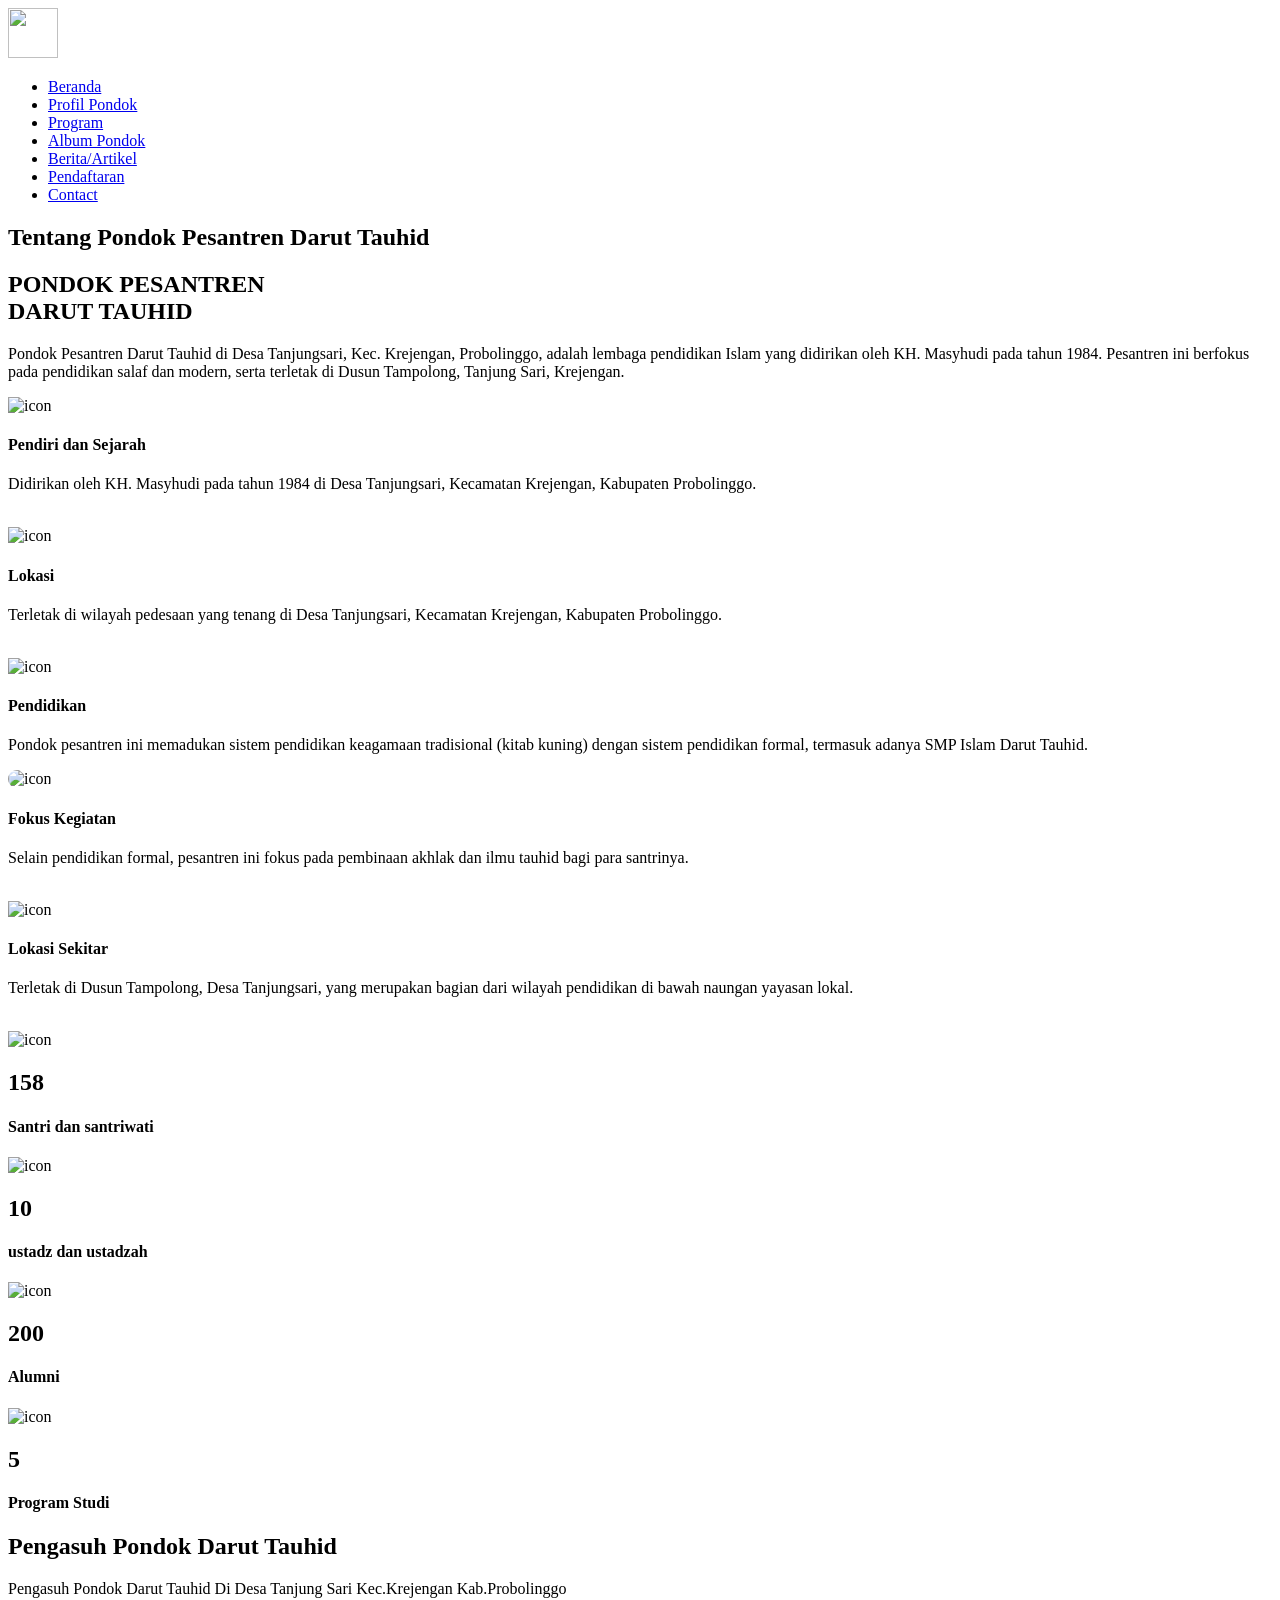
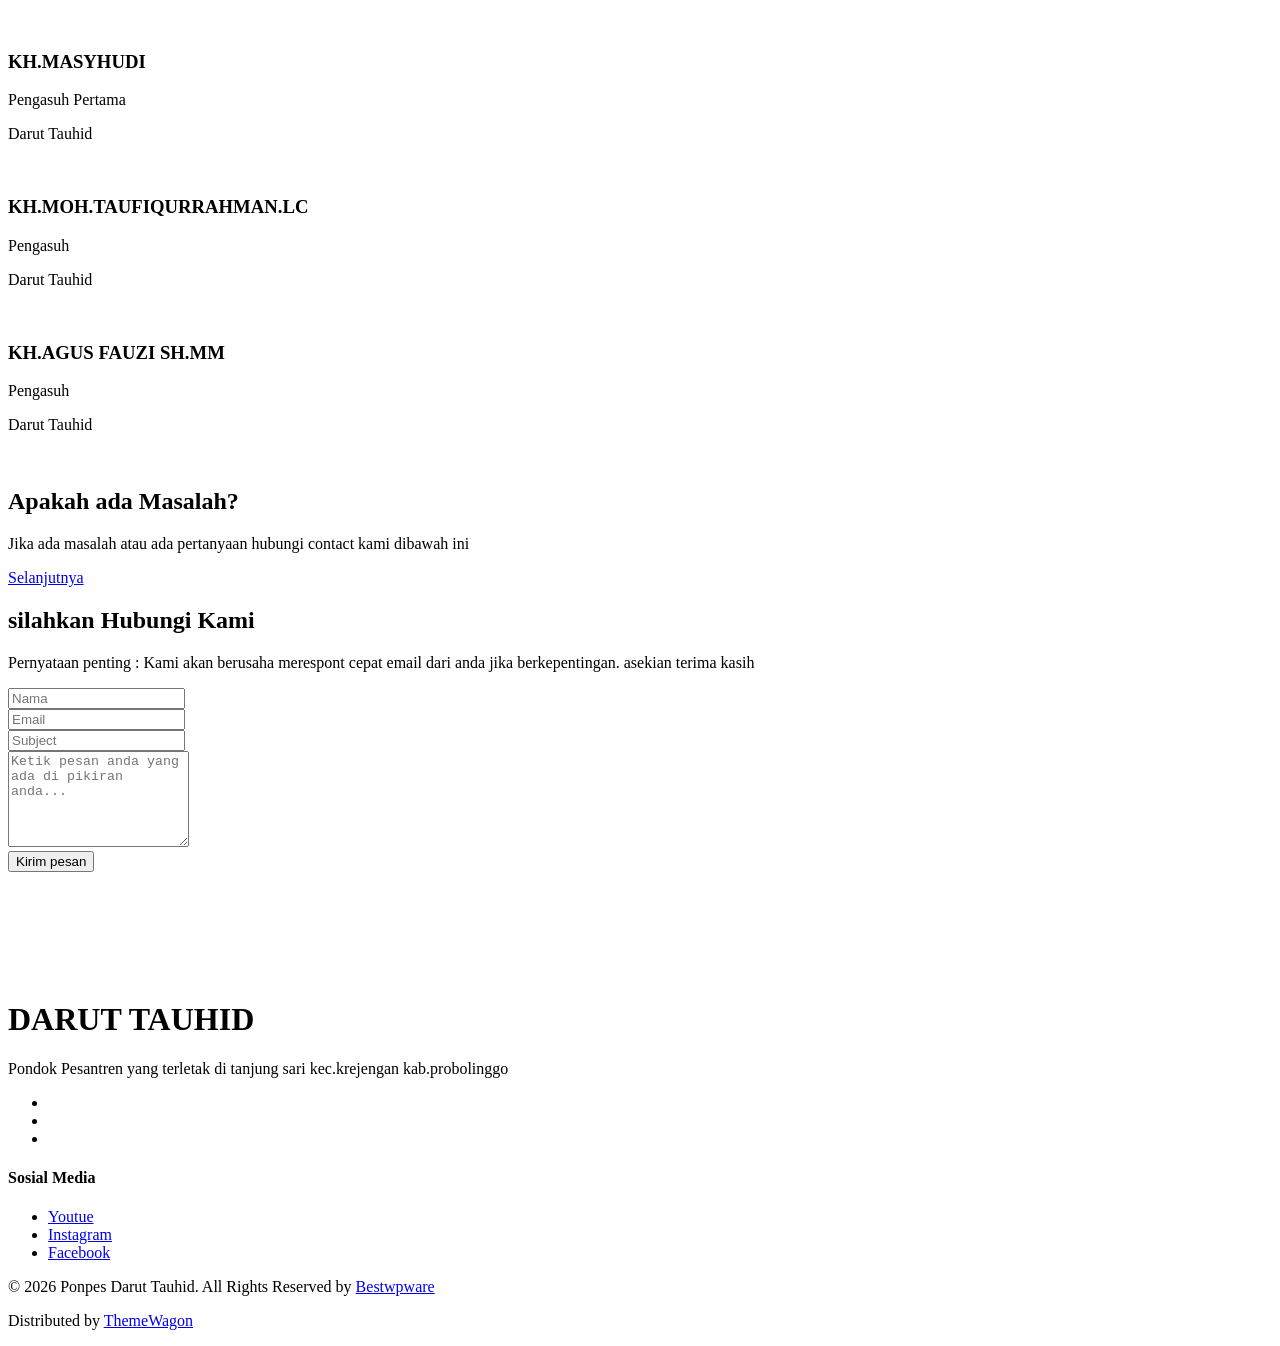
==== about.html @ 18c5227d "Add files via upload" ====
<!DOCTYPE html>
<html lang="en">

	<head>
		<!-- Meta -->
		<meta charset="utf-8">
		<meta http-equiv="X-UA-Compatible" content="IE=edge">
		<meta name="viewport" content="width=device-width, initial-scale=1, shrink-to-fit=no">
		<!-- The above 3 meta tags *must* come first in the head; any other head content must come *after* these tags -->
		<meta name="description" content="Monoline - Design Agency HTML Template">
		<meta name="keywords" content="agency, business, corporate, creative, html5, modern, multipurpose, One Page, parallax, startup ">		
		<!-- SITE TITLE -->
		<title>Profil Pondok Darut Tauhid</title>			
		<!-- Latest Bootstrap min CSS -->
		<link rel="stylesheet" href="assets/bootstrap/css/bootstrap.min.css">		
		<!-- Google Font -->
		<link rel="stylesheet" href="https://fonts.googleapis.com/css?family=Poppins:300,400,500,600,700,800"> 
		<link rel="stylesheet" href="https://fonts.googleapis.com/css?family=Oswald:300,400,500,600">			
		<!-- Font Awesome CSS -->
		<link rel="stylesheet" href="assets/fonts/font-awesome.min.css">
		<link rel="stylesheet" href="assets/fonts/themify-icons.css">
		<!--- owl carousel Css-->
		<link rel="stylesheet" href="assets/owlcarousel/css/owl.carousel.css">
		<link rel="stylesheet" href="assets/owlcarousel/css/owl.theme.css">
		<!--materialdesignicons Css-->
        <link rel="stylesheet" href="assets/css/fonts.css">		
		<!-- animate CSS -->
		<link rel="stylesheet" href="assets/css/animate.css">				
		<!-- MAGNIFIC CSS -->
		<link rel="stylesheet" href="assets/css/magnific-popup.css">					
		<!-- Style CSS -->						
		<link rel="stylesheet" href="assets/css/menu.css">			
		<link rel="stylesheet" href="assets/css/style.css">			
		<link rel="stylesheet" href="assets/css/responsive.css">			
		<!-- HTML5 shim and Respond.js IE8 support of HTML5 elements and media queries -->
		<!-- WARNING: Respond.js doesn't work if you view the page via file:// -->
		<!--[if lt IE 9]>
		  <script src="https://oss.maxcdn.com/html5shiv/3.7.2/html5shiv.min.js"></script>
		  <script src="https://oss.maxcdn.com/respond/1.4.2/respond.min.js"></script>
		<![endif]-->
	</head>
	<style>
		.social li a:hover{
			box-shadow: 0 8px 8px rgb(101, 86, 86);
		}
	</style>
	
    <body data-spy="scroll" data-offset="80">

		<!-- START PRELOADER -->
		<div class="preloader">
			<div class="spinner">
				<div class="double-bounce1"></div>
				<div class="double-bounce2"></div>
			</div>
		</div>
		<!-- END PRELOADER -->		

		 <!-- START NAVBAR -->
	<div class="site-mobile-menu site-navbar-target">
		<div class="site-mobile-menu-header">
			<div class="site-mobile-menu-close mt-3">
				<span class="icon-close2 js-menu-toggle"></span>
			</div>
		</div>
		<div class="site-mobile-menu-body"></div>
	</div>

	<header class="site-navbar js-sticky-header site-navbar-target" role="banner">
		<div class="container">
			<div class="row align-items-center">
				<div class="col-6 col-xl-2">
					<a href="index.html"><img src="assets/img/logo bary.png" alt="" height="50px" width="50px"
							class="rounded"></a>
				</div>
				<div class="col-12 col-md-10 d-none d-xl-block">
					<nav class="site-navigation position-relative text-right" role="navigation">
						<ul class="site-menu main-menu js-clone-nav mr-auto d-none d-lg-block">
							<li>
								<a href="index.html" class="nav-link">Beranda</a>
							</li>
							<li><a class="nav-link" href="about.html">Profil Pondok</a></li>
							<li >
								<a href="program.html" class="nav-link">Program</a>
							</li>
							<li><a href="portfolio_gallery.html" class="nav-link">Album Pondok</a></li>
							<li>
								<a href="berita_artikel.html" class="nav-link">Berita/Artikel</a>
							</li>
							<li>
								<a href="#" class="nav-link">Pendaftaran</a>
							</li>
							<li><a class="nav-link" href="contact.html">Contact</a></li>
						</ul>
					</nav>
				</div>
				<div class="col-6 d-inline-block d-xl-none ml-md-0 py-3" style="position: relative; top: 3px;">
					<a href="#" class="site-menu-toggle js-menu-toggle float-right"><span
							class="icon-menu h3"></span></a>
				</div>
			</div>
		</div>
	</header>
	<!-- END NAVBAR-->							
		
		<!-- START SECTION TOP -->
		<section class="section-top" style="background-image: url(assets/img/FOTO\ MASJID\ HD.jpeg);background-size:cover; background-position: center center;">
			<div class="container">
				<div class="row">
				  <div class="col-lg-12 col-sm-12 col-xs-12 text-center">
					<div class="section-top-title">
						<h1>Tentang Pondok Pesantren Darut Tauhid</h1>		
					</div>
				  </div><!--- END COL -->				  
				</div><!--- END ROW -->
			</div><!--- END CONTAINER -->
		</section>
		<!-- END SECTION TOP -->

		<!-- ABOUT PAGE -->
		<section class="about_page_area">
			<div class="container">				
				<div class="row text-center">					
					<div class="offset-lg-1 col-lg-10 col-sm-12 col-xs-12 wow fadeInUp" data-wow-duration="1s" data-wow-delay="0.1s" data-wow-offset="0">
						<div class="single_about_content">
							<h2>PONDOK PESANTREN <br /> DARUT TAUHID</h2>
							<p>Pondok Pesantren Darut Tauhid di Desa Tanjungsari, Kec. Krejengan, Probolinggo, adalah lembaga pendidikan Islam yang didirikan oleh KH. Masyhudi pada tahun 1984. Pesantren ini berfokus pada pendidikan salaf dan modern, serta terletak di Dusun Tampolong, Tanjung Sari, Krejengan.</p>
						</div>
					</div><!-- END COL -->					
				</div><!-- END ROW -->				
			</div><!--- END CONTAINER -->
		</section>
		<!-- END ABOUT PAGE -->
		
		<!-- FEATURES -->
<section class="feature_area section-padding">
    <div class="container">				
        <div class="row text-center">					
            <div class="col-lg-4 col-sm-6 col-xs-12 no-padding wow fadeInUp " data-wow-duration="1s" data-wow-delay="0.1s" data-wow-offset="0">
                <div class="single_feature text-center">
                    <img src="assets/img/logo bary.png" class="d-block mx-auto" alt="icon" />
                    <h4>Pendiri dan Sejarah</h4>
                    <p>Didirikan oleh KH. Masyhudi pada tahun 1984 di Desa Tanjungsari, Kecamatan Krejengan, Kabupaten Probolinggo.</p><br>
                </div>
            </div><!-- END COL -->				
            
            <div class="col-lg-4 col-sm-6 col-xs-12 no-padding wow fadeInUp" data-wow-duration="1s" data-wow-delay="0.1s" data-wow-offset="0">
                <div class="single_feature text-center">
                    <img src="assets/img/lokasi-logo-25357.png" class="d-block mx-auto" alt="icon" />
                    <h4>Lokasi</h4>
                    <p>Terletak di wilayah pedesaan yang tenang di Desa Tanjungsari, Kecamatan Krejengan, Kabupaten Probolinggo.</p><br>
                </div>
            </div><!-- END COL -->				
            
            <div class="col-lg-4 col-sm-6 col-xs-12 no-padding wow fadeInUp" data-wow-duration="1s" data-wow-delay="0.2s" data-wow-offset="0">
                <div class="single_feature text-center">
                    <img src="assets/img/logo pendidikan.png" class="d-block mx-auto" alt="icon" />
                    <h4>Pendidikan</h4>
                    <p>Pondok pesantren ini memadukan sistem pendidikan keagamaan tradisional (kitab kuning) dengan sistem pendidikan formal, termasuk adanya SMP Islam Darut Tauhid.</p>
                </div>
            </div><!-- END COL -->				
            
            <div class="col-lg-6 col-sm-6 col-xs-12 no-padding wow fadeInUp" data-wow-duration="1s" data-wow-delay="0.3s" data-wow-offset="0">
                <div class="single_feature text-center">
                    <img src="assets/img/logo kegiatan.jpeg" class="d-block mx-auto" style="width: 100px; border-radius: 10px;" alt="icon" />
                    <h4>Fokus Kegiatan</h4>
                    <p>Selain pendidikan formal, pesantren ini fokus pada pembinaan akhlak dan ilmu tauhid bagi para santrinya.</p><br>
                </div>
            </div><!-- END COL -->				
            
            <div class="col-lg-6 col-sm-6 col-xs-12 no-padding wow fadeInUp" data-wow-duration="1s" data-wow-delay="0.4s" data-wow-offset="0">
                <div class="single_feature text-center">
                    <img src="assets/img/logo lokasi sekitar.png" class="d-block mx-auto" alt="icon" />
                    <h4>Lokasi Sekitar</h4>
                    <p>Terletak di Dusun Tampolong, Desa Tanjungsari, yang merupakan bagian dari wilayah pendidikan di bawah naungan yayasan lokal.</p><br>
                </div>
            </div><!-- END COL -->					
        </div><!-- END ROW -->				
    </div><!--- END CONTAINER -->
</section>
<!-- END FEATURES -->
		
			<!-- START COUNTER -->
	<section data-stellar-background-ratio="0.3" class="counter_feature section-padding">
		<div class="container">
			<div class="row text-center">
				<div class="col-lg-3 col-sm-6 col-xs-12 no-padding wow fadeInUp" data-wow-duration="1s"
					data-wow-delay="0.1s" data-wow-offset="0">
					<div class="single-project">
						<img src="assets/img/icon/counter-1.png" alt="icon" />
						<h2 class="counter-num">158</h2>
						<h4>Santri dan santriwati</h4>
					</div>
				</div>
				<div class="col-lg-3 col-sm-6 col-xs-12 no-padding wow fadeInUp" data-wow-duration="1s"
					data-wow-delay="0.2s" data-wow-offset="0">
					<div class="single-project">
						<img src="assets/img/icon/counter-1.png" alt="icon" />
						<h2 class="counter-num">10</h2>
						<h4>ustadz dan ustadzah</h4>
					</div>
				</div><!-- END COL -->
				<div class="col-lg-3 col-sm-6 col-xs-12 no-padding wow fadeInUp" data-wow-duration="1s"
					data-wow-delay="0.3s" data-wow-offset="0">
					<div class="single-project">
						<img src="assets/img/icon/counter-1.png" alt="icon" />
						<h2 class="counter-num">200</h2>
						<h4>Alumni</h4>
					</div>
				</div><!-- END COL -->
				<div class="col-lg-3 col-sm-6 col-xs-12 no-padding wow fadeInUp" data-wow-duration="1s"
					data-wow-delay="0.4s" data-wow-offset="0">
					<div class="single-project single-project-mrnone">
						<img src="assets/img/icon/counter-4.png" alt="icon" />
						<h2 class="counter-num">5</h2>
						<h4>Program Studi</h4>
					</div>
				</div><!-- END COL -->
			</div><!--- END ROW -->
			<div class="row text-center">
				<div class="col-lg-8 offset-lg-2 col-sm-12 col-xs-12 wow fadeInUp" data-wow-duration="1s"
					data-wow-delay="0.3s" data-wow-offset="0">
					<div class="video_btn" style="background-image: url(assets/img/gambar\ pondok.jpg);  background-size:cover; background-position: center center;">
							<a  class="video-play" href="https://www.youtube.com/wacht?v=FG5Y1VMULaM"><i class="ti-video-clapper"></i>		
							</a>
				</div>
			</div><!--- END ROW -->
		</div><!--- END CONTAINER -->
	</section>
	<!-- END COUNTER-->

		<!-- START TEAM MEMBERS -->
		<section id="team" class="team_area section-padding">
			<div class="container">								
				<div class="section-title text-center">
					<h2>Pengasuh Pondok Darut Tauhid</h2>
					<p>Pengasuh Pondok Darut Tauhid Di Desa Tanjung Sari Kec.Krejengan Kab.Probolinggo</p>
				</div>	
				<div class="row text-center">
					<div class="col-lg-4 col-sm-6 col-xs-12 wow fadeInUp" data-wow-duration="1s" data-wow-delay="0.1s" data-wow-offset="0">
						<div class="our-team">
							<div class="single-team">
								<img src="assets/img/foto-galery/pengasuh pertama.png" style="height: 342px;" class="img-fluid" alt="" />
								<h3>KH.MASYHUDI</h3>
								<p>Pengasuh Pertama</p>
								<p>Darut Tauhid</p>
							</div>						
						</div><!--- END OUR TEAM -->	
					</div><!--- END COL -->	
					<div class="col-lg-4 col-sm-6 col-xs-12 wow fadeInUp" data-wow-duration="1s" data-wow-delay="0.2s" data-wow-offset="0">
						<div class="our-team">
							<div class="single-team">
								<img src="assets/img/foto-galery/pengasuh selatan.png"  style="width: 233px;" class="img-fluid" alt="" />
								<h3>KH.MOH.TAUFIQURRAHMAN.LC</h3>
								<p>Pengasuh</p>
								<p>Darut Tauhid</p>
							</div>							
						</div><!--- END OUR TEAM -->	
					</div><!--- END COL -->	
					<div class="col-lg-4 col-sm-6 col-xs-12 wow fadeInUp" data-wow-duration="1s" data-wow-delay="0.3s" data-wow-offset="0">
						<div class="our-team">
							<div class="single-team">
								<img src="assets/img/foto-galery/kiyai utara.png" width="235px" class="img-fluid" alt="" />
								<h3>KH.AGUS FAUZI SH.MM</h3>
								<p>Pengasuh</p>
								<p>Darut Tauhid</p>
							</div>						
						</div><!--- END OUR TEAM -->	
					</div><!--- END COL -->  
				</div><!--- END ROW -->			
			</div><!--- END CONTAINER -->
		</section>
		<!-- END TEAM MEMBERS -->		
		
		<!-- HIRE US -->
		<div class="hire_us_area section-padding">
			<div class="container">			
				<div class="row">					
					<div class="offset-lg-1 col-lg-10 col-sm-12 col-xs-12 wow fadeInUp" data-wow-duration="1s" data-wow-delay="0.2s" data-wow-offset="0">
						<div class="row">
							<div class="col-lg-4 col-sm-6 col-xs-12">
								<div class="hire_img">
									<img src="assets/img/icon/search.png" class="img-fluid" alt="" />
								</div>
							</div><!-- END COL  -->	
							<div class="col-lg-8 col-sm-6 col-xs-12">
								<div class="hire_content">
									<h2>Apakah ada Masalah?</h2>
									<p>Jika ada masalah atau ada pertanyaan hubungi contact kami dibawah ini</p>
									<a class="btn_one" href="contact.html">Selanjutnya</a>
								</div>
							</div><!-- END COL  -->		
						</div><!-- END ROW -->	
					</div><!-- END COL  -->					
				</div><!-- END ROW -->				
			</div><!--- END CONTAINER -->
		</div>
		<!-- END HIRE US -->
		
		<!-- CONTACT -->
	<div id="contact" class="contact_area section-padding">
		<div class="container">
			<div class="section-title text-center">
				<h2 class="section-title-white">silahkan Hubungi Kami</h2>
				<p class="section-title-white">Pernyataan penting : Kami akan berusaha merespont cepat email dari anda jika berkepentingan. asekian terima kasih</p>
			</div>
			<div class="row">
				<div class="offset-lg-1 col-lg-10 col-sm-12 col-xs-12 text-center wow fadeInUp" data-wow-duration="1s"
					data-wow-delay="0.2s" data-wow-offset="0">
					<div class="contact">
						<form id="contact-form" method="post" enctype="multipart/form-data">
							<div class="row">
								<div class="form-group col-md-6">
									<input type="text" name="name" class="form-control" placeholder="Nama"
										required="required">
								</div>
								<div class="form-group col-md-6">
									<input type="email" name="email" class="form-control" placeholder="Email"
										required="required">
								</div>
								<div class="form-group col-md-12">
									<input type="text" name="subject" class="form-control" placeholder="Subject"
										required="required">
								</div>
								<div class="form-group col-md-12">
									<textarea rows="6" name="message" class="form-control"
										placeholder="Ketik pesan anda yang ada di pikiran anda..."
										required="required"></textarea>
								</div>
								<div class="col-md-12 text-center">
									<button type="submit" value="Send message" name="submit" id="submitButton"
										class="contact_btn" title="Submit Your Message!">Kirim pesan</button>
								</div>
							</div>
						</form>
					</div>
				</div><!-- END COL  -->
			</div><!-- END ROW -->
		</div><!--- END CONTAINER -->
	</div>
	<!-- END CONTACT -->	

			<!-- START PARTNER LOGO -->
		<div class="partner-logo section-padding">
			<div class="container">										
				<div class="row text-center">
					<div class="col-lg-2 col-sm-4 col-xs-12 no-padding wow fadeInUp" data-wow-duration="1s" data-wow-delay="0.1s" data-wow-offset="0">
						<div class="single_logo single_logo_bm">
							<a href="#"><img src="assets/img/logo yt.png" style="border-radius: 50px;" alt="" class="img-fluid"/></a>
						</div>						
					</div><!--- END COL -->
					<div class="col-lg-2 col-sm-4 col-xs-12 no-padding wow fadeInUp" data-wow-duration="1s" data-wow-delay="0.2s" data-wow-offset="0">
						<div class="single_logo">
							<a href="#"><img src="assets/img/logo bary.png" alt="" class="img-fluid"/></a>
						</div>						
					</div><!--- END COL -->
					<div class="col-lg-2 col-sm-4 col-xs-12 no-padding wow fadeInUp" data-wow-duration="1s" data-wow-delay="0.3s" data-wow-offset="0">
						<div class="single_logo single_logo_bm">
							<a href="#"><img src="assets/img/logo mts.png"  alt="" class="img-fluid"/></a>
						</div>						
					</div><!--- END COL -->
					<div class="col-lg-2 col-sm-4 col-xs-12 no-padding wow fadeInUp" data-wow-duration="1s" data-wow-delay="0.4s" data-wow-offset="0">
						<div class="single_logo">
							<a href="#"><img src="assets/img/logo ma.jpeg" alt="" style="width: 120px;" class="img-fluid"/></a>
						</div>						
					</div><!--- END COL -->
					<div class="col-lg-2 col-sm-4 col-xs-12 no-padding wow fadeInUp" data-wow-duration="1s" data-wow-delay="0.5s" data-wow-offset="0">
						<div class="single_logo">
							<a href="#"><img src="assets/img/logo bary.png" alt="" class="img-fluid"/></a>
						</div>						
					</div><!--- END COL -->
					<div class="col-lg-2 col-sm-4 col-xs-12 no-padding wow fadeInUp" data-wow-duration="1s" data-wow-delay="0.6s" data-wow-offset="0">
						<div class="single_logo">
							<a href="#"><img src="assets/img/logo mts.png" alt="" class="img-fluid"/></a>
						</div>						
					</div><!--- END COL -->
				</div><!--- END ROW -->
			</div><!--- END CONTAINER -->	
		</div>
		<!-- END PARTNER LOGO -->
		
		<!-- START FOOTER -->
	<div class="footer" style="background-image: url(assets/img/bg/footer.png);  background-size:cover;">
		<div class="container">
			<div class="row footer_bg">						
					<div class="col-lg-3 col-sm-6 col-xs-12">
						<div class="footer_logo">
							<div><h1 class="text-white">DARUT TAUHID</h1></div>
							<p>Pondok Pesantren yang terletak di tanjung sari kec.krejengan kab.probolinggo</p>
						</div>
						<div class="social_profile">
							<ul>
								<li><a href="https://www.facebook.com/darut.tauhidqu" class="f_facebook"><i class="fa fa-facebook" title="Facebook"></i></a></li>
								<li><a href="https://www.instagram.com/darut_tauhidqu?igsh=dGo4MnJsaWF2bmM0" class="f_twitter"><i class="fa fa-instagram" title="Twitter"></i></a></li>
								<li><a href="https://youtube.com/@newdaruttauhidqu758?si=KoxZycliTTYF4xdL" class="f_instagram"><i class="fa fa-youtube" title="youtube"></i></a></li>
							</ul>
						</div>							
					</div><!--- END COL -->						
					<div class="col-lg-3 col-sm-6 col-xs-12">
						<div class="single_footer">
							<h4>Sosial Media</h4>
							<ul>
								<li><a href="#">Youtue</a></li>
								<li><a href="#">Instagram</a></li>
								<li><a href="#">Facebook</a></li>
							</ul>
						</div>
				</div><!--- END ROW -->		
				<div class="row">
					<div class="col-lg-12 text-center">
						<div class="footer_copyright">
							<p>&copy; 2026 Ponpes Darut Tauhid. All Rights Reserved by <a href="https://bestwpware.com/" target="_blank">Bestwpware</a></p>
              <p>Distributed by <a href="https://themewagon.com" target="_blank">ThemeWagon</a></p>
						</div>
					</div>
				</div>				
			</div><!--- END CONTAINER -->
	</div>
	<!-- END FOOTER -->

		<!-- Latest jQuery -->
			<script src="assets/js/jquery-1.12.4.min.js"></script>
		<!-- Latest compiled and minified Bootstrap -->
			<script src="assets/bootstrap/js/bootstrap.min.js"></script>
		<!-- modernizer JS -->		
			<script src="assets/js/modernizr-2.8.3.min.js"></script>																		
		<!-- owl-carousel min js  -->
			<script src="assets/owlcarousel/js/owl.carousel.min.js"></script>					
		<!-- magnific-popup js -->               
			<script src="assets/js/jquery.magnific-popup.min.js"></script>			
		<!-- jquery mixitup js -->   
			<script src="assets/js/jquery.mixitup.js"></script>			
		<!-- jquery appear js -->
			<script src="assets/js/jquery.appear.js"></script>							
		<!-- countTo js -->
			<script src="assets/js/jquery.inview.min.js"></script>	
		<!-- stellar js -->
			<script src="assets/js/jquery.stellar.min.js"></script>			
		<!-- WOW - Reveal Animations When You Scroll -->
			<script src="assets/js/wow.min.js"></script>	
		<!-- Menu js -->
			<script src="assets/js/menu.js"></script>																				
			<script src="assets/js/jquery.sticky.js"></script>			
		<!-- scrolltopcontrol js -->																				
			<script src="assets/js/scrolltopcontrol.js"></script>																				
		<!-- scripts js -->
			<script src="assets/js/scripts.js"></script>		
    </body>
</html>
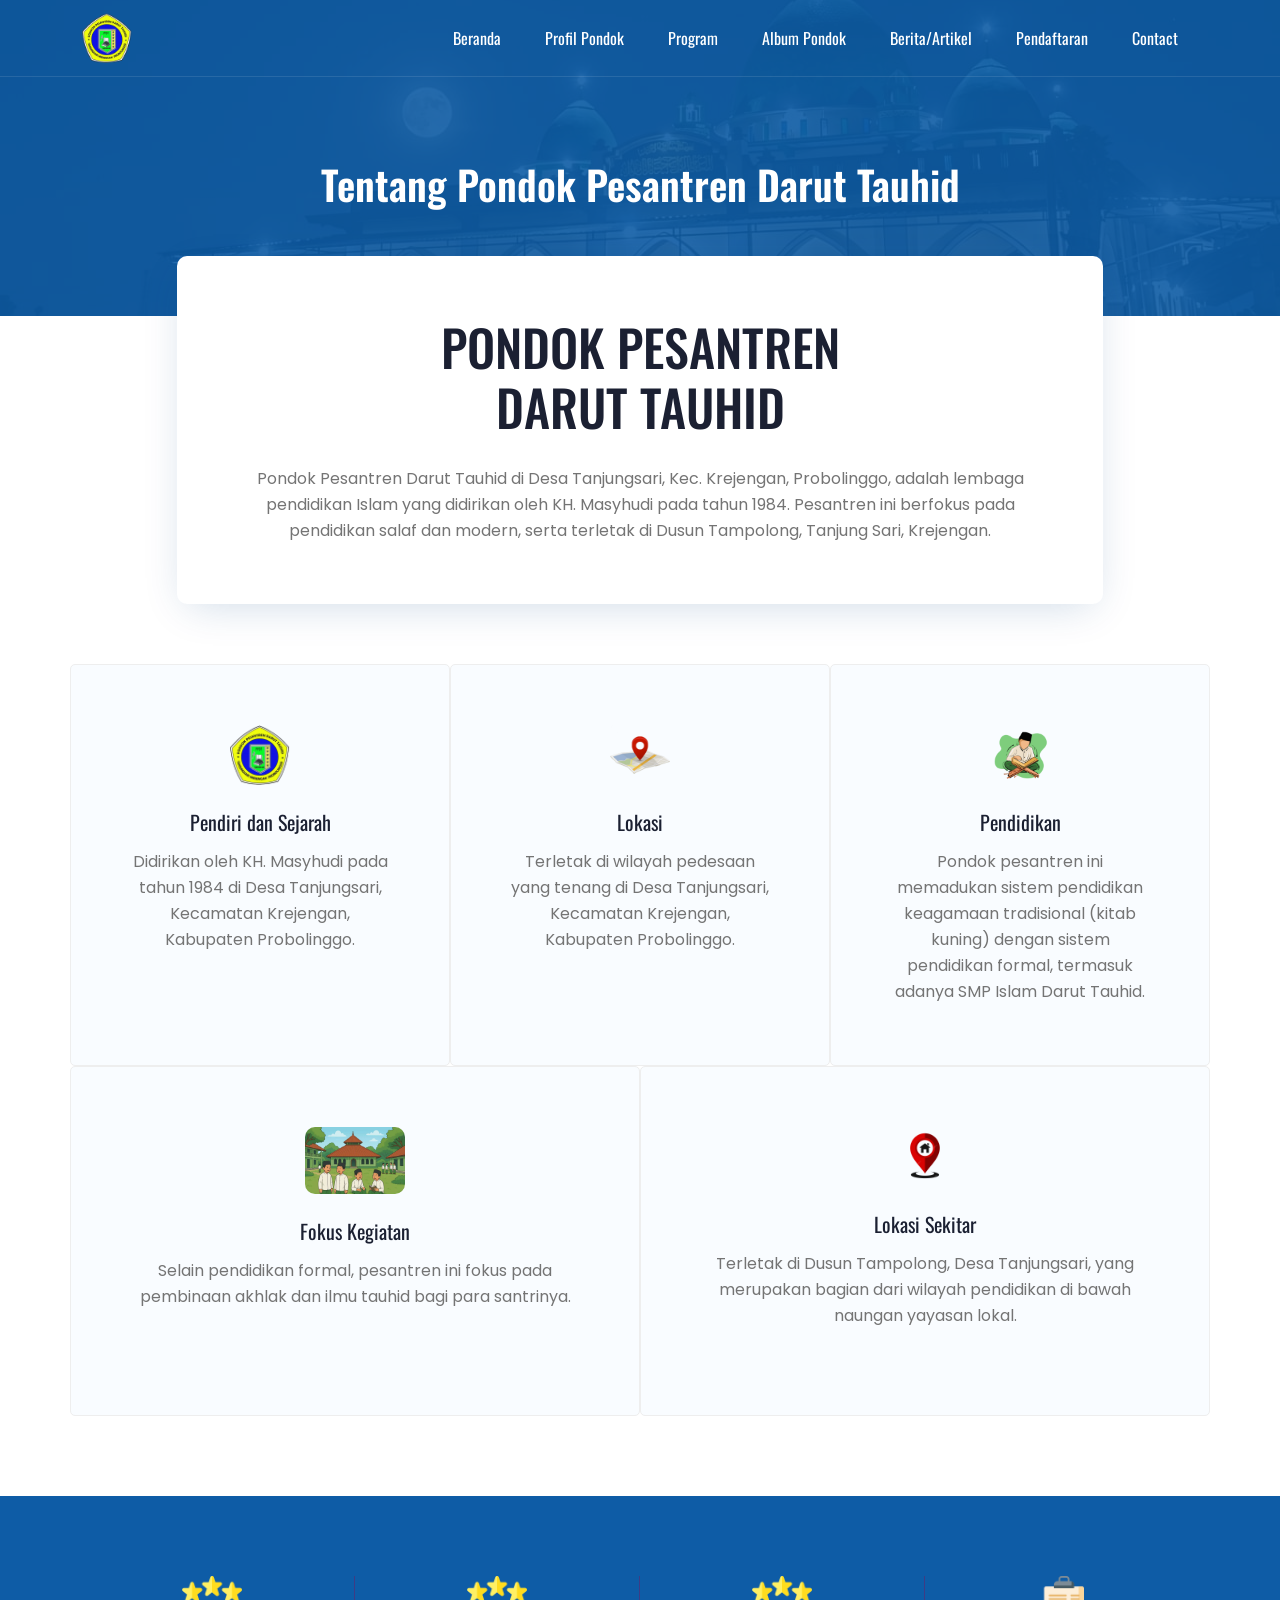
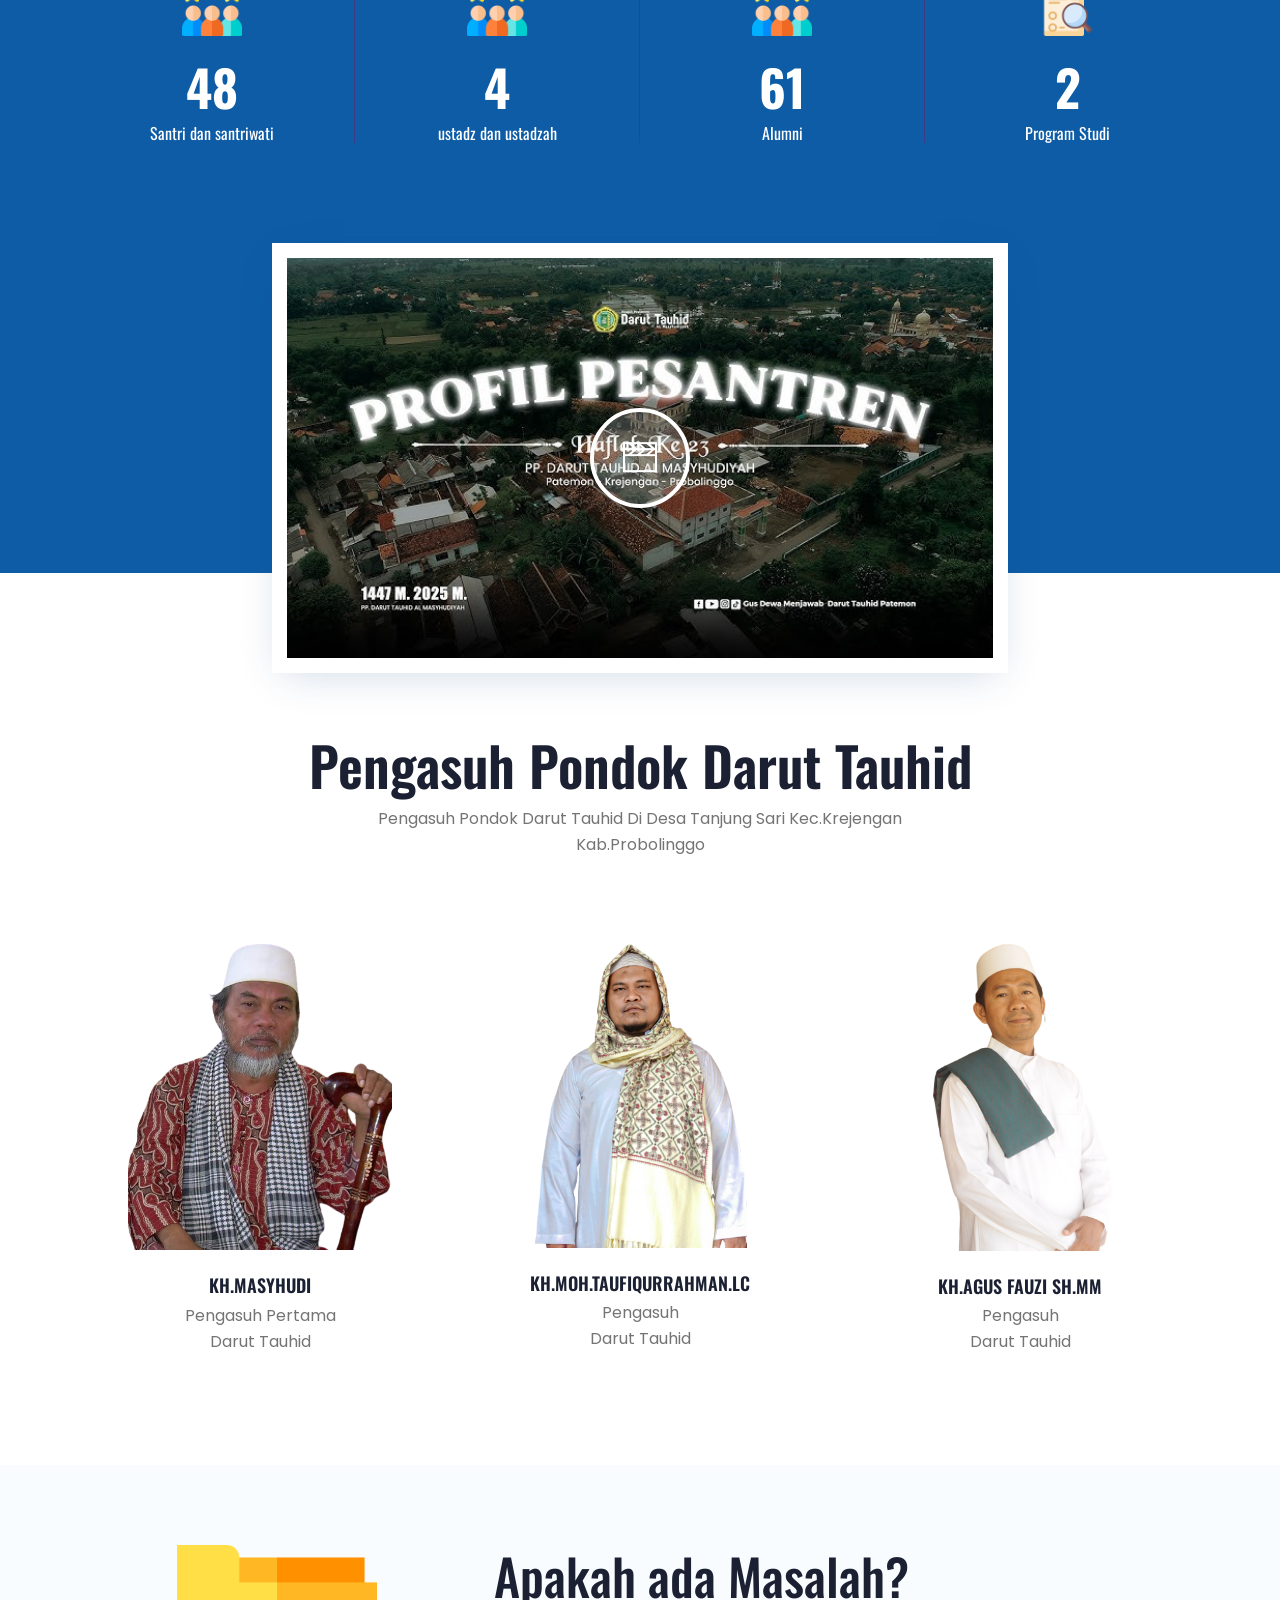
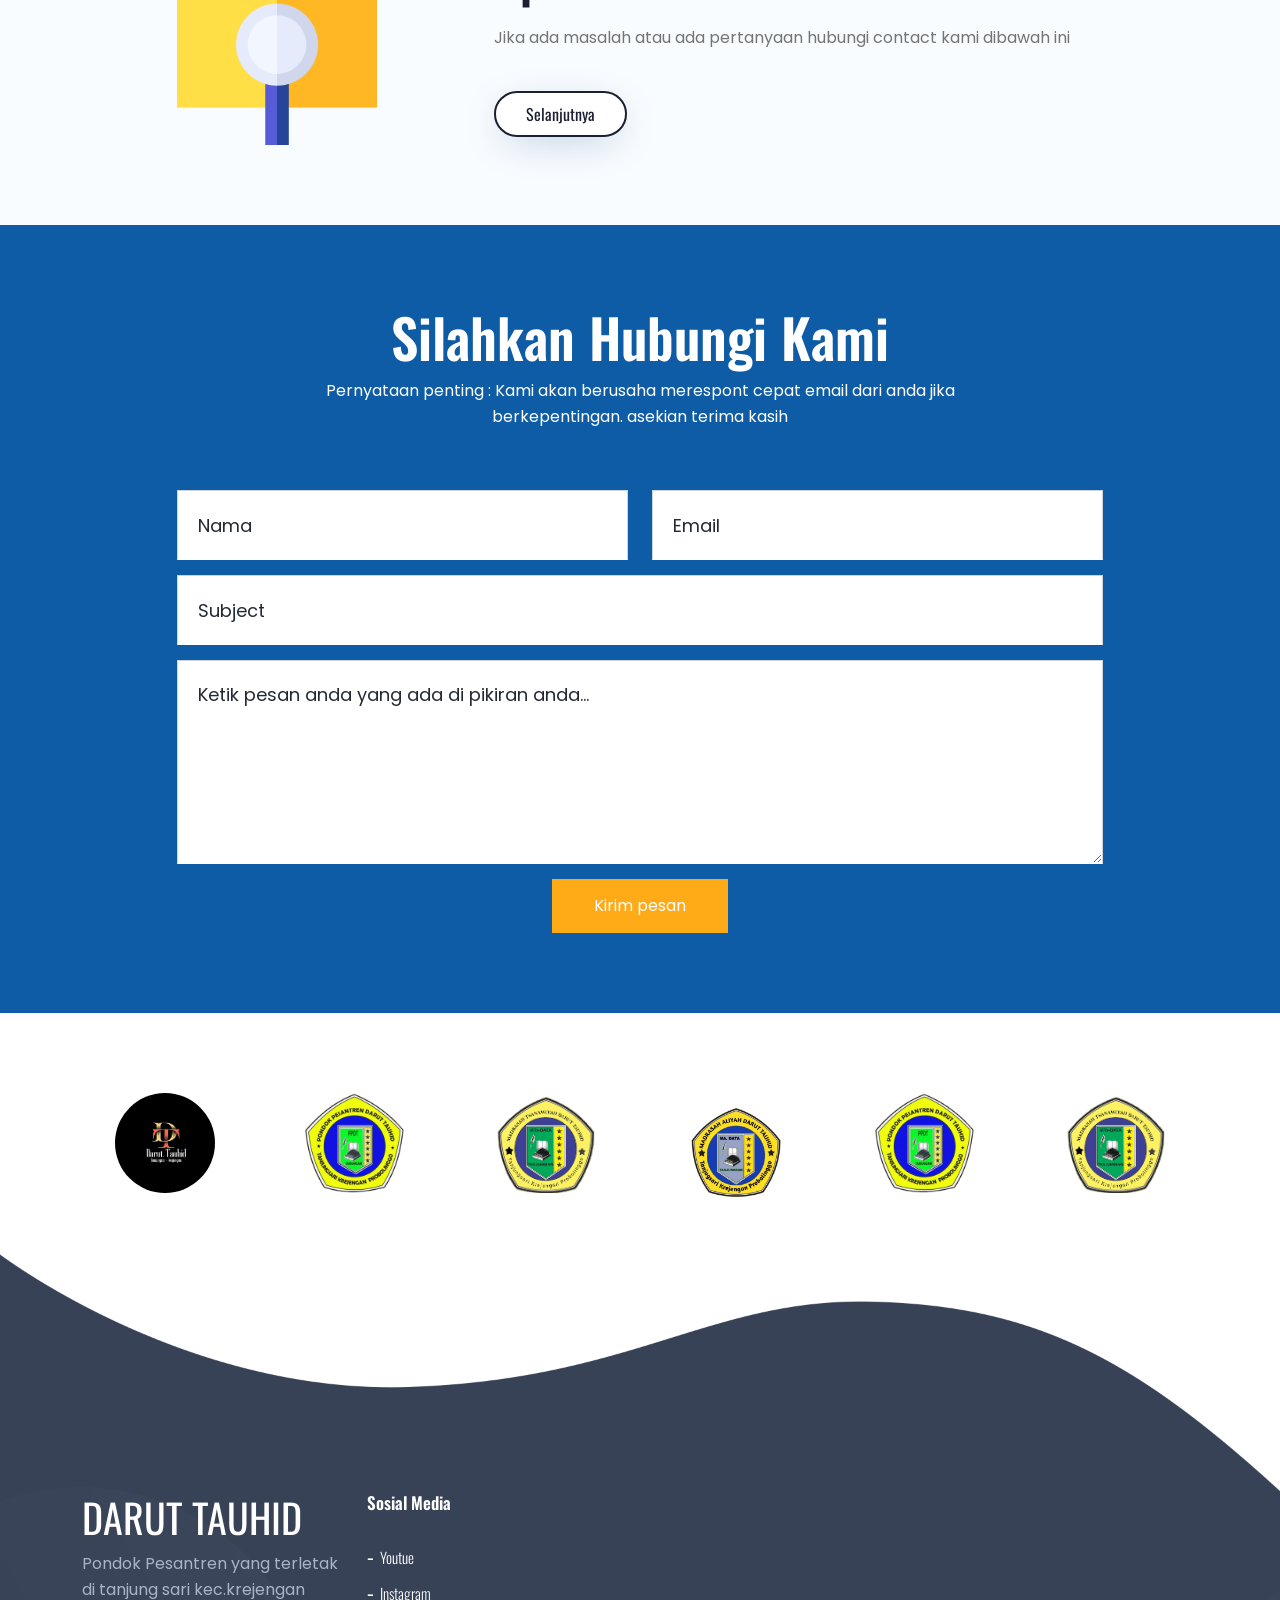
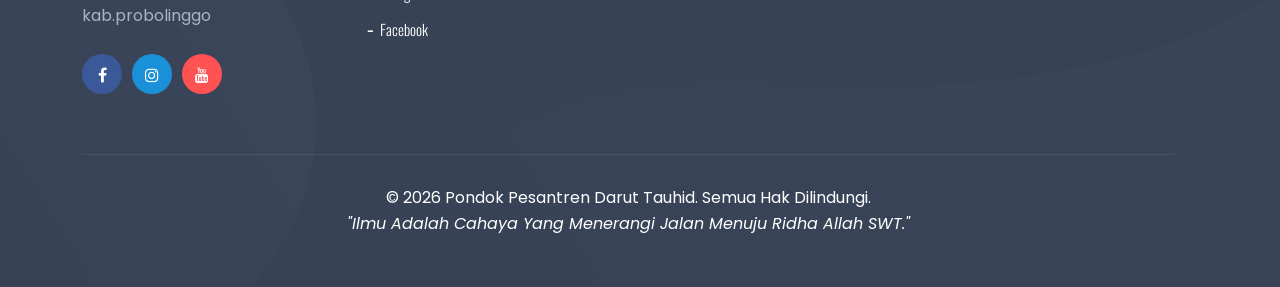
==== commit df8ad361: "Update about.html" ====
--- a/about.html
+++ b/about.html
@@ -409,8 +409,8 @@
 				<div class="row">
 					<div class="col-lg-12 text-center">
 						<div class="footer_copyright">
-							<p>&copy; 2026 Ponpes Darut Tauhid. All Rights Reserved by <a href="https://bestwpware.com/" target="_blank">Bestwpware</a></p>
-              <p>Distributed by <a href="https://themewagon.com" target="_blank">ThemeWagon</a></p>
+							<p>&copy; 2026 Pondok Pesantren Darut Tauhid. Semua Hak Dilindungi.</p>
+							<p><em>"Ilmu adalah cahaya yang menerangi jalan menuju ridha Allah SWT."</em></p>
 						</div>
 					</div>
 				</div>				
@@ -446,4 +446,4 @@
 		<!-- scripts js -->
 			<script src="assets/js/scripts.js"></script>		
     </body>
-</html>+</html>
--- a/assets/fonts/themify-icons.css
+++ b/assets/fonts/themify-icons.css
@@ -0,0 +1,1081 @@
+@font-face {
+	font-family: 'themify';
+	src:url('../fonts/themify.eot?-fvbane');
+	src:url('../fonts/themify.eot?#iefix-fvbane') format('embedded-opentype'),
+		url('../fonts/themify.woff?-fvbane') format('woff'),
+		url('../fonts/themify.ttf?-fvbane') format('truetype'),
+		url('../fonts/themify.svg?-fvbane#themify') format('svg');
+	font-weight: normal;
+	font-style: normal;
+}
+
+[class^="ti-"], [class*=" ti-"] {
+	font-family: 'themify';
+	speak: none;
+	font-style: normal;
+	font-weight: normal;
+	font-variant: normal;
+	text-transform: none;
+	line-height: 1;
+
+	/* Better Font Rendering =========== */
+	-webkit-font-smoothing: antialiased;
+	-moz-osx-font-smoothing: grayscale;
+}
+
+.ti-wand:before {
+	content: "\e600";
+}
+.ti-volume:before {
+	content: "\e601";
+}
+.ti-user:before {
+	content: "\e602";
+}
+.ti-unlock:before {
+	content: "\e603";
+}
+.ti-unlink:before {
+	content: "\e604";
+}
+.ti-trash:before {
+	content: "\e605";
+}
+.ti-thought:before {
+	content: "\e606";
+}
+.ti-target:before {
+	content: "\e607";
+}
+.ti-tag:before {
+	content: "\e608";
+}
+.ti-tablet:before {
+	content: "\e609";
+}
+.ti-star:before {
+	content: "\e60a";
+}
+.ti-spray:before {
+	content: "\e60b";
+}
+.ti-signal:before {
+	content: "\e60c";
+}
+.ti-shopping-cart:before {
+	content: "\e60d";
+}
+.ti-shopping-cart-full:before {
+	content: "\e60e";
+}
+.ti-settings:before {
+	content: "\e60f";
+}
+.ti-search:before {
+	content: "\e610";
+}
+.ti-zoom-in:before {
+	content: "\e611";
+}
+.ti-zoom-out:before {
+	content: "\e612";
+}
+.ti-cut:before {
+	content: "\e613";
+}
+.ti-ruler:before {
+	content: "\e614";
+}
+.ti-ruler-pencil:before {
+	content: "\e615";
+}
+.ti-ruler-alt:before {
+	content: "\e616";
+}
+.ti-bookmark:before {
+	content: "\e617";
+}
+.ti-bookmark-alt:before {
+	content: "\e618";
+}
+.ti-reload:before {
+	content: "\e619";
+}
+.ti-plus:before {
+	content: "\e61a";
+}
+.ti-pin:before {
+	content: "\e61b";
+}
+.ti-pencil:before {
+	content: "\e61c";
+}
+.ti-pencil-alt:before {
+	content: "\e61d";
+}
+.ti-paint-roller:before {
+	content: "\e61e";
+}
+.ti-paint-bucket:before {
+	content: "\e61f";
+}
+.ti-na:before {
+	content: "\e620";
+}
+.ti-mobile:before {
+	content: "\e621";
+}
+.ti-minus:before {
+	content: "\e622";
+}
+.ti-medall:before {
+	content: "\e623";
+}
+.ti-medall-alt:before {
+	content: "\e624";
+}
+.ti-marker:before {
+	content: "\e625";
+}
+.ti-marker-alt:before {
+	content: "\e626";
+}
+.ti-arrow-up:before {
+	content: "\e627";
+}
+.ti-arrow-right:before {
+	content: "\e628";
+}
+.ti-arrow-left:before {
+	content: "\e629";
+}
+.ti-arrow-down:before {
+	content: "\e62a";
+}
+.ti-lock:before {
+	content: "\e62b";
+}
+.ti-location-arrow:before {
+	content: "\e62c";
+}
+.ti-link:before {
+	content: "\e62d";
+}
+.ti-layout:before {
+	content: "\e62e";
+}
+.ti-layers:before {
+	content: "\e62f";
+}
+.ti-layers-alt:before {
+	content: "\e630";
+}
+.ti-key:before {
+	content: "\e631";
+}
+.ti-import:before {
+	content: "\e632";
+}
+.ti-image:before {
+	content: "\e633";
+}
+.ti-heart:before {
+	content: "\e634";
+}
+.ti-heart-broken:before {
+	content: "\e635";
+}
+.ti-hand-stop:before {
+	content: "\e636";
+}
+.ti-hand-open:before {
+	content: "\e637";
+}
+.ti-hand-drag:before {
+	content: "\e638";
+}
+.ti-folder:before {
+	content: "\e639";
+}
+.ti-flag:before {
+	content: "\e63a";
+}
+.ti-flag-alt:before {
+	content: "\e63b";
+}
+.ti-flag-alt-2:before {
+	content: "\e63c";
+}
+.ti-eye:before {
+	content: "\e63d";
+}
+.ti-export:before {
+	content: "\e63e";
+}
+.ti-exchange-vertical:before {
+	content: "\e63f";
+}
+.ti-desktop:before {
+	content: "\e640";
+}
+.ti-cup:before {
+	content: "\e641";
+}
+.ti-crown:before {
+	content: "\e642";
+}
+.ti-comments:before {
+	content: "\e643";
+}
+.ti-comment:before {
+	content: "\e644";
+}
+.ti-comment-alt:before {
+	content: "\e645";
+}
+.ti-close:before {
+	content: "\e646";
+}
+.ti-clip:before {
+	content: "\e647";
+}
+.ti-angle-up:before {
+	content: "\e648";
+}
+.ti-angle-right:before {
+	content: "\e649";
+}
+.ti-angle-left:before {
+	content: "\e64a";
+}
+.ti-angle-down:before {
+	content: "\e64b";
+}
+.ti-check:before {
+	content: "\e64c";
+}
+.ti-check-box:before {
+	content: "\e64d";
+}
+.ti-camera:before {
+	content: "\e64e";
+}
+.ti-announcement:before {
+	content: "\e64f";
+}
+.ti-brush:before {
+	content: "\e650";
+}
+.ti-briefcase:before {
+	content: "\e651";
+}
+.ti-bolt:before {
+	content: "\e652";
+}
+.ti-bolt-alt:before {
+	content: "\e653";
+}
+.ti-blackboard:before {
+	content: "\e654";
+}
+.ti-bag:before {
+	content: "\e655";
+}
+.ti-move:before {
+	content: "\e656";
+}
+.ti-arrows-vertical:before {
+	content: "\e657";
+}
+.ti-arrows-horizontal:before {
+	content: "\e658";
+}
+.ti-fullscreen:before {
+	content: "\e659";
+}
+.ti-arrow-top-right:before {
+	content: "\e65a";
+}
+.ti-arrow-top-left:before {
+	content: "\e65b";
+}
+.ti-arrow-circle-up:before {
+	content: "\e65c";
+}
+.ti-arrow-circle-right:before {
+	content: "\e65d";
+}
+.ti-arrow-circle-left:before {
+	content: "\e65e";
+}
+.ti-arrow-circle-down:before {
+	content: "\e65f";
+}
+.ti-angle-double-up:before {
+	content: "\e660";
+}
+.ti-angle-double-right:before {
+	content: "\e661";
+}
+.ti-angle-double-left:before {
+	content: "\e662";
+}
+.ti-angle-double-down:before {
+	content: "\e663";
+}
+.ti-zip:before {
+	content: "\e664";
+}
+.ti-world:before {
+	content: "\e665";
+}
+.ti-wheelchair:before {
+	content: "\e666";
+}
+.ti-view-list:before {
+	content: "\e667";
+}
+.ti-view-list-alt:before {
+	content: "\e668";
+}
+.ti-view-grid:before {
+	content: "\e669";
+}
+.ti-uppercase:before {
+	content: "\e66a";
+}
+.ti-upload:before {
+	content: "\e66b";
+}
+.ti-underline:before {
+	content: "\e66c";
+}
+.ti-truck:before {
+	content: "\e66d";
+}
+.ti-timer:before {
+	content: "\e66e";
+}
+.ti-ticket:before {
+	content: "\e66f";
+}
+.ti-thumb-up:before {
+	content: "\e670";
+}
+.ti-thumb-down:before {
+	content: "\e671";
+}
+.ti-text:before {
+	content: "\e672";
+}
+.ti-stats-up:before {
+	content: "\e673";
+}
+.ti-stats-down:before {
+	content: "\e674";
+}
+.ti-split-v:before {
+	content: "\e675";
+}
+.ti-split-h:before {
+	content: "\e676";
+}
+.ti-smallcap:before {
+	content: "\e677";
+}
+.ti-shine:before {
+	content: "\e678";
+}
+.ti-shift-right:before {
+	content: "\e679";
+}
+.ti-shift-left:before {
+	content: "\e67a";
+}
+.ti-shield:before {
+	content: "\e67b";
+}
+.ti-notepad:before {
+	content: "\e67c";
+}
+.ti-server:before {
+	content: "\e67d";
+}
+.ti-quote-right:before {
+	content: "\e67e";
+}
+.ti-quote-left:before {
+	content: "\e67f";
+}
+.ti-pulse:before {
+	content: "\e680";
+}
+.ti-printer:before {
+	content: "\e681";
+}
+.ti-power-off:before {
+	content: "\e682";
+}
+.ti-plug:before {
+	content: "\e683";
+}
+.ti-pie-chart:before {
+	content: "\e684";
+}
+.ti-paragraph:before {
+	content: "\e685";
+}
+.ti-panel:before {
+	content: "\e686";
+}
+.ti-package:before {
+	content: "\e687";
+}
+.ti-music:before {
+	content: "\e688";
+}
+.ti-music-alt:before {
+	content: "\e689";
+}
+.ti-mouse:before {
+	content: "\e68a";
+}
+.ti-mouse-alt:before {
+	content: "\e68b";
+}
+.ti-money:before {
+	content: "\e68c";
+}
+.ti-microphone:before {
+	content: "\e68d";
+}
+.ti-menu:before {
+	content: "\e68e";
+}
+.ti-menu-alt:before {
+	content: "\e68f";
+}
+.ti-map:before {
+	content: "\e690";
+}
+.ti-map-alt:before {
+	content: "\e691";
+}
+.ti-loop:before {
+	content: "\e692";
+}
+.ti-location-pin:before {
+	content: "\e693";
+}
+.ti-list:before {
+	content: "\e694";
+}
+.ti-light-bulb:before {
+	content: "\e695";
+}
+.ti-Italic:before {
+	content: "\e696";
+}
+.ti-info:before {
+	content: "\e697";
+}
+.ti-infinite:before {
+	content: "\e698";
+}
+.ti-id-badge:before {
+	content: "\e699";
+}
+.ti-hummer:before {
+	content: "\e69a";
+}
+.ti-home:before {
+	content: "\e69b";
+}
+.ti-help:before {
+	content: "\e69c";
+}
+.ti-headphone:before {
+	content: "\e69d";
+}
+.ti-harddrives:before {
+	content: "\e69e";
+}
+.ti-harddrive:before {
+	content: "\e69f";
+}
+.ti-gift:before {
+	content: "\e6a0";
+}
+.ti-game:before {
+	content: "\e6a1";
+}
+.ti-filter:before {
+	content: "\e6a2";
+}
+.ti-files:before {
+	content: "\e6a3";
+}
+.ti-file:before {
+	content: "\e6a4";
+}
+.ti-eraser:before {
+	content: "\e6a5";
+}
+.ti-envelope:before {
+	content: "\e6a6";
+}
+.ti-download:before {
+	content: "\e6a7";
+}
+.ti-direction:before {
+	content: "\e6a8";
+}
+.ti-direction-alt:before {
+	content: "\e6a9";
+}
+.ti-dashboard:before {
+	content: "\e6aa";
+}
+.ti-control-stop:before {
+	content: "\e6ab";
+}
+.ti-control-shuffle:before {
+	content: "\e6ac";
+}
+.ti-control-play:before {
+	content: "\e6ad";
+}
+.ti-control-pause:before {
+	content: "\e6ae";
+}
+.ti-control-forward:before {
+	content: "\e6af";
+}
+.ti-control-backward:before {
+	content: "\e6b0";
+}
+.ti-cloud:before {
+	content: "\e6b1";
+}
+.ti-cloud-up:before {
+	content: "\e6b2";
+}
+.ti-cloud-down:before {
+	content: "\e6b3";
+}
+.ti-clipboard:before {
+	content: "\e6b4";
+}
+.ti-car:before {
+	content: "\e6b5";
+}
+.ti-calendar:before {
+	content: "\e6b6";
+}
+.ti-book:before {
+	content: "\e6b7";
+}
+.ti-bell:before {
+	content: "\e6b8";
+}
+.ti-basketball:before {
+	content: "\e6b9";
+}
+.ti-bar-chart:before {
+	content: "\e6ba";
+}
+.ti-bar-chart-alt:before {
+	content: "\e6bb";
+}
+.ti-back-right:before {
+	content: "\e6bc";
+}
+.ti-back-left:before {
+	content: "\e6bd";
+}
+.ti-arrows-corner:before {
+	content: "\e6be";
+}
+.ti-archive:before {
+	content: "\e6bf";
+}
+.ti-anchor:before {
+	content: "\e6c0";
+}
+.ti-align-right:before {
+	content: "\e6c1";
+}
+.ti-align-left:before {
+	content: "\e6c2";
+}
+.ti-align-justify:before {
+	content: "\e6c3";
+}
+.ti-align-center:before {
+	content: "\e6c4";
+}
+.ti-alert:before {
+	content: "\e6c5";
+}
+.ti-alarm-clock:before {
+	content: "\e6c6";
+}
+.ti-agenda:before {
+	content: "\e6c7";
+}
+.ti-write:before {
+	content: "\e6c8";
+}
+.ti-window:before {
+	content: "\e6c9";
+}
+.ti-widgetized:before {
+	content: "\e6ca";
+}
+.ti-widget:before {
+	content: "\e6cb";
+}
+.ti-widget-alt:before {
+	content: "\e6cc";
+}
+.ti-wallet:before {
+	content: "\e6cd";
+}
+.ti-video-clapper:before {
+	content: "\e6ce";
+}
+.ti-video-camera:before {
+	content: "\e6cf";
+}
+.ti-vector:before {
+	content: "\e6d0";
+}
+.ti-themify-logo:before {
+	content: "\e6d1";
+}
+.ti-themify-favicon:before {
+	content: "\e6d2";
+}
+.ti-themify-favicon-alt:before {
+	content: "\e6d3";
+}
+.ti-support:before {
+	content: "\e6d4";
+}
+.ti-stamp:before {
+	content: "\e6d5";
+}
+.ti-split-v-alt:before {
+	content: "\e6d6";
+}
+.ti-slice:before {
+	content: "\e6d7";
+}
+.ti-shortcode:before {
+	content: "\e6d8";
+}
+.ti-shift-right-alt:before {
+	content: "\e6d9";
+}
+.ti-shift-left-alt:before {
+	content: "\e6da";
+}
+.ti-ruler-alt-2:before {
+	content: "\e6db";
+}
+.ti-receipt:before {
+	content: "\e6dc";
+}
+.ti-pin2:before {
+	content: "\e6dd";
+}
+.ti-pin-alt:before {
+	content: "\e6de";
+}
+.ti-pencil-alt2:before {
+	content: "\e6df";
+}
+.ti-palette:before {
+	content: "\e6e0";
+}
+.ti-more:before {
+	content: "\e6e1";
+}
+.ti-more-alt:before {
+	content: "\e6e2";
+}
+.ti-microphone-alt:before {
+	content: "\e6e3";
+}
+.ti-magnet:before {
+	content: "\e6e4";
+}
+.ti-line-double:before {
+	content: "\e6e5";
+}
+.ti-line-dotted:before {
+	content: "\e6e6";
+}
+.ti-line-dashed:before {
+	content: "\e6e7";
+}
+.ti-layout-width-full:before {
+	content: "\e6e8";
+}
+.ti-layout-width-default:before {
+	content: "\e6e9";
+}
+.ti-layout-width-default-alt:before {
+	content: "\e6ea";
+}
+.ti-layout-tab:before {
+	content: "\e6eb";
+}
+.ti-layout-tab-window:before {
+	content: "\e6ec";
+}
+.ti-layout-tab-v:before {
+	content: "\e6ed";
+}
+.ti-layout-tab-min:before {
+	content: "\e6ee";
+}
+.ti-layout-slider:before {
+	content: "\e6ef";
+}
+.ti-layout-slider-alt:before {
+	content: "\e6f0";
+}
+.ti-layout-sidebar-right:before {
+	content: "\e6f1";
+}
+.ti-layout-sidebar-none:before {
+	content: "\e6f2";
+}
+.ti-layout-sidebar-left:before {
+	content: "\e6f3";
+}
+.ti-layout-placeholder:before {
+	content: "\e6f4";
+}
+.ti-layout-menu:before {
+	content: "\e6f5";
+}
+.ti-layout-menu-v:before {
+	content: "\e6f6";
+}
+.ti-layout-menu-separated:before {
+	content: "\e6f7";
+}
+.ti-layout-menu-full:before {
+	content: "\e6f8";
+}
+.ti-layout-media-right-alt:before {
+	content: "\e6f9";
+}
+.ti-layout-media-right:before {
+	content: "\e6fa";
+}
+.ti-layout-media-overlay:before {
+	content: "\e6fb";
+}
+.ti-layout-media-overlay-alt:before {
+	content: "\e6fc";
+}
+.ti-layout-media-overlay-alt-2:before {
+	content: "\e6fd";
+}
+.ti-layout-media-left-alt:before {
+	content: "\e6fe";
+}
+.ti-layout-media-left:before {
+	content: "\e6ff";
+}
+.ti-layout-media-center-alt:before {
+	content: "\e700";
+}
+.ti-layout-media-center:before {
+	content: "\e701";
+}
+.ti-layout-list-thumb:before {
+	content: "\e702";
+}
+.ti-layout-list-thumb-alt:before {
+	content: "\e703";
+}
+.ti-layout-list-post:before {
+	content: "\e704";
+}
+.ti-layout-list-large-image:before {
+	content: "\e705";
+}
+.ti-layout-line-solid:before {
+	content: "\e706";
+}
+.ti-layout-grid4:before {
+	content: "\e707";
+}
+.ti-layout-grid3:before {
+	content: "\e708";
+}
+.ti-layout-grid2:before {
+	content: "\e709";
+}
+.ti-layout-grid2-thumb:before {
+	content: "\e70a";
+}
+.ti-layout-cta-right:before {
+	content: "\e70b";
+}
+.ti-layout-cta-left:before {
+	content: "\e70c";
+}
+.ti-layout-cta-center:before {
+	content: "\e70d";
+}
+.ti-layout-cta-btn-right:before {
+	content: "\e70e";
+}
+.ti-layout-cta-btn-left:before {
+	content: "\e70f";
+}
+.ti-layout-column4:before {
+	content: "\e710";
+}
+.ti-layout-column3:before {
+	content: "\e711";
+}
+.ti-layout-column2:before {
+	content: "\e712";
+}
+.ti-layout-accordion-separated:before {
+	content: "\e713";
+}
+.ti-layout-accordion-merged:before {
+	content: "\e714";
+}
+.ti-layout-accordion-list:before {
+	content: "\e715";
+}
+.ti-ink-pen:before {
+	content: "\e716";
+}
+.ti-info-alt:before {
+	content: "\e717";
+}
+.ti-help-alt:before {
+	content: "\e718";
+}
+.ti-headphone-alt:before {
+	content: "\e719";
+}
+.ti-hand-point-up:before {
+	content: "\e71a";
+}
+.ti-hand-point-right:before {
+	content: "\e71b";
+}
+.ti-hand-point-left:before {
+	content: "\e71c";
+}
+.ti-hand-point-down:before {
+	content: "\e71d";
+}
+.ti-gallery:before {
+	content: "\e71e";
+}
+.ti-face-smile:before {
+	content: "\e71f";
+}
+.ti-face-sad:before {
+	content: "\e720";
+}
+.ti-credit-card:before {
+	content: "\e721";
+}
+.ti-control-skip-forward:before {
+	content: "\e722";
+}
+.ti-control-skip-backward:before {
+	content: "\e723";
+}
+.ti-control-record:before {
+	content: "\e724";
+}
+.ti-control-eject:before {
+	content: "\e725";
+}
+.ti-comments-smiley:before {
+	content: "\e726";
+}
+.ti-brush-alt:before {
+	content: "\e727";
+}
+.ti-youtube:before {
+	content: "\e728";
+}
+.ti-vimeo:before {
+	content: "\e729";
+}
+.ti-twitter:before {
+	content: "\e72a";
+}
+.ti-time:before {
+	content: "\e72b";
+}
+.ti-tumblr:before {
+	content: "\e72c";
+}
+.ti-skype:before {
+	content: "\e72d";
+}
+.ti-share:before {
+	content: "\e72e";
+}
+.ti-share-alt:before {
+	content: "\e72f";
+}
+.ti-rocket:before {
+	content: "\e730";
+}
+.ti-pinterest:before {
+	content: "\e731";
+}
+.ti-new-window:before {
+	content: "\e732";
+}
+.ti-microsoft:before {
+	content: "\e733";
+}
+.ti-list-ol:before {
+	content: "\e734";
+}
+.ti-linkedin:before {
+	content: "\e735";
+}
+.ti-layout-sidebar-2:before {
+	content: "\e736";
+}
+.ti-layout-grid4-alt:before {
+	content: "\e737";
+}
+.ti-layout-grid3-alt:before {
+	content: "\e738";
+}
+.ti-layout-grid2-alt:before {
+	content: "\e739";
+}
+.ti-layout-column4-alt:before {
+	content: "\e73a";
+}
+.ti-layout-column3-alt:before {
+	content: "\e73b";
+}
+.ti-layout-column2-alt:before {
+	content: "\e73c";
+}
+.ti-instagram:before {
+	content: "\e73d";
+}
+.ti-google:before {
+	content: "\e73e";
+}
+.ti-github:before {
+	content: "\e73f";
+}
+.ti-flickr:before {
+	content: "\e740";
+}
+.ti-facebook:before {
+	content: "\e741";
+}
+.ti-dropbox:before {
+	content: "\e742";
+}
+.ti-dribbble:before {
+	content: "\e743";
+}
+.ti-apple:before {
+	content: "\e744";
+}
+.ti-android:before {
+	content: "\e745";
+}
+.ti-save:before {
+	content: "\e746";
+}
+.ti-save-alt:before {
+	content: "\e747";
+}
+.ti-yahoo:before {
+	content: "\e748";
+}
+.ti-wordpress:before {
+	content: "\e749";
+}
+.ti-vimeo-alt:before {
+	content: "\e74a";
+}
+.ti-twitter-alt:before {
+	content: "\e74b";
+}
+.ti-tumblr-alt:before {
+	content: "\e74c";
+}
+.ti-trello:before {
+	content: "\e74d";
+}
+.ti-stack-overflow:before {
+	content: "\e74e";
+}
+.ti-soundcloud:before {
+	content: "\e74f";
+}
+.ti-sharethis:before {
+	content: "\e750";
+}
+.ti-sharethis-alt:before {
+	content: "\e751";
+}
+.ti-reddit:before {
+	content: "\e752";
+}
+.ti-pinterest-alt:before {
+	content: "\e753";
+}
+.ti-microsoft-alt:before {
+	content: "\e754";
+}
+.ti-linux:before {
+	content: "\e755";
+}
+.ti-jsfiddle:before {
+	content: "\e756";
+}
+.ti-joomla:before {
+	content: "\e757";
+}
+.ti-html5:before {
+	content: "\e758";
+}
+.ti-flickr-alt:before {
+	content: "\e759";
+}
+.ti-email:before {
+	content: "\e75a";
+}
+.ti-drupal:before {
+	content: "\e75b";
+}
+.ti-dropbox-alt:before {
+	content: "\e75c";
+}
+.ti-css3:before {
+	content: "\e75d";
+}
+.ti-rss:before {
+	content: "\e75e";
+}
+.ti-rss-alt:before {
+	content: "\e75f";
+}
--- a/assets/css/fonts.css
+++ b/assets/css/fonts.css
@@ -0,0 +1,4919 @@
+@font-face {
+  font-family: 'icomoon';
+  src:  url('../fonts/icomoon.eot?10si43');
+  src:  url('../fonts/icomoon.eot?10si43#iefix') format('embedded-opentype'),
+    url('../fonts/icomoon.ttf?10si43') format('truetype'),
+    url('../fonts/icomoon.woff?10si43') format('woff'),
+    url('../fonts/icomoon.svg?10si43#icomoon') format('svg');
+  font-weight: normal;
+  font-style: normal;
+}
+
+[class^="icon-"], [class*=" icon-"] {
+  /* use !important to prevent issues with browser extensions that change fonts */
+  font-family: 'icomoon' !important;
+  speak: none;
+  font-style: normal;
+  font-weight: normal;
+  font-variant: normal;
+  text-transform: none;
+  line-height: 1;
+
+  /* Better Font Rendering =========== */
+  -webkit-font-smoothing: antialiased;
+  -moz-osx-font-smoothing: grayscale;
+}
+
+.icon-asterisk:before {
+  content: "\f069";
+}
+.icon-plus:before {
+  content: "\f067";
+}
+.icon-question:before {
+  content: "\f128";
+}
+.icon-minus:before {
+  content: "\f068";
+}
+.icon-glass:before {
+  content: "\f000";
+}
+.icon-music:before {
+  content: "\f001";
+}
+.icon-search:before {
+  content: "\f002";
+}
+.icon-envelope-o:before {
+  content: "\f003";
+}
+.icon-heart:before {
+  content: "\f004";
+}
+.icon-star:before {
+  content: "\f005";
+}
+.icon-star-o:before {
+  content: "\f006";
+}
+.icon-user:before {
+  content: "\f007";
+}
+.icon-film:before {
+  content: "\f008";
+}
+.icon-th-large:before {
+  content: "\f009";
+}
+.icon-th:before {
+  content: "\f00a";
+}
+.icon-th-list:before {
+  content: "\f00b";
+}
+.icon-check:before {
+  content: "\f00c";
+}
+.icon-close:before {
+  content: "\f00d";
+}
+.icon-remove:before {
+  content: "\f00d";
+}
+.icon-times:before {
+  content: "\f00d";
+}
+.icon-search-plus:before {
+  content: "\f00e";
+}
+.icon-search-minus:before {
+  content: "\f010";
+}
+.icon-power-off:before {
+  content: "\f011";
+}
+.icon-signal:before {
+  content: "\f012";
+}
+.icon-cog:before {
+  content: "\f013";
+}
+.icon-gear:before {
+  content: "\f013";
+}
+.icon-trash-o:before {
+  content: "\f014";
+}
+.icon-home:before {
+  content: "\f015";
+}
+.icon-file-o:before {
+  content: "\f016";
+}
+.icon-clock-o:before {
+  content: "\f017";
+}
+.icon-road:before {
+  content: "\f018";
+}
+.icon-download:before {
+  content: "\f019";
+}
+.icon-arrow-circle-o-down:before {
+  content: "\f01a";
+}
+.icon-arrow-circle-o-up:before {
+  content: "\f01b";
+}
+.icon-inbox:before {
+  content: "\f01c";
+}
+.icon-play-circle-o:before {
+  content: "\f01d";
+}
+.icon-repeat:before {
+  content: "\f01e";
+}
+.icon-rotate-right:before {
+  content: "\f01e";
+}
+.icon-refresh:before {
+  content: "\f021";
+}
+.icon-list-alt:before {
+  content: "\f022";
+}
+.icon-lock:before {
+  content: "\f023";
+}
+.icon-flag:before {
+  content: "\f024";
+}
+.icon-headphones:before {
+  content: "\f025";
+}
+.icon-volume-off:before {
+  content: "\f026";
+}
+.icon-volume-down:before {
+  content: "\f027";
+}
+.icon-volume-up:before {
+  content: "\f028";
+}
+.icon-qrcode:before {
+  content: "\f029";
+}
+.icon-barcode:before {
+  content: "\f02a";
+}
+.icon-tag:before {
+  content: "\f02b";
+}
+.icon-tags:before {
+  content: "\f02c";
+}
+.icon-book:before {
+  content: "\f02d";
+}
+.icon-bookmark:before {
+  content: "\f02e";
+}
+.icon-print:before {
+  content: "\f02f";
+}
+.icon-camera:before {
+  content: "\f030";
+}
+.icon-font:before {
+  content: "\f031";
+}
+.icon-bold:before {
+  content: "\f032";
+}
+.icon-italic:before {
+  content: "\f033";
+}
+.icon-text-height:before {
+  content: "\f034";
+}
+.icon-text-width:before {
+  content: "\f035";
+}
+.icon-align-left:before {
+  content: "\f036";
+}
+.icon-align-center:before {
+  content: "\f037";
+}
+.icon-align-right:before {
+  content: "\f038";
+}
+.icon-align-justify:before {
+  content: "\f039";
+}
+.icon-list:before {
+  content: "\f03a";
+}
+.icon-dedent:before {
+  content: "\f03b";
+}
+.icon-outdent:before {
+  content: "\f03b";
+}
+.icon-indent:before {
+  content: "\f03c";
+}
+.icon-video-camera:before {
+  content: "\f03d";
+}
+.icon-image:before {
+  content: "\f03e";
+}
+.icon-photo:before {
+  content: "\f03e";
+}
+.icon-picture-o:before {
+  content: "\f03e";
+}
+.icon-pencil:before {
+  content: "\f040";
+}
+.icon-map-marker:before {
+  content: "\f041";
+}
+.icon-adjust:before {
+  content: "\f042";
+}
+.icon-tint:before {
+  content: "\f043";
+}
+.icon-edit:before {
+  content: "\f044";
+}
+.icon-pencil-square-o:before {
+  content: "\f044";
+}
+.icon-share-square-o:before {
+  content: "\f045";
+}
+.icon-check-square-o:before {
+  content: "\f046";
+}
+.icon-arrows:before {
+  content: "\f047";
+}
+.icon-step-backward:before {
+  content: "\f048";
+}
+.icon-fast-backward:before {
+  content: "\f049";
+}
+.icon-backward:before {
+  content: "\f04a";
+}
+.icon-play:before {
+  content: "\f04b";
+}
+.icon-pause:before {
+  content: "\f04c";
+}
+.icon-stop:before {
+  content: "\f04d";
+}
+.icon-forward:before {
+  content: "\f04e";
+}
+.icon-fast-forward:before {
+  content: "\f050";
+}
+.icon-step-forward:before {
+  content: "\f051";
+}
+.icon-eject:before {
+  content: "\f052";
+}
+.icon-chevron-left:before {
+  content: "\f053";
+}
+.icon-chevron-right:before {
+  content: "\f054";
+}
+.icon-plus-circle:before {
+  content: "\f055";
+}
+.icon-minus-circle:before {
+  content: "\f056";
+}
+.icon-times-circle:before {
+  content: "\f057";
+}
+.icon-check-circle:before {
+  content: "\f058";
+}
+.icon-question-circle:before {
+  content: "\f059";
+}
+.icon-info-circle:before {
+  content: "\f05a";
+}
+.icon-crosshairs:before {
+  content: "\f05b";
+}
+.icon-times-circle-o:before {
+  content: "\f05c";
+}
+.icon-check-circle-o:before {
+  content: "\f05d";
+}
+.icon-ban:before {
+  content: "\f05e";
+}
+.icon-arrow-left:before {
+  content: "\f060";
+}
+.icon-arrow-right:before {
+  content: "\f061";
+}
+.icon-arrow-up:before {
+  content: "\f062";
+}
+.icon-arrow-down:before {
+  content: "\f063";
+}
+.icon-mail-forward:before {
+  content: "\f064";
+}
+.icon-share:before {
+  content: "\f064";
+}
+.icon-expand:before {
+  content: "\f065";
+}
+.icon-compress:before {
+  content: "\f066";
+}
+.icon-exclamation-circle:before {
+  content: "\f06a";
+}
+.icon-gift:before {
+  content: "\f06b";
+}
+.icon-leaf:before {
+  content: "\f06c";
+}
+.icon-fire:before {
+  content: "\f06d";
+}
+.icon-eye:before {
+  content: "\f06e";
+}
+.icon-eye-slash:before {
+  content: "\f070";
+}
+.icon-exclamation-triangle:before {
+  content: "\f071";
+}
+.icon-warning:before {
+  content: "\f071";
+}
+.icon-plane:before {
+  content: "\f072";
+}
+.icon-calendar:before {
+  content: "\f073";
+}
+.icon-random:before {
+  content: "\f074";
+}
+.icon-comment:before {
+  content: "\f075";
+}
+.icon-magnet:before {
+  content: "\f076";
+}
+.icon-chevron-up:before {
+  content: "\f077";
+}
+.icon-chevron-down:before {
+  content: "\f078";
+}
+.icon-retweet:before {
+  content: "\f079";
+}
+.icon-shopping-cart:before {
+  content: "\f07a";
+}
+.icon-folder:before {
+  content: "\f07b";
+}
+.icon-folder-open:before {
+  content: "\f07c";
+}
+.icon-arrows-v:before {
+  content: "\f07d";
+}
+.icon-arrows-h:before {
+  content: "\f07e";
+}
+.icon-bar-chart:before {
+  content: "\f080";
+}
+.icon-bar-chart-o:before {
+  content: "\f080";
+}
+.icon-twitter-square:before {
+  content: "\f081";
+}
+.icon-facebook-square:before {
+  content: "\f082";
+}
+.icon-camera-retro:before {
+  content: "\f083";
+}
+.icon-key:before {
+  content: "\f084";
+}
+.icon-cogs:before {
+  content: "\f085";
+}
+.icon-gears:before {
+  content: "\f085";
+}
+.icon-comments:before {
+  content: "\f086";
+}
+.icon-thumbs-o-up:before {
+  content: "\f087";
+}
+.icon-thumbs-o-down:before {
+  content: "\f088";
+}
+.icon-star-half:before {
+  content: "\f089";
+}
+.icon-heart-o:before {
+  content: "\f08a";
+}
+.icon-sign-out:before {
+  content: "\f08b";
+}
+.icon-linkedin-square:before {
+  content: "\f08c";
+}
+.icon-thumb-tack:before {
+  content: "\f08d";
+}
+.icon-external-link:before {
+  content: "\f08e";
+}
+.icon-sign-in:before {
+  content: "\f090";
+}
+.icon-trophy:before {
+  content: "\f091";
+}
+.icon-github-square:before {
+  content: "\f092";
+}
+.icon-upload:before {
+  content: "\f093";
+}
+.icon-lemon-o:before {
+  content: "\f094";
+}
+.icon-phone:before {
+  content: "\f095";
+}
+.icon-square-o:before {
+  content: "\f096";
+}
+.icon-bookmark-o:before {
+  content: "\f097";
+}
+.icon-phone-square:before {
+  content: "\f098";
+}
+.icon-twitter:before {
+  content: "\f099";
+}
+.icon-facebook:before {
+  content: "\f09a";
+}
+.icon-facebook-f:before {
+  content: "\f09a";
+}
+.icon-github:before {
+  content: "\f09b";
+}
+.icon-unlock:before {
+  content: "\f09c";
+}
+.icon-credit-card:before {
+  content: "\f09d";
+}
+.icon-feed:before {
+  content: "\f09e";
+}
+.icon-rss:before {
+  content: "\f09e";
+}
+.icon-hdd-o:before {
+  content: "\f0a0";
+}
+.icon-bullhorn:before {
+  content: "\f0a1";
+}
+.icon-bell-o:before {
+  content: "\f0a2";
+}
+.icon-certificate:before {
+  content: "\f0a3";
+}
+.icon-hand-o-right:before {
+  content: "\f0a4";
+}
+.icon-hand-o-left:before {
+  content: "\f0a5";
+}
+.icon-hand-o-up:before {
+  content: "\f0a6";
+}
+.icon-hand-o-down:before {
+  content: "\f0a7";
+}
+.icon-arrow-circle-left:before {
+  content: "\f0a8";
+}
+.icon-arrow-circle-right:before {
+  content: "\f0a9";
+}
+.icon-arrow-circle-up:before {
+  content: "\f0aa";
+}
+.icon-arrow-circle-down:before {
+  content: "\f0ab";
+}
+.icon-globe:before {
+  content: "\f0ac";
+}
+.icon-wrench:before {
+  content: "\f0ad";
+}
+.icon-tasks:before {
+  content: "\f0ae";
+}
+.icon-filter:before {
+  content: "\f0b0";
+}
+.icon-briefcase:before {
+  content: "\f0b1";
+}
+.icon-arrows-alt:before {
+  content: "\f0b2";
+}
+.icon-group:before {
+  content: "\f0c0";
+}
+.icon-users:before {
+  content: "\f0c0";
+}
+.icon-chain:before {
+  content: "\f0c1";
+}
+.icon-link:before {
+  content: "\f0c1";
+}
+.icon-cloud:before {
+  content: "\f0c2";
+}
+.icon-flask:before {
+  content: "\f0c3";
+}
+.icon-cut:before {
+  content: "\f0c4";
+}
+.icon-scissors:before {
+  content: "\f0c4";
+}
+.icon-copy:before {
+  content: "\f0c5";
+}
+.icon-files-o:before {
+  content: "\f0c5";
+}
+.icon-paperclip:before {
+  content: "\f0c6";
+}
+.icon-floppy-o:before {
+  content: "\f0c7";
+}
+.icon-save:before {
+  content: "\f0c7";
+}
+.icon-square:before {
+  content: "\f0c8";
+}
+.icon-bars:before {
+  content: "\f0c9";
+}
+.icon-navicon:before {
+  content: "\f0c9";
+}
+.icon-reorder:before {
+  content: "\f0c9";
+}
+.icon-list-ul:before {
+  content: "\f0ca";
+}
+.icon-list-ol:before {
+  content: "\f0cb";
+}
+.icon-strikethrough:before {
+  content: "\f0cc";
+}
+.icon-underline:before {
+  content: "\f0cd";
+}
+.icon-table:before {
+  content: "\f0ce";
+}
+.icon-magic:before {
+  content: "\f0d0";
+}
+.icon-truck:before {
+  content: "\f0d1";
+}
+.icon-pinterest:before {
+  content: "\f0d2";
+}
+.icon-pinterest-square:before {
+  content: "\f0d3";
+}
+.icon-google-plus-square:before {
+  content: "\f0d4";
+}
+.icon-google-plus:before {
+  content: "\f0d5";
+}
+.icon-money:before {
+  content: "\f0d6";
+}
+.icon-caret-down:before {
+  content: "\f0d7";
+}
+.icon-caret-up:before {
+  content: "\f0d8";
+}
+.icon-caret-left:before {
+  content: "\f0d9";
+}
+.icon-caret-right:before {
+  content: "\f0da";
+}
+.icon-columns:before {
+  content: "\f0db";
+}
+.icon-sort:before {
+  content: "\f0dc";
+}
+.icon-unsorted:before {
+  content: "\f0dc";
+}
+.icon-sort-desc:before {
+  content: "\f0dd";
+}
+.icon-sort-down:before {
+  content: "\f0dd";
+}
+.icon-sort-asc:before {
+  content: "\f0de";
+}
+.icon-sort-up:before {
+  content: "\f0de";
+}
+.icon-envelope:before {
+  content: "\f0e0";
+}
+.icon-linkedin:before {
+  content: "\f0e1";
+}
+.icon-rotate-left:before {
+  content: "\f0e2";
+}
+.icon-undo:before {
+  content: "\f0e2";
+}
+.icon-gavel:before {
+  content: "\f0e3";
+}
+.icon-legal:before {
+  content: "\f0e3";
+}
+.icon-dashboard:before {
+  content: "\f0e4";
+}
+.icon-tachometer:before {
+  content: "\f0e4";
+}
+.icon-comment-o:before {
+  content: "\f0e5";
+}
+.icon-comments-o:before {
+  content: "\f0e6";
+}
+.icon-bolt:before {
+  content: "\f0e7";
+}
+.icon-flash:before {
+  content: "\f0e7";
+}
+.icon-sitemap:before {
+  content: "\f0e8";
+}
+.icon-umbrella:before {
+  content: "\f0e9";
+}
+.icon-clipboard:before {
+  content: "\f0ea";
+}
+.icon-paste:before {
+  content: "\f0ea";
+}
+.icon-lightbulb-o:before {
+  content: "\f0eb";
+}
+.icon-exchange:before {
+  content: "\f0ec";
+}
+.icon-cloud-download:before {
+  content: "\f0ed";
+}
+.icon-cloud-upload:before {
+  content: "\f0ee";
+}
+.icon-user-md:before {
+  content: "\f0f0";
+}
+.icon-stethoscope:before {
+  content: "\f0f1";
+}
+.icon-suitcase:before {
+  content: "\f0f2";
+}
+.icon-bell:before {
+  content: "\f0f3";
+}
+.icon-coffee:before {
+  content: "\f0f4";
+}
+.icon-cutlery:before {
+  content: "\f0f5";
+}
+.icon-file-text-o:before {
+  content: "\f0f6";
+}
+.icon-building-o:before {
+  content: "\f0f7";
+}
+.icon-hospital-o:before {
+  content: "\f0f8";
+}
+.icon-ambulance:before {
+  content: "\f0f9";
+}
+.icon-medkit:before {
+  content: "\f0fa";
+}
+.icon-fighter-jet:before {
+  content: "\f0fb";
+}
+.icon-beer:before {
+  content: "\f0fc";
+}
+.icon-h-square:before {
+  content: "\f0fd";
+}
+.icon-plus-square:before {
+  content: "\f0fe";
+}
+.icon-angle-double-left:before {
+  content: "\f100";
+}
+.icon-angle-double-right:before {
+  content: "\f101";
+}
+.icon-angle-double-up:before {
+  content: "\f102";
+}
+.icon-angle-double-down:before {
+  content: "\f103";
+}
+.icon-angle-left:before {
+  content: "\f104";
+}
+.icon-angle-right:before {
+  content: "\f105";
+}
+.icon-angle-up:before {
+  content: "\f106";
+}
+.icon-angle-down:before {
+  content: "\f107";
+}
+.icon-desktop:before {
+  content: "\f108";
+}
+.icon-laptop:before {
+  content: "\f109";
+}
+.icon-tablet:before {
+  content: "\f10a";
+}
+.icon-mobile:before {
+  content: "\f10b";
+}
+.icon-mobile-phone:before {
+  content: "\f10b";
+}
+.icon-circle-o:before {
+  content: "\f10c";
+}
+.icon-quote-left:before {
+  content: "\f10d";
+}
+.icon-quote-right:before {
+  content: "\f10e";
+}
+.icon-spinner:before {
+  content: "\f110";
+}
+.icon-circle:before {
+  content: "\f111";
+}
+.icon-mail-reply:before {
+  content: "\f112";
+}
+.icon-reply:before {
+  content: "\f112";
+}
+.icon-github-alt:before {
+  content: "\f113";
+}
+.icon-folder-o:before {
+  content: "\f114";
+}
+.icon-folder-open-o:before {
+  content: "\f115";
+}
+.icon-smile-o:before {
+  content: "\f118";
+}
+.icon-frown-o:before {
+  content: "\f119";
+}
+.icon-meh-o:before {
+  content: "\f11a";
+}
+.icon-gamepad:before {
+  content: "\f11b";
+}
+.icon-keyboard-o:before {
+  content: "\f11c";
+}
+.icon-flag-o:before {
+  content: "\f11d";
+}
+.icon-flag-checkered:before {
+  content: "\f11e";
+}
+.icon-terminal:before {
+  content: "\f120";
+}
+.icon-code:before {
+  content: "\f121";
+}
+.icon-mail-reply-all:before {
+  content: "\f122";
+}
+.icon-reply-all:before {
+  content: "\f122";
+}
+.icon-star-half-empty:before {
+  content: "\f123";
+}
+.icon-star-half-full:before {
+  content: "\f123";
+}
+.icon-star-half-o:before {
+  content: "\f123";
+}
+.icon-location-arrow:before {
+  content: "\f124";
+}
+.icon-crop:before {
+  content: "\f125";
+}
+.icon-code-fork:before {
+  content: "\f126";
+}
+.icon-chain-broken:before {
+  content: "\f127";
+}
+.icon-unlink:before {
+  content: "\f127";
+}
+.icon-info:before {
+  content: "\f129";
+}
+.icon-exclamation:before {
+  content: "\f12a";
+}
+.icon-superscript:before {
+  content: "\f12b";
+}
+.icon-subscript:before {
+  content: "\f12c";
+}
+.icon-eraser:before {
+  content: "\f12d";
+}
+.icon-puzzle-piece:before {
+  content: "\f12e";
+}
+.icon-microphone:before {
+  content: "\f130";
+}
+.icon-microphone-slash:before {
+  content: "\f131";
+}
+.icon-shield:before {
+  content: "\f132";
+}
+.icon-calendar-o:before {
+  content: "\f133";
+}
+.icon-fire-extinguisher:before {
+  content: "\f134";
+}
+.icon-rocket:before {
+  content: "\f135";
+}
+.icon-maxcdn:before {
+  content: "\f136";
+}
+.icon-chevron-circle-left:before {
+  content: "\f137";
+}
+.icon-chevron-circle-right:before {
+  content: "\f138";
+}
+.icon-chevron-circle-up:before {
+  content: "\f139";
+}
+.icon-chevron-circle-down:before {
+  content: "\f13a";
+}
+.icon-html5:before {
+  content: "\f13b";
+}
+.icon-css3:before {
+  content: "\f13c";
+}
+.icon-anchor:before {
+  content: "\f13d";
+}
+.icon-unlock-alt:before {
+  content: "\f13e";
+}
+.icon-bullseye:before {
+  content: "\f140";
+}
+.icon-ellipsis-h:before {
+  content: "\f141";
+}
+.icon-ellipsis-v:before {
+  content: "\f142";
+}
+.icon-rss-square:before {
+  content: "\f143";
+}
+.icon-play-circle:before {
+  content: "\f144";
+}
+.icon-ticket:before {
+  content: "\f145";
+}
+.icon-minus-square:before {
+  content: "\f146";
+}
+.icon-minus-square-o:before {
+  content: "\f147";
+}
+.icon-level-up:before {
+  content: "\f148";
+}
+.icon-level-down:before {
+  content: "\f149";
+}
+.icon-check-square:before {
+  content: "\f14a";
+}
+.icon-pencil-square:before {
+  content: "\f14b";
+}
+.icon-external-link-square:before {
+  content: "\f14c";
+}
+.icon-share-square:before {
+  content: "\f14d";
+}
+.icon-compass:before {
+  content: "\f14e";
+}
+.icon-caret-square-o-down:before {
+  content: "\f150";
+}
+.icon-toggle-down:before {
+  content: "\f150";
+}
+.icon-caret-square-o-up:before {
+  content: "\f151";
+}
+.icon-toggle-up:before {
+  content: "\f151";
+}
+.icon-caret-square-o-right:before {
+  content: "\f152";
+}
+.icon-toggle-right:before {
+  content: "\f152";
+}
+.icon-eur:before {
+  content: "\f153";
+}
+.icon-euro:before {
+  content: "\f153";
+}
+.icon-gbp:before {
+  content: "\f154";
+}
+.icon-dollar:before {
+  content: "\f155";
+}
+.icon-usd:before {
+  content: "\f155";
+}
+.icon-inr:before {
+  content: "\f156";
+}
+.icon-rupee:before {
+  content: "\f156";
+}
+.icon-cny:before {
+  content: "\f157";
+}
+.icon-jpy:before {
+  content: "\f157";
+}
+.icon-rmb:before {
+  content: "\f157";
+}
+.icon-yen:before {
+  content: "\f157";
+}
+.icon-rouble:before {
+  content: "\f158";
+}
+.icon-rub:before {
+  content: "\f158";
+}
+.icon-ruble:before {
+  content: "\f158";
+}
+.icon-krw:before {
+  content: "\f159";
+}
+.icon-won:before {
+  content: "\f159";
+}
+.icon-bitcoin:before {
+  content: "\f15a";
+}
+.icon-btc:before {
+  content: "\f15a";
+}
+.icon-file:before {
+  content: "\f15b";
+}
+.icon-file-text:before {
+  content: "\f15c";
+}
+.icon-sort-alpha-asc:before {
+  content: "\f15d";
+}
+.icon-sort-alpha-desc:before {
+  content: "\f15e";
+}
+.icon-sort-amount-asc:before {
+  content: "\f160";
+}
+.icon-sort-amount-desc:before {
+  content: "\f161";
+}
+.icon-sort-numeric-asc:before {
+  content: "\f162";
+}
+.icon-sort-numeric-desc:before {
+  content: "\f163";
+}
+.icon-thumbs-up:before {
+  content: "\f164";
+}
+.icon-thumbs-down:before {
+  content: "\f165";
+}
+.icon-youtube-square:before {
+  content: "\f166";
+}
+.icon-youtube:before {
+  content: "\f167";
+}
+.icon-xing:before {
+  content: "\f168";
+}
+.icon-xing-square:before {
+  content: "\f169";
+}
+.icon-youtube-play:before {
+  content: "\f16a";
+}
+.icon-dropbox:before {
+  content: "\f16b";
+}
+.icon-stack-overflow:before {
+  content: "\f16c";
+}
+.icon-instagram:before {
+  content: "\f16d";
+}
+.icon-flickr:before {
+  content: "\f16e";
+}
+.icon-adn:before {
+  content: "\f170";
+}
+.icon-bitbucket:before {
+  content: "\f171";
+}
+.icon-bitbucket-square:before {
+  content: "\f172";
+}
+.icon-tumblr:before {
+  content: "\f173";
+}
+.icon-tumblr-square:before {
+  content: "\f174";
+}
+.icon-long-arrow-down:before {
+  content: "\f175";
+}
+.icon-long-arrow-up:before {
+  content: "\f176";
+}
+.icon-long-arrow-left:before {
+  content: "\f177";
+}
+.icon-long-arrow-right:before {
+  content: "\f178";
+}
+.icon-apple:before {
+  content: "\f179";
+}
+.icon-windows:before {
+  content: "\f17a";
+}
+.icon-android:before {
+  content: "\f17b";
+}
+.icon-linux:before {
+  content: "\f17c";
+}
+.icon-dribbble:before {
+  content: "\f17d";
+}
+.icon-skype:before {
+  content: "\f17e";
+}
+.icon-foursquare:before {
+  content: "\f180";
+}
+.icon-trello:before {
+  content: "\f181";
+}
+.icon-female:before {
+  content: "\f182";
+}
+.icon-male:before {
+  content: "\f183";
+}
+.icon-gittip:before {
+  content: "\f184";
+}
+.icon-gratipay:before {
+  content: "\f184";
+}
+.icon-sun-o:before {
+  content: "\f185";
+}
+.icon-moon-o:before {
+  content: "\f186";
+}
+.icon-archive:before {
+  content: "\f187";
+}
+.icon-bug:before {
+  content: "\f188";
+}
+.icon-vk:before {
+  content: "\f189";
+}
+.icon-weibo:before {
+  content: "\f18a";
+}
+.icon-renren:before {
+  content: "\f18b";
+}
+.icon-pagelines:before {
+  content: "\f18c";
+}
+.icon-stack-exchange:before {
+  content: "\f18d";
+}
+.icon-arrow-circle-o-right:before {
+  content: "\f18e";
+}
+.icon-arrow-circle-o-left:before {
+  content: "\f190";
+}
+.icon-caret-square-o-left:before {
+  content: "\f191";
+}
+.icon-toggle-left:before {
+  content: "\f191";
+}
+.icon-dot-circle-o:before {
+  content: "\f192";
+}
+.icon-wheelchair:before {
+  content: "\f193";
+}
+.icon-vimeo-square:before {
+  content: "\f194";
+}
+.icon-try:before {
+  content: "\f195";
+}
+.icon-turkish-lira:before {
+  content: "\f195";
+}
+.icon-plus-square-o:before {
+  content: "\f196";
+}
+.icon-space-shuttle:before {
+  content: "\f197";
+}
+.icon-slack:before {
+  content: "\f198";
+}
+.icon-envelope-square:before {
+  content: "\f199";
+}
+.icon-wordpress:before {
+  content: "\f19a";
+}
+.icon-openid:before {
+  content: "\f19b";
+}
+.icon-bank:before {
+  content: "\f19c";
+}
+.icon-institution:before {
+  content: "\f19c";
+}
+.icon-university:before {
+  content: "\f19c";
+}
+.icon-graduation-cap:before {
+  content: "\f19d";
+}
+.icon-mortar-board:before {
+  content: "\f19d";
+}
+.icon-yahoo:before {
+  content: "\f19e";
+}
+.icon-google:before {
+  content: "\f1a0";
+}
+.icon-reddit:before {
+  content: "\f1a1";
+}
+.icon-reddit-square:before {
+  content: "\f1a2";
+}
+.icon-stumbleupon-circle:before {
+  content: "\f1a3";
+}
+.icon-stumbleupon:before {
+  content: "\f1a4";
+}
+.icon-delicious:before {
+  content: "\f1a5";
+}
+.icon-digg:before {
+  content: "\f1a6";
+}
+.icon-pied-piper-pp:before {
+  content: "\f1a7";
+}
+.icon-pied-piper-alt:before {
+  content: "\f1a8";
+}
+.icon-drupal:before {
+  content: "\f1a9";
+}
+.icon-joomla:before {
+  content: "\f1aa";
+}
+.icon-language:before {
+  content: "\f1ab";
+}
+.icon-fax:before {
+  content: "\f1ac";
+}
+.icon-building:before {
+  content: "\f1ad";
+}
+.icon-child:before {
+  content: "\f1ae";
+}
+.icon-paw:before {
+  content: "\f1b0";
+}
+.icon-spoon:before {
+  content: "\f1b1";
+}
+.icon-cube:before {
+  content: "\f1b2";
+}
+.icon-cubes:before {
+  content: "\f1b3";
+}
+.icon-behance:before {
+  content: "\f1b4";
+}
+.icon-behance-square:before {
+  content: "\f1b5";
+}
+.icon-steam:before {
+  content: "\f1b6";
+}
+.icon-steam-square:before {
+  content: "\f1b7";
+}
+.icon-recycle:before {
+  content: "\f1b8";
+}
+.icon-automobile:before {
+  content: "\f1b9";
+}
+.icon-car:before {
+  content: "\f1b9";
+}
+.icon-cab:before {
+  content: "\f1ba";
+}
+.icon-taxi:before {
+  content: "\f1ba";
+}
+.icon-tree:before {
+  content: "\f1bb";
+}
+.icon-spotify:before {
+  content: "\f1bc";
+}
+.icon-deviantart:before {
+  content: "\f1bd";
+}
+.icon-soundcloud:before {
+  content: "\f1be";
+}
+.icon-database:before {
+  content: "\f1c0";
+}
+.icon-file-pdf-o:before {
+  content: "\f1c1";
+}
+.icon-file-word-o:before {
+  content: "\f1c2";
+}
+.icon-file-excel-o:before {
+  content: "\f1c3";
+}
+.icon-file-powerpoint-o:before {
+  content: "\f1c4";
+}
+.icon-file-image-o:before {
+  content: "\f1c5";
+}
+.icon-file-photo-o:before {
+  content: "\f1c5";
+}
+.icon-file-picture-o:before {
+  content: "\f1c5";
+}
+.icon-file-archive-o:before {
+  content: "\f1c6";
+}
+.icon-file-zip-o:before {
+  content: "\f1c6";
+}
+.icon-file-audio-o:before {
+  content: "\f1c7";
+}
+.icon-file-sound-o:before {
+  content: "\f1c7";
+}
+.icon-file-movie-o:before {
+  content: "\f1c8";
+}
+.icon-file-video-o:before {
+  content: "\f1c8";
+}
+.icon-file-code-o:before {
+  content: "\f1c9";
+}
+.icon-vine:before {
+  content: "\f1ca";
+}
+.icon-codepen:before {
+  content: "\f1cb";
+}
+.icon-jsfiddle:before {
+  content: "\f1cc";
+}
+.icon-life-bouy:before {
+  content: "\f1cd";
+}
+.icon-life-buoy:before {
+  content: "\f1cd";
+}
+.icon-life-ring:before {
+  content: "\f1cd";
+}
+.icon-life-saver:before {
+  content: "\f1cd";
+}
+.icon-support:before {
+  content: "\f1cd";
+}
+.icon-circle-o-notch:before {
+  content: "\f1ce";
+}
+.icon-ra:before {
+  content: "\f1d0";
+}
+.icon-rebel:before {
+  content: "\f1d0";
+}
+.icon-resistance:before {
+  content: "\f1d0";
+}
+.icon-empire:before {
+  content: "\f1d1";
+}
+.icon-ge:before {
+  content: "\f1d1";
+}
+.icon-git-square:before {
+  content: "\f1d2";
+}
+.icon-git:before {
+  content: "\f1d3";
+}
+.icon-hacker-news:before {
+  content: "\f1d4";
+}
+.icon-y-combinator-square:before {
+  content: "\f1d4";
+}
+.icon-yc-square:before {
+  content: "\f1d4";
+}
+.icon-tencent-weibo:before {
+  content: "\f1d5";
+}
+.icon-qq:before {
+  content: "\f1d6";
+}
+.icon-wechat:before {
+  content: "\f1d7";
+}
+.icon-weixin:before {
+  content: "\f1d7";
+}
+.icon-paper-plane:before {
+  content: "\f1d8";
+}
+.icon-send:before {
+  content: "\f1d8";
+}
+.icon-paper-plane-o:before {
+  content: "\f1d9";
+}
+.icon-send-o:before {
+  content: "\f1d9";
+}
+.icon-history:before {
+  content: "\f1da";
+}
+.icon-circle-thin:before {
+  content: "\f1db";
+}
+.icon-header:before {
+  content: "\f1dc";
+}
+.icon-paragraph:before {
+  content: "\f1dd";
+}
+.icon-sliders:before {
+  content: "\f1de";
+}
+.icon-share-alt:before {
+  content: "\f1e0";
+}
+.icon-share-alt-square:before {
+  content: "\f1e1";
+}
+.icon-bomb:before {
+  content: "\f1e2";
+}
+.icon-futbol-o:before {
+  content: "\f1e3";
+}
+.icon-soccer-ball-o:before {
+  content: "\f1e3";
+}
+.icon-tty:before {
+  content: "\f1e4";
+}
+.icon-binoculars:before {
+  content: "\f1e5";
+}
+.icon-plug:before {
+  content: "\f1e6";
+}
+.icon-slideshare:before {
+  content: "\f1e7";
+}
+.icon-twitch:before {
+  content: "\f1e8";
+}
+.icon-yelp:before {
+  content: "\f1e9";
+}
+.icon-newspaper-o:before {
+  content: "\f1ea";
+}
+.icon-wifi:before {
+  content: "\f1eb";
+}
+.icon-calculator:before {
+  content: "\f1ec";
+}
+.icon-paypal:before {
+  content: "\f1ed";
+}
+.icon-google-wallet:before {
+  content: "\f1ee";
+}
+.icon-cc-visa:before {
+  content: "\f1f0";
+}
+.icon-cc-mastercard:before {
+  content: "\f1f1";
+}
+.icon-cc-discover:before {
+  content: "\f1f2";
+}
+.icon-cc-amex:before {
+  content: "\f1f3";
+}
+.icon-cc-paypal:before {
+  content: "\f1f4";
+}
+.icon-cc-stripe:before {
+  content: "\f1f5";
+}
+.icon-bell-slash:before {
+  content: "\f1f6";
+}
+.icon-bell-slash-o:before {
+  content: "\f1f7";
+}
+.icon-trash:before {
+  content: "\f1f8";
+}
+.icon-copyright:before {
+  content: "\f1f9";
+}
+.icon-at:before {
+  content: "\f1fa";
+}
+.icon-eyedropper:before {
+  content: "\f1fb";
+}
+.icon-paint-brush:before {
+  content: "\f1fc";
+}
+.icon-birthday-cake:before {
+  content: "\f1fd";
+}
+.icon-area-chart:before {
+  content: "\f1fe";
+}
+.icon-pie-chart:before {
+  content: "\f200";
+}
+.icon-line-chart:before {
+  content: "\f201";
+}
+.icon-lastfm:before {
+  content: "\f202";
+}
+.icon-lastfm-square:before {
+  content: "\f203";
+}
+.icon-toggle-off:before {
+  content: "\f204";
+}
+.icon-toggle-on:before {
+  content: "\f205";
+}
+.icon-bicycle:before {
+  content: "\f206";
+}
+.icon-bus:before {
+  content: "\f207";
+}
+.icon-ioxhost:before {
+  content: "\f208";
+}
+.icon-angellist:before {
+  content: "\f209";
+}
+.icon-cc:before {
+  content: "\f20a";
+}
+.icon-ils:before {
+  content: "\f20b";
+}
+.icon-shekel:before {
+  content: "\f20b";
+}
+.icon-sheqel:before {
+  content: "\f20b";
+}
+.icon-meanpath:before {
+  content: "\f20c";
+}
+.icon-buysellads:before {
+  content: "\f20d";
+}
+.icon-connectdevelop:before {
+  content: "\f20e";
+}
+.icon-dashcube:before {
+  content: "\f210";
+}
+.icon-forumbee:before {
+  content: "\f211";
+}
+.icon-leanpub:before {
+  content: "\f212";
+}
+.icon-sellsy:before {
+  content: "\f213";
+}
+.icon-shirtsinbulk:before {
+  content: "\f214";
+}
+.icon-simplybuilt:before {
+  content: "\f215";
+}
+.icon-skyatlas:before {
+  content: "\f216";
+}
+.icon-cart-plus:before {
+  content: "\f217";
+}
+.icon-cart-arrow-down:before {
+  content: "\f218";
+}
+.icon-diamond:before {
+  content: "\f219";
+}
+.icon-ship:before {
+  content: "\f21a";
+}
+.icon-user-secret:before {
+  content: "\f21b";
+}
+.icon-motorcycle:before {
+  content: "\f21c";
+}
+.icon-street-view:before {
+  content: "\f21d";
+}
+.icon-heartbeat:before {
+  content: "\f21e";
+}
+.icon-venus:before {
+  content: "\f221";
+}
+.icon-mars:before {
+  content: "\f222";
+}
+.icon-mercury:before {
+  content: "\f223";
+}
+.icon-intersex:before {
+  content: "\f224";
+}
+.icon-transgender:before {
+  content: "\f224";
+}
+.icon-transgender-alt:before {
+  content: "\f225";
+}
+.icon-venus-double:before {
+  content: "\f226";
+}
+.icon-mars-double:before {
+  content: "\f227";
+}
+.icon-venus-mars:before {
+  content: "\f228";
+}
+.icon-mars-stroke:before {
+  content: "\f229";
+}
+.icon-mars-stroke-v:before {
+  content: "\f22a";
+}
+.icon-mars-stroke-h:before {
+  content: "\f22b";
+}
+.icon-neuter:before {
+  content: "\f22c";
+}
+.icon-genderless:before {
+  content: "\f22d";
+}
+.icon-facebook-official:before {
+  content: "\f230";
+}
+.icon-pinterest-p:before {
+  content: "\f231";
+}
+.icon-whatsapp:before {
+  content: "\f232";
+}
+.icon-server:before {
+  content: "\f233";
+}
+.icon-user-plus:before {
+  content: "\f234";
+}
+.icon-user-times:before {
+  content: "\f235";
+}
+.icon-bed:before {
+  content: "\f236";
+}
+.icon-hotel:before {
+  content: "\f236";
+}
+.icon-viacoin:before {
+  content: "\f237";
+}
+.icon-train:before {
+  content: "\f238";
+}
+.icon-subway:before {
+  content: "\f239";
+}
+.icon-medium:before {
+  content: "\f23a";
+}
+.icon-y-combinator:before {
+  content: "\f23b";
+}
+.icon-yc:before {
+  content: "\f23b";
+}
+.icon-optin-monster:before {
+  content: "\f23c";
+}
+.icon-opencart:before {
+  content: "\f23d";
+}
+.icon-expeditedssl:before {
+  content: "\f23e";
+}
+.icon-battery:before {
+  content: "\f240";
+}
+.icon-battery-4:before {
+  content: "\f240";
+}
+.icon-battery-full:before {
+  content: "\f240";
+}
+.icon-battery-3:before {
+  content: "\f241";
+}
+.icon-battery-three-quarters:before {
+  content: "\f241";
+}
+.icon-battery-2:before {
+  content: "\f242";
+}
+.icon-battery-half:before {
+  content: "\f242";
+}
+.icon-battery-1:before {
+  content: "\f243";
+}
+.icon-battery-quarter:before {
+  content: "\f243";
+}
+.icon-battery-0:before {
+  content: "\f244";
+}
+.icon-battery-empty:before {
+  content: "\f244";
+}
+.icon-mouse-pointer:before {
+  content: "\f245";
+}
+.icon-i-cursor:before {
+  content: "\f246";
+}
+.icon-object-group:before {
+  content: "\f247";
+}
+.icon-object-ungroup:before {
+  content: "\f248";
+}
+.icon-sticky-note:before {
+  content: "\f249";
+}
+.icon-sticky-note-o:before {
+  content: "\f24a";
+}
+.icon-cc-jcb:before {
+  content: "\f24b";
+}
+.icon-cc-diners-club:before {
+  content: "\f24c";
+}
+.icon-clone:before {
+  content: "\f24d";
+}
+.icon-balance-scale:before {
+  content: "\f24e";
+}
+.icon-hourglass-o:before {
+  content: "\f250";
+}
+.icon-hourglass-1:before {
+  content: "\f251";
+}
+.icon-hourglass-start:before {
+  content: "\f251";
+}
+.icon-hourglass-2:before {
+  content: "\f252";
+}
+.icon-hourglass-half:before {
+  content: "\f252";
+}
+.icon-hourglass-3:before {
+  content: "\f253";
+}
+.icon-hourglass-end:before {
+  content: "\f253";
+}
+.icon-hourglass:before {
+  content: "\f254";
+}
+.icon-hand-grab-o:before {
+  content: "\f255";
+}
+.icon-hand-rock-o:before {
+  content: "\f255";
+}
+.icon-hand-paper-o:before {
+  content: "\f256";
+}
+.icon-hand-stop-o:before {
+  content: "\f256";
+}
+.icon-hand-scissors-o:before {
+  content: "\f257";
+}
+.icon-hand-lizard-o:before {
+  content: "\f258";
+}
+.icon-hand-spock-o:before {
+  content: "\f259";
+}
+.icon-hand-pointer-o:before {
+  content: "\f25a";
+}
+.icon-hand-peace-o:before {
+  content: "\f25b";
+}
+.icon-trademark:before {
+  content: "\f25c";
+}
+.icon-registered:before {
+  content: "\f25d";
+}
+.icon-creative-commons:before {
+  content: "\f25e";
+}
+.icon-gg:before {
+  content: "\f260";
+}
+.icon-gg-circle:before {
+  content: "\f261";
+}
+.icon-tripadvisor:before {
+  content: "\f262";
+}
+.icon-odnoklassniki:before {
+  content: "\f263";
+}
+.icon-odnoklassniki-square:before {
+  content: "\f264";
+}
+.icon-get-pocket:before {
+  content: "\f265";
+}
+.icon-wikipedia-w:before {
+  content: "\f266";
+}
+.icon-safari:before {
+  content: "\f267";
+}
+.icon-chrome:before {
+  content: "\f268";
+}
+.icon-firefox:before {
+  content: "\f269";
+}
+.icon-opera:before {
+  content: "\f26a";
+}
+.icon-internet-explorer:before {
+  content: "\f26b";
+}
+.icon-television:before {
+  content: "\f26c";
+}
+.icon-tv:before {
+  content: "\f26c";
+}
+.icon-contao:before {
+  content: "\f26d";
+}
+.icon-500px:before {
+  content: "\f26e";
+}
+.icon-amazon:before {
+  content: "\f270";
+}
+.icon-calendar-plus-o:before {
+  content: "\f271";
+}
+.icon-calendar-minus-o:before {
+  content: "\f272";
+}
+.icon-calendar-times-o:before {
+  content: "\f273";
+}
+.icon-calendar-check-o:before {
+  content: "\f274";
+}
+.icon-industry:before {
+  content: "\f275";
+}
+.icon-map-pin:before {
+  content: "\f276";
+}
+.icon-map-signs:before {
+  content: "\f277";
+}
+.icon-map-o:before {
+  content: "\f278";
+}
+.icon-map:before {
+  content: "\f279";
+}
+.icon-commenting:before {
+  content: "\f27a";
+}
+.icon-commenting-o:before {
+  content: "\f27b";
+}
+.icon-houzz:before {
+  content: "\f27c";
+}
+.icon-vimeo:before {
+  content: "\f27d";
+}
+.icon-black-tie:before {
+  content: "\f27e";
+}
+.icon-fonticons:before {
+  content: "\f280";
+}
+.icon-reddit-alien:before {
+  content: "\f281";
+}
+.icon-edge:before {
+  content: "\f282";
+}
+.icon-credit-card-alt:before {
+  content: "\f283";
+}
+.icon-codiepie:before {
+  content: "\f284";
+}
+.icon-modx:before {
+  content: "\f285";
+}
+.icon-fort-awesome:before {
+  content: "\f286";
+}
+.icon-usb:before {
+  content: "\f287";
+}
+.icon-product-hunt:before {
+  content: "\f288";
+}
+.icon-mixcloud:before {
+  content: "\f289";
+}
+.icon-scribd:before {
+  content: "\f28a";
+}
+.icon-pause-circle:before {
+  content: "\f28b";
+}
+.icon-pause-circle-o:before {
+  content: "\f28c";
+}
+.icon-stop-circle:before {
+  content: "\f28d";
+}
+.icon-stop-circle-o:before {
+  content: "\f28e";
+}
+.icon-shopping-bag:before {
+  content: "\f290";
+}
+.icon-shopping-basket:before {
+  content: "\f291";
+}
+.icon-hashtag:before {
+  content: "\f292";
+}
+.icon-bluetooth:before {
+  content: "\f293";
+}
+.icon-bluetooth-b:before {
+  content: "\f294";
+}
+.icon-percent:before {
+  content: "\f295";
+}
+.icon-gitlab:before {
+  content: "\f296";
+}
+.icon-wpbeginner:before {
+  content: "\f297";
+}
+.icon-wpforms:before {
+  content: "\f298";
+}
+.icon-envira:before {
+  content: "\f299";
+}
+.icon-universal-access:before {
+  content: "\f29a";
+}
+.icon-wheelchair-alt:before {
+  content: "\f29b";
+}
+.icon-question-circle-o:before {
+  content: "\f29c";
+}
+.icon-blind:before {
+  content: "\f29d";
+}
+.icon-audio-description:before {
+  content: "\f29e";
+}
+.icon-volume-control-phone:before {
+  content: "\f2a0";
+}
+.icon-braille:before {
+  content: "\f2a1";
+}
+.icon-assistive-listening-systems:before {
+  content: "\f2a2";
+}
+.icon-american-sign-language-interpreting:before {
+  content: "\f2a3";
+}
+.icon-asl-interpreting:before {
+  content: "\f2a3";
+}
+.icon-deaf:before {
+  content: "\f2a4";
+}
+.icon-deafness:before {
+  content: "\f2a4";
+}
+.icon-hard-of-hearing:before {
+  content: "\f2a4";
+}
+.icon-glide:before {
+  content: "\f2a5";
+}
+.icon-glide-g:before {
+  content: "\f2a6";
+}
+.icon-sign-language:before {
+  content: "\f2a7";
+}
+.icon-signing:before {
+  content: "\f2a7";
+}
+.icon-low-vision:before {
+  content: "\f2a8";
+}
+.icon-viadeo:before {
+  content: "\f2a9";
+}
+.icon-viadeo-square:before {
+  content: "\f2aa";
+}
+.icon-snapchat:before {
+  content: "\f2ab";
+}
+.icon-snapchat-ghost:before {
+  content: "\f2ac";
+}
+.icon-snapchat-square:before {
+  content: "\f2ad";
+}
+.icon-pied-piper:before {
+  content: "\f2ae";
+}
+.icon-first-order:before {
+  content: "\f2b0";
+}
+.icon-yoast:before {
+  content: "\f2b1";
+}
+.icon-themeisle:before {
+  content: "\f2b2";
+}
+.icon-google-plus-circle:before {
+  content: "\f2b3";
+}
+.icon-google-plus-official:before {
+  content: "\f2b3";
+}
+.icon-fa:before {
+  content: "\f2b4";
+}
+.icon-font-awesome:before {
+  content: "\f2b4";
+}
+.icon-handshake-o:before {
+  content: "\f2b5";
+}
+.icon-envelope-open:before {
+  content: "\f2b6";
+}
+.icon-envelope-open-o:before {
+  content: "\f2b7";
+}
+.icon-linode:before {
+  content: "\f2b8";
+}
+.icon-address-book:before {
+  content: "\f2b9";
+}
+.icon-address-book-o:before {
+  content: "\f2ba";
+}
+.icon-address-card:before {
+  content: "\f2bb";
+}
+.icon-vcard:before {
+  content: "\f2bb";
+}
+.icon-address-card-o:before {
+  content: "\f2bc";
+}
+.icon-vcard-o:before {
+  content: "\f2bc";
+}
+.icon-user-circle:before {
+  content: "\f2bd";
+}
+.icon-user-circle-o:before {
+  content: "\f2be";
+}
+.icon-user-o:before {
+  content: "\f2c0";
+}
+.icon-id-badge:before {
+  content: "\f2c1";
+}
+.icon-drivers-license:before {
+  content: "\f2c2";
+}
+.icon-id-card:before {
+  content: "\f2c2";
+}
+.icon-drivers-license-o:before {
+  content: "\f2c3";
+}
+.icon-id-card-o:before {
+  content: "\f2c3";
+}
+.icon-quora:before {
+  content: "\f2c4";
+}
+.icon-free-code-camp:before {
+  content: "\f2c5";
+}
+.icon-telegram:before {
+  content: "\f2c6";
+}
+.icon-thermometer:before {
+  content: "\f2c7";
+}
+.icon-thermometer-4:before {
+  content: "\f2c7";
+}
+.icon-thermometer-full:before {
+  content: "\f2c7";
+}
+.icon-thermometer-3:before {
+  content: "\f2c8";
+}
+.icon-thermometer-three-quarters:before {
+  content: "\f2c8";
+}
+.icon-thermometer-2:before {
+  content: "\f2c9";
+}
+.icon-thermometer-half:before {
+  content: "\f2c9";
+}
+.icon-thermometer-1:before {
+  content: "\f2ca";
+}
+.icon-thermometer-quarter:before {
+  content: "\f2ca";
+}
+.icon-thermometer-0:before {
+  content: "\f2cb";
+}
+.icon-thermometer-empty:before {
+  content: "\f2cb";
+}
+.icon-shower:before {
+  content: "\f2cc";
+}
+.icon-bath:before {
+  content: "\f2cd";
+}
+.icon-bathtub:before {
+  content: "\f2cd";
+}
+.icon-s15:before {
+  content: "\f2cd";
+}
+.icon-podcast:before {
+  content: "\f2ce";
+}
+.icon-window-maximize:before {
+  content: "\f2d0";
+}
+.icon-window-minimize:before {
+  content: "\f2d1";
+}
+.icon-window-restore:before {
+  content: "\f2d2";
+}
+.icon-times-rectangle:before {
+  content: "\f2d3";
+}
+.icon-window-close:before {
+  content: "\f2d3";
+}
+.icon-times-rectangle-o:before {
+  content: "\f2d4";
+}
+.icon-window-close-o:before {
+  content: "\f2d4";
+}
+.icon-bandcamp:before {
+  content: "\f2d5";
+}
+.icon-grav:before {
+  content: "\f2d6";
+}
+.icon-etsy:before {
+  content: "\f2d7";
+}
+.icon-imdb:before {
+  content: "\f2d8";
+}
+.icon-ravelry:before {
+  content: "\f2d9";
+}
+.icon-eercast:before {
+  content: "\f2da";
+}
+.icon-microchip:before {
+  content: "\f2db";
+}
+.icon-snowflake-o:before {
+  content: "\f2dc";
+}
+.icon-superpowers:before {
+  content: "\f2dd";
+}
+.icon-wpexplorer:before {
+  content: "\f2de";
+}
+.icon-meetup:before {
+  content: "\f2e0";
+}
+.icon-3d_rotation:before {
+  content: "\e84d";
+}
+.icon-ac_unit:before {
+  content: "\eb3b";
+}
+.icon-alarm:before {
+  content: "\e855";
+}
+.icon-access_alarms:before {
+  content: "\e191";
+}
+.icon-schedule:before {
+  content: "\e8b5";
+}
+.icon-accessibility:before {
+  content: "\e84e";
+}
+.icon-accessible:before {
+  content: "\e914";
+}
+.icon-account_balance:before {
+  content: "\e84f";
+}
+.icon-account_balance_wallet:before {
+  content: "\e850";
+}
+.icon-account_box:before {
+  content: "\e851";
+}
+.icon-account_circle:before {
+  content: "\e853";
+}
+.icon-adb:before {
+  content: "\e60e";
+}
+.icon-add:before {
+  content: "\e145";
+}
+.icon-add_a_photo:before {
+  content: "\e439";
+}
+.icon-alarm_add:before {
+  content: "\e856";
+}
+.icon-add_alert:before {
+  content: "\e003";
+}
+.icon-add_box:before {
+  content: "\e146";
+}
+.icon-add_circle:before {
+  content: "\e147";
+}
+.icon-control_point:before {
+  content: "\e3ba";
+}
+.icon-add_location:before {
+  content: "\e567";
+}
+.icon-add_shopping_cart:before {
+  content: "\e854";
+}
+.icon-queue:before {
+  content: "\e03c";
+}
+.icon-add_to_queue:before {
+  content: "\e05c";
+}
+.icon-adjust2:before {
+  content: "\e39e";
+}
+.icon-airline_seat_flat:before {
+  content: "\e630";
+}
+.icon-airline_seat_flat_angled:before {
+  content: "\e631";
+}
+.icon-airline_seat_individual_suite:before {
+  content: "\e632";
+}
+.icon-airline_seat_legroom_extra:before {
+  content: "\e633";
+}
+.icon-airline_seat_legroom_normal:before {
+  content: "\e634";
+}
+.icon-airline_seat_legroom_reduced:before {
+  content: "\e635";
+}
+.icon-airline_seat_recline_extra:before {
+  content: "\e636";
+}
+.icon-airline_seat_recline_normal:before {
+  content: "\e637";
+}
+.icon-flight:before {
+  content: "\e539";
+}
+.icon-airplanemode_inactive:before {
+  content: "\e194";
+}
+.icon-airplay:before {
+  content: "\e055";
+}
+.icon-airport_shuttle:before {
+  content: "\eb3c";
+}
+.icon-alarm_off:before {
+  content: "\e857";
+}
+.icon-alarm_on:before {
+  content: "\e858";
+}
+.icon-album:before {
+  content: "\e019";
+}
+.icon-all_inclusive:before {
+  content: "\eb3d";
+}
+.icon-all_out:before {
+  content: "\e90b";
+}
+.icon-android2:before {
+  content: "\e859";
+}
+.icon-announcement:before {
+  content: "\e85a";
+}
+.icon-apps:before {
+  content: "\e5c3";
+}
+.icon-archive2:before {
+  content: "\e149";
+}
+.icon-arrow_back:before {
+  content: "\e5c4";
+}
+.icon-arrow_downward:before {
+  content: "\e5db";
+}
+.icon-arrow_drop_down:before {
+  content: "\e5c5";
+}
+.icon-arrow_drop_down_circle:before {
+  content: "\e5c6";
+}
+.icon-arrow_drop_up:before {
+  content: "\e5c7";
+}
+.icon-arrow_forward:before {
+  content: "\e5c8";
+}
+.icon-arrow_upward:before {
+  content: "\e5d8";
+}
+.icon-art_track:before {
+  content: "\e060";
+}
+.icon-aspect_ratio:before {
+  content: "\e85b";
+}
+.icon-poll:before {
+  content: "\e801";
+}
+.icon-assignment:before {
+  content: "\e85d";
+}
+.icon-assignment_ind:before {
+  content: "\e85e";
+}
+.icon-assignment_late:before {
+  content: "\e85f";
+}
+.icon-assignment_return:before {
+  content: "\e860";
+}
+.icon-assignment_returned:before {
+  content: "\e861";
+}
+.icon-assignment_turned_in:before {
+  content: "\e862";
+}
+.icon-assistant:before {
+  content: "\e39f";
+}
+.icon-flag2:before {
+  content: "\e153";
+}
+.icon-attach_file:before {
+  content: "\e226";
+}
+.icon-attach_money:before {
+  content: "\e227";
+}
+.icon-attachment:before {
+  content: "\e2bc";
+}
+.icon-audiotrack:before {
+  content: "\e3a1";
+}
+.icon-autorenew:before {
+  content: "\e863";
+}
+.icon-av_timer:before {
+  content: "\e01b";
+}
+.icon-backspace:before {
+  content: "\e14a";
+}
+.icon-cloud_upload:before {
+  content: "\e2c3";
+}
+.icon-battery_alert:before {
+  content: "\e19c";
+}
+.icon-battery_charging_full:before {
+  content: "\e1a3";
+}
+.icon-battery_std:before {
+  content: "\e1a5";
+}
+.icon-battery_unknown:before {
+  content: "\e1a6";
+}
+.icon-beach_access:before {
+  content: "\eb3e";
+}
+.icon-beenhere:before {
+  content: "\e52d";
+}
+.icon-block:before {
+  content: "\e14b";
+}
+.icon-bluetooth2:before {
+  content: "\e1a7";
+}
+.icon-bluetooth_searching:before {
+  content: "\e1aa";
+}
+.icon-bluetooth_connected:before {
+  content: "\e1a8";
+}
+.icon-bluetooth_disabled:before {
+  content: "\e1a9";
+}
+.icon-blur_circular:before {
+  content: "\e3a2";
+}
+.icon-blur_linear:before {
+  content: "\e3a3";
+}
+.icon-blur_off:before {
+  content: "\e3a4";
+}
+.icon-blur_on:before {
+  content: "\e3a5";
+}
+.icon-class:before {
+  content: "\e86e";
+}
+.icon-turned_in:before {
+  content: "\e8e6";
+}
+.icon-turned_in_not:before {
+  content: "\e8e7";
+}
+.icon-border_all:before {
+  content: "\e228";
+}
+.icon-border_bottom:before {
+  content: "\e229";
+}
+.icon-border_clear:before {
+  content: "\e22a";
+}
+.icon-border_color:before {
+  content: "\e22b";
+}
+.icon-border_horizontal:before {
+  content: "\e22c";
+}
+.icon-border_inner:before {
+  content: "\e22d";
+}
+.icon-border_left:before {
+  content: "\e22e";
+}
+.icon-border_outer:before {
+  content: "\e22f";
+}
+.icon-border_right:before {
+  content: "\e230";
+}
+.icon-border_style:before {
+  content: "\e231";
+}
+.icon-border_top:before {
+  content: "\e232";
+}
+.icon-border_vertical:before {
+  content: "\e233";
+}
+.icon-branding_watermark:before {
+  content: "\e06b";
+}
+.icon-brightness_1:before {
+  content: "\e3a6";
+}
+.icon-brightness_2:before {
+  content: "\e3a7";
+}
+.icon-brightness_3:before {
+  content: "\e3a8";
+}
+.icon-brightness_4:before {
+  content: "\e3a9";
+}
+.icon-brightness_low:before {
+  content: "\e1ad";
+}
+.icon-brightness_medium:before {
+  content: "\e1ae";
+}
+.icon-brightness_high:before {
+  content: "\e1ac";
+}
+.icon-brightness_auto:before {
+  content: "\e1ab";
+}
+.icon-broken_image:before {
+  content: "\e3ad";
+}
+.icon-brush:before {
+  content: "\e3ae";
+}
+.icon-bubble_chart:before {
+  content: "\e6dd";
+}
+.icon-bug_report:before {
+  content: "\e868";
+}
+.icon-build:before {
+  content: "\e869";
+}
+.icon-burst_mode:before {
+  content: "\e43c";
+}
+.icon-domain:before {
+  content: "\e7ee";
+}
+.icon-business_center:before {
+  content: "\eb3f";
+}
+.icon-cached:before {
+  content: "\e86a";
+}
+.icon-cake:before {
+  content: "\e7e9";
+}
+.icon-phone2:before {
+  content: "\e0cd";
+}
+.icon-call_end:before {
+  content: "\e0b1";
+}
+.icon-call_made:before {
+  content: "\e0b2";
+}
+.icon-merge_type:before {
+  content: "\e252";
+}
+.icon-call_missed:before {
+  content: "\e0b4";
+}
+.icon-call_missed_outgoing:before {
+  content: "\e0e4";
+}
+.icon-call_received:before {
+  content: "\e0b5";
+}
+.icon-call_split:before {
+  content: "\e0b6";
+}
+.icon-call_to_action:before {
+  content: "\e06c";
+}
+.icon-camera2:before {
+  content: "\e3af";
+}
+.icon-photo_camera:before {
+  content: "\e412";
+}
+.icon-camera_enhance:before {
+  content: "\e8fc";
+}
+.icon-camera_front:before {
+  content: "\e3b1";
+}
+.icon-camera_rear:before {
+  content: "\e3b2";
+}
+.icon-camera_roll:before {
+  content: "\e3b3";
+}
+.icon-cancel:before {
+  content: "\e5c9";
+}
+.icon-redeem:before {
+  content: "\e8b1";
+}
+.icon-card_membership:before {
+  content: "\e8f7";
+}
+.icon-card_travel:before {
+  content: "\e8f8";
+}
+.icon-casino:before {
+  content: "\eb40";
+}
+.icon-cast:before {
+  content: "\e307";
+}
+.icon-cast_connected:before {
+  content: "\e308";
+}
+.icon-center_focus_strong:before {
+  content: "\e3b4";
+}
+.icon-center_focus_weak:before {
+  content: "\e3b5";
+}
+.icon-change_history:before {
+  content: "\e86b";
+}
+.icon-chat:before {
+  content: "\e0b7";
+}
+.icon-chat_bubble:before {
+  content: "\e0ca";
+}
+.icon-chat_bubble_outline:before {
+  content: "\e0cb";
+}
+.icon-check2:before {
+  content: "\e5ca";
+}
+.icon-check_box:before {
+  content: "\e834";
+}
+.icon-check_box_outline_blank:before {
+  content: "\e835";
+}
+.icon-check_circle:before {
+  content: "\e86c";
+}
+.icon-navigate_before:before {
+  content: "\e408";
+}
+.icon-navigate_next:before {
+  content: "\e409";
+}
+.icon-child_care:before {
+  content: "\eb41";
+}
+.icon-child_friendly:before {
+  content: "\eb42";
+}
+.icon-chrome_reader_mode:before {
+  content: "\e86d";
+}
+.icon-close2:before {
+  content: "\e5cd";
+}
+.icon-clear_all:before {
+  content: "\e0b8";
+}
+.icon-closed_caption:before {
+  content: "\e01c";
+}
+.icon-wb_cloudy:before {
+  content: "\e42d";
+}
+.icon-cloud_circle:before {
+  content: "\e2be";
+}
+.icon-cloud_done:before {
+  content: "\e2bf";
+}
+.icon-cloud_download:before {
+  content: "\e2c0";
+}
+.icon-cloud_off:before {
+  content: "\e2c1";
+}
+.icon-cloud_queue:before {
+  content: "\e2c2";
+}
+.icon-code2:before {
+  content: "\e86f";
+}
+.icon-photo_library:before {
+  content: "\e413";
+}
+.icon-collections_bookmark:before {
+  content: "\e431";
+}
+.icon-palette:before {
+  content: "\e40a";
+}
+.icon-colorize:before {
+  content: "\e3b8";
+}
+.icon-comment2:before {
+  content: "\e0b9";
+}
+.icon-compare:before {
+  content: "\e3b9";
+}
+.icon-compare_arrows:before {
+  content: "\e915";
+}
+.icon-laptop2:before {
+  content: "\e31e";
+}
+.icon-confirmation_number:before {
+  content: "\e638";
+}
+.icon-contact_mail:before {
+  content: "\e0d0";
+}
+.icon-contact_phone:before {
+  content: "\e0cf";
+}
+.icon-contacts:before {
+  content: "\e0ba";
+}
+.icon-content_copy:before {
+  content: "\e14d";
+}
+.icon-content_cut:before {
+  content: "\e14e";
+}
+.icon-content_paste:before {
+  content: "\e14f";
+}
+.icon-control_point_duplicate:before {
+  content: "\e3bb";
+}
+.icon-copyright2:before {
+  content: "\e90c";
+}
+.icon-mode_edit:before {
+  content: "\e254";
+}
+.icon-create_new_folder:before {
+  content: "\e2cc";
+}
+.icon-payment:before {
+  content: "\e8a1";
+}
+.icon-crop2:before {
+  content: "\e3be";
+}
+.icon-crop_16_9:before {
+  content: "\e3bc";
+}
+.icon-crop_3_2:before {
+  content: "\e3bd";
+}
+.icon-crop_landscape:before {
+  content: "\e3c3";
+}
+.icon-crop_7_5:before {
+  content: "\e3c0";
+}
+.icon-crop_din:before {
+  content: "\e3c1";
+}
+.icon-crop_free:before {
+  content: "\e3c2";
+}
+.icon-crop_original:before {
+  content: "\e3c4";
+}
+.icon-crop_portrait:before {
+  content: "\e3c5";
+}
+.icon-crop_rotate:before {
+  content: "\e437";
+}
+.icon-crop_square:before {
+  content: "\e3c6";
+}
+.icon-dashboard2:before {
+  content: "\e871";
+}
+.icon-data_usage:before {
+  content: "\e1af";
+}
+.icon-date_range:before {
+  content: "\e916";
+}
+.icon-dehaze:before {
+  content: "\e3c7";
+}
+.icon-delete:before {
+  content: "\e872";
+}
+.icon-delete_forever:before {
+  content: "\e92b";
+}
+.icon-delete_sweep:before {
+  content: "\e16c";
+}
+.icon-description:before {
+  content: "\e873";
+}
+.icon-desktop_mac:before {
+  content: "\e30b";
+}
+.icon-desktop_windows:before {
+  content: "\e30c";
+}
+.icon-details:before {
+  content: "\e3c8";
+}
+.icon-developer_board:before {
+  content: "\e30d";
+}
+.icon-developer_mode:before {
+  content: "\e1b0";
+}
+.icon-device_hub:before {
+  content: "\e335";
+}
+.icon-phonelink:before {
+  content: "\e326";
+}
+.icon-devices_other:before {
+  content: "\e337";
+}
+.icon-dialer_sip:before {
+  content: "\e0bb";
+}
+.icon-dialpad:before {
+  content: "\e0bc";
+}
+.icon-directions:before {
+  content: "\e52e";
+}
+.icon-directions_bike:before {
+  content: "\e52f";
+}
+.icon-directions_boat:before {
+  content: "\e532";
+}
+.icon-directions_bus:before {
+  content: "\e530";
+}
+.icon-directions_car:before {
+  content: "\e531";
+}
+.icon-directions_railway:before {
+  content: "\e534";
+}
+.icon-directions_run:before {
+  content: "\e566";
+}
+.icon-directions_transit:before {
+  content: "\e535";
+}
+.icon-directions_walk:before {
+  content: "\e536";
+}
+.icon-disc_full:before {
+  content: "\e610";
+}
+.icon-dns:before {
+  content: "\e875";
+}
+.icon-not_interested:before {
+  content: "\e033";
+}
+.icon-do_not_disturb_alt:before {
+  content: "\e611";
+}
+.icon-do_not_disturb_off:before {
+  content: "\e643";
+}
+.icon-remove_circle:before {
+  content: "\e15c";
+}
+.icon-dock:before {
+  content: "\e30e";
+}
+.icon-done:before {
+  content: "\e876";
+}
+.icon-done_all:before {
+  content: "\e877";
+}
+.icon-donut_large:before {
+  content: "\e917";
+}
+.icon-donut_small:before {
+  content: "\e918";
+}
+.icon-drafts:before {
+  content: "\e151";
+}
+.icon-drag_handle:before {
+  content: "\e25d";
+}
+.icon-time_to_leave:before {
+  content: "\e62c";
+}
+.icon-dvr:before {
+  content: "\e1b2";
+}
+.icon-edit_location:before {
+  content: "\e568";
+}
+.icon-eject2:before {
+  content: "\e8fb";
+}
+.icon-markunread:before {
+  content: "\e159";
+}
+.icon-enhanced_encryption:before {
+  content: "\e63f";
+}
+.icon-equalizer:before {
+  content: "\e01d";
+}
+.icon-error:before {
+  content: "\e000";
+}
+.icon-error_outline:before {
+  content: "\e001";
+}
+.icon-euro_symbol:before {
+  content: "\e926";
+}
+.icon-ev_station:before {
+  content: "\e56d";
+}
+.icon-insert_invitation:before {
+  content: "\e24f";
+}
+.icon-event_available:before {
+  content: "\e614";
+}
+.icon-event_busy:before {
+  content: "\e615";
+}
+.icon-event_note:before {
+  content: "\e616";
+}
+.icon-event_seat:before {
+  content: "\e903";
+}
+.icon-exit_to_app:before {
+  content: "\e879";
+}
+.icon-expand_less:before {
+  content: "\e5ce";
+}
+.icon-expand_more:before {
+  content: "\e5cf";
+}
+.icon-explicit:before {
+  content: "\e01e";
+}
+.icon-explore:before {
+  content: "\e87a";
+}
+.icon-exposure:before {
+  content: "\e3ca";
+}
+.icon-exposure_neg_1:before {
+  content: "\e3cb";
+}
+.icon-exposure_neg_2:before {
+  content: "\e3cc";
+}
+.icon-exposure_plus_1:before {
+  content: "\e3cd";
+}
+.icon-exposure_plus_2:before {
+  content: "\e3ce";
+}
+.icon-exposure_zero:before {
+  content: "\e3cf";
+}
+.icon-extension:before {
+  content: "\e87b";
+}
+.icon-face:before {
+  content: "\e87c";
+}
+.icon-fast_forward:before {
+  content: "\e01f";
+}
+.icon-fast_rewind:before {
+  content: "\e020";
+}
+.icon-favorite:before {
+  content: "\e87d";
+}
+.icon-favorite_border:before {
+  content: "\e87e";
+}
+.icon-featured_play_list:before {
+  content: "\e06d";
+}
+.icon-featured_video:before {
+  content: "\e06e";
+}
+.icon-sms_failed:before {
+  content: "\e626";
+}
+.icon-fiber_dvr:before {
+  content: "\e05d";
+}
+.icon-fiber_manual_record:before {
+  content: "\e061";
+}
+.icon-fiber_new:before {
+  content: "\e05e";
+}
+.icon-fiber_pin:before {
+  content: "\e06a";
+}
+.icon-fiber_smart_record:before {
+  content: "\e062";
+}
+.icon-get_app:before {
+  content: "\e884";
+}
+.icon-file_upload:before {
+  content: "\e2c6";
+}
+.icon-filter2:before {
+  content: "\e3d3";
+}
+.icon-filter_1:before {
+  content: "\e3d0";
+}
+.icon-filter_2:before {
+  content: "\e3d1";
+}
+.icon-filter_3:before {
+  content: "\e3d2";
+}
+.icon-filter_4:before {
+  content: "\e3d4";
+}
+.icon-filter_5:before {
+  content: "\e3d5";
+}
+.icon-filter_6:before {
+  content: "\e3d6";
+}
+.icon-filter_7:before {
+  content: "\e3d7";
+}
+.icon-filter_8:before {
+  content: "\e3d8";
+}
+.icon-filter_9:before {
+  content: "\e3d9";
+}
+.icon-filter_9_plus:before {
+  content: "\e3da";
+}
+.icon-filter_b_and_w:before {
+  content: "\e3db";
+}
+.icon-filter_center_focus:before {
+  content: "\e3dc";
+}
+.icon-filter_drama:before {
+  content: "\e3dd";
+}
+.icon-filter_frames:before {
+  content: "\e3de";
+}
+.icon-terrain:before {
+  content: "\e564";
+}
+.icon-filter_list:before {
+  content: "\e152";
+}
+.icon-filter_none:before {
+  content: "\e3e0";
+}
+.icon-filter_tilt_shift:before {
+  content: "\e3e2";
+}
+.icon-filter_vintage:before {
+  content: "\e3e3";
+}
+.icon-find_in_page:before {
+  content: "\e880";
+}
+.icon-find_replace:before {
+  content: "\e881";
+}
+.icon-fingerprint:before {
+  content: "\e90d";
+}
+.icon-first_page:before {
+  content: "\e5dc";
+}
+.icon-fitness_center:before {
+  content: "\eb43";
+}
+.icon-flare:before {
+  content: "\e3e4";
+}
+.icon-flash_auto:before {
+  content: "\e3e5";
+}
+.icon-flash_off:before {
+  content: "\e3e6";
+}
+.icon-flash_on:before {
+  content: "\e3e7";
+}
+.icon-flight_land:before {
+  content: "\e904";
+}
+.icon-flight_takeoff:before {
+  content: "\e905";
+}
+.icon-flip:before {
+  content: "\e3e8";
+}
+.icon-flip_to_back:before {
+  content: "\e882";
+}
+.icon-flip_to_front:before {
+  content: "\e883";
+}
+.icon-folder2:before {
+  content: "\e2c7";
+}
+.icon-folder_open:before {
+  content: "\e2c8";
+}
+.icon-folder_shared:before {
+  content: "\e2c9";
+}
+.icon-folder_special:before {
+  content: "\e617";
+}
+.icon-font_download:before {
+  content: "\e167";
+}
+.icon-format_align_center:before {
+  content: "\e234";
+}
+.icon-format_align_justify:before {
+  content: "\e235";
+}
+.icon-format_align_left:before {
+  content: "\e236";
+}
+.icon-format_align_right:before {
+  content: "\e237";
+}
+.icon-format_bold:before {
+  content: "\e238";
+}
+.icon-format_clear:before {
+  content: "\e239";
+}
+.icon-format_color_fill:before {
+  content: "\e23a";
+}
+.icon-format_color_reset:before {
+  content: "\e23b";
+}
+.icon-format_color_text:before {
+  content: "\e23c";
+}
+.icon-format_indent_decrease:before {
+  content: "\e23d";
+}
+.icon-format_indent_increase:before {
+  content: "\e23e";
+}
+.icon-format_italic:before {
+  content: "\e23f";
+}
+.icon-format_line_spacing:before {
+  content: "\e240";
+}
+.icon-format_list_bulleted:before {
+  content: "\e241";
+}
+.icon-format_list_numbered:before {
+  content: "\e242";
+}
+.icon-format_paint:before {
+  content: "\e243";
+}
+.icon-format_quote:before {
+  content: "\e244";
+}
+.icon-format_shapes:before {
+  content: "\e25e";
+}
+.icon-format_size:before {
+  content: "\e245";
+}
+.icon-format_strikethrough:before {
+  content: "\e246";
+}
+.icon-format_textdirection_l_to_r:before {
+  content: "\e247";
+}
+.icon-format_textdirection_r_to_l:before {
+  content: "\e248";
+}
+.icon-format_underlined:before {
+  content: "\e249";
+}
+.icon-question_answer:before {
+  content: "\e8af";
+}
+.icon-forward2:before {
+  content: "\e154";
+}
+.icon-forward_10:before {
+  content: "\e056";
+}
+.icon-forward_30:before {
+  content: "\e057";
+}
+.icon-forward_5:before {
+  content: "\e058";
+}
+.icon-free_breakfast:before {
+  content: "\eb44";
+}
+.icon-fullscreen:before {
+  content: "\e5d0";
+}
+.icon-fullscreen_exit:before {
+  content: "\e5d1";
+}
+.icon-functions:before {
+  content: "\e24a";
+}
+.icon-g_translate:before {
+  content: "\e927";
+}
+.icon-games:before {
+  content: "\e021";
+}
+.icon-gavel2:before {
+  content: "\e90e";
+}
+.icon-gesture:before {
+  content: "\e155";
+}
+.icon-gif:before {
+  content: "\e908";
+}
+.icon-goat:before {
+  content: "\e900";
+}
+.icon-golf_course:before {
+  content: "\eb45";
+}
+.icon-my_location:before {
+  content: "\e55c";
+}
+.icon-location_searching:before {
+  content: "\e1b7";
+}
+.icon-location_disabled:before {
+  content: "\e1b6";
+}
+.icon-star2:before {
+  content: "\e838";
+}
+.icon-gradient:before {
+  content: "\e3e9";
+}
+.icon-grain:before {
+  content: "\e3ea";
+}
+.icon-graphic_eq:before {
+  content: "\e1b8";
+}
+.icon-grid_off:before {
+  content: "\e3eb";
+}
+.icon-grid_on:before {
+  content: "\e3ec";
+}
+.icon-people:before {
+  content: "\e7fb";
+}
+.icon-group_add:before {
+  content: "\e7f0";
+}
+.icon-group_work:before {
+  content: "\e886";
+}
+.icon-hd:before {
+  content: "\e052";
+}
+.icon-hdr_off:before {
+  content: "\e3ed";
+}
+.icon-hdr_on:before {
+  content: "\e3ee";
+}
+.icon-hdr_strong:before {
+  content: "\e3f1";
+}
+.icon-hdr_weak:before {
+  content: "\e3f2";
+}
+.icon-headset:before {
+  content: "\e310";
+}
+.icon-headset_mic:before {
+  content: "\e311";
+}
+.icon-healing:before {
+  content: "\e3f3";
+}
+.icon-hearing:before {
+  content: "\e023";
+}
+.icon-help:before {
+  content: "\e887";
+}
+.icon-help_outline:before {
+  content: "\e8fd";
+}
+.icon-high_quality:before {
+  content: "\e024";
+}
+.icon-highlight:before {
+  content: "\e25f";
+}
+.icon-highlight_off:before {
+  content: "\e888";
+}
+.icon-restore:before {
+  content: "\e8b3";
+}
+.icon-home2:before {
+  content: "\e88a";
+}
+.icon-hot_tub:before {
+  content: "\eb46";
+}
+.icon-local_hotel:before {
+  content: "\e549";
+}
+.icon-hourglass_empty:before {
+  content: "\e88b";
+}
+.icon-hourglass_full:before {
+  content: "\e88c";
+}
+.icon-http:before {
+  content: "\e902";
+}
+.icon-lock2:before {
+  content: "\e897";
+}
+.icon-photo2:before {
+  content: "\e410";
+}
+.icon-image_aspect_ratio:before {
+  content: "\e3f5";
+}
+.icon-import_contacts:before {
+  content: "\e0e0";
+}
+.icon-import_export:before {
+  content: "\e0c3";
+}
+.icon-important_devices:before {
+  content: "\e912";
+}
+.icon-inbox2:before {
+  content: "\e156";
+}
+.icon-indeterminate_check_box:before {
+  content: "\e909";
+}
+.icon-info2:before {
+  content: "\e88e";
+}
+.icon-info_outline:before {
+  content: "\e88f";
+}
+.icon-input:before {
+  content: "\e890";
+}
+.icon-insert_comment:before {
+  content: "\e24c";
+}
+.icon-insert_drive_file:before {
+  content: "\e24d";
+}
+.icon-tag_faces:before {
+  content: "\e420";
+}
+.icon-link2:before {
+  content: "\e157";
+}
+.icon-invert_colors:before {
+  content: "\e891";
+}
+.icon-invert_colors_off:before {
+  content: "\e0c4";
+}
+.icon-iso:before {
+  content: "\e3f6";
+}
+.icon-keyboard:before {
+  content: "\e312";
+}
+.icon-keyboard_arrow_down:before {
+  content: "\e313";
+}
+.icon-keyboard_arrow_left:before {
+  content: "\e314";
+}
+.icon-keyboard_arrow_right:before {
+  content: "\e315";
+}
+.icon-keyboard_arrow_up:before {
+  content: "\e316";
+}
+.icon-keyboard_backspace:before {
+  content: "\e317";
+}
+.icon-keyboard_capslock:before {
+  content: "\e318";
+}
+.icon-keyboard_hide:before {
+  content: "\e31a";
+}
+.icon-keyboard_return:before {
+  content: "\e31b";
+}
+.icon-keyboard_tab:before {
+  content: "\e31c";
+}
+.icon-keyboard_voice:before {
+  content: "\e31d";
+}
+.icon-kitchen:before {
+  content: "\eb47";
+}
+.icon-label:before {
+  content: "\e892";
+}
+.icon-label_outline:before {
+  content: "\e893";
+}
+.icon-language2:before {
+  content: "\e894";
+}
+.icon-laptop_chromebook:before {
+  content: "\e31f";
+}
+.icon-laptop_mac:before {
+  content: "\e320";
+}
+.icon-laptop_windows:before {
+  content: "\e321";
+}
+.icon-last_page:before {
+  content: "\e5dd";
+}
+.icon-open_in_new:before {
+  content: "\e89e";
+}
+.icon-layers:before {
+  content: "\e53b";
+}
+.icon-layers_clear:before {
+  content: "\e53c";
+}
+.icon-leak_add:before {
+  content: "\e3f8";
+}
+.icon-leak_remove:before {
+  content: "\e3f9";
+}
+.icon-lens:before {
+  content: "\e3fa";
+}
+.icon-library_books:before {
+  content: "\e02f";
+}
+.icon-library_music:before {
+  content: "\e030";
+}
+.icon-lightbulb_outline:before {
+  content: "\e90f";
+}
+.icon-line_style:before {
+  content: "\e919";
+}
+.icon-line_weight:before {
+  content: "\e91a";
+}
+.icon-linear_scale:before {
+  content: "\e260";
+}
+.icon-linked_camera:before {
+  content: "\e438";
+}
+.icon-list2:before {
+  content: "\e896";
+}
+.icon-live_help:before {
+  content: "\e0c6";
+}
+.icon-live_tv:before {
+  content: "\e639";
+}
+.icon-local_play:before {
+  content: "\e553";
+}
+.icon-local_airport:before {
+  content: "\e53d";
+}
+.icon-local_atm:before {
+  content: "\e53e";
+}
+.icon-local_bar:before {
+  content: "\e540";
+}
+.icon-local_cafe:before {
+  content: "\e541";
+}
+.icon-local_car_wash:before {
+  content: "\e542";
+}
+.icon-local_convenience_store:before {
+  content: "\e543";
+}
+.icon-restaurant_menu:before {
+  content: "\e561";
+}
+.icon-local_drink:before {
+  content: "\e544";
+}
+.icon-local_florist:before {
+  content: "\e545";
+}
+.icon-local_gas_station:before {
+  content: "\e546";
+}
+.icon-shopping_cart:before {
+  content: "\e8cc";
+}
+.icon-local_hospital:before {
+  content: "\e548";
+}
+.icon-local_laundry_service:before {
+  content: "\e54a";
+}
+.icon-local_library:before {
+  content: "\e54b";
+}
+.icon-local_mall:before {
+  content: "\e54c";
+}
+.icon-theaters:before {
+  content: "\e8da";
+}
+.icon-local_offer:before {
+  content: "\e54e";
+}
+.icon-local_parking:before {
+  content: "\e54f";
+}
+.icon-local_pharmacy:before {
+  content: "\e550";
+}
+.icon-local_pizza:before {
+  content: "\e552";
+}
+.icon-print2:before {
+  content: "\e8ad";
+}
+.icon-local_shipping:before {
+  content: "\e558";
+}
+.icon-local_taxi:before {
+  content: "\e559";
+}
+.icon-location_city:before {
+  content: "\e7f1";
+}
+.icon-location_off:before {
+  content: "\e0c7";
+}
+.icon-room:before {
+  content: "\e8b4";
+}
+.icon-lock_open:before {
+  content: "\e898";
+}
+.icon-lock_outline:before {
+  content: "\e899";
+}
+.icon-looks:before {
+  content: "\e3fc";
+}
+.icon-looks_3:before {
+  content: "\e3fb";
+}
+.icon-looks_4:before {
+  content: "\e3fd";
+}
+.icon-looks_5:before {
+  content: "\e3fe";
+}
+.icon-looks_6:before {
+  content: "\e3ff";
+}
+.icon-looks_one:before {
+  content: "\e400";
+}
+.icon-looks_two:before {
+  content: "\e401";
+}
+.icon-sync:before {
+  content: "\e627";
+}
+.icon-loupe:before {
+  content: "\e402";
+}
+.icon-low_priority:before {
+  content: "\e16d";
+}
+.icon-loyalty:before {
+  content: "\e89a";
+}
+.icon-mail_outline:before {
+  content: "\e0e1";
+}
+.icon-map2:before {
+  content: "\e55b";
+}
+.icon-markunread_mailbox:before {
+  content: "\e89b";
+}
+.icon-memory:before {
+  content: "\e322";
+}
+.icon-menu:before {
+  content: "\e5d2";
+}
+.icon-message:before {
+  content: "\e0c9";
+}
+.icon-mic:before {
+  content: "\e029";
+}
+.icon-mic_none:before {
+  content: "\e02a";
+}
+.icon-mic_off:before {
+  content: "\e02b";
+}
+.icon-mms:before {
+  content: "\e618";
+}
+.icon-mode_comment:before {
+  content: "\e253";
+}
+.icon-monetization_on:before {
+  content: "\e263";
+}
+.icon-money_off:before {
+  content: "\e25c";
+}
+.icon-monochrome_photos:before {
+  content: "\e403";
+}
+.icon-mood_bad:before {
+  content: "\e7f3";
+}
+.icon-more:before {
+  content: "\e619";
+}
+.icon-more_horiz:before {
+  content: "\e5d3";
+}
+.icon-more_vert:before {
+  content: "\e5d4";
+}
+.icon-motorcycle2:before {
+  content: "\e91b";
+}
+.icon-mouse:before {
+  content: "\e323";
+}
+.icon-move_to_inbox:before {
+  content: "\e168";
+}
+.icon-movie_creation:before {
+  content: "\e404";
+}
+.icon-movie_filter:before {
+  content: "\e43a";
+}
+.icon-multiline_chart:before {
+  content: "\e6df";
+}
+.icon-music_note:before {
+  content: "\e405";
+}
+.icon-music_video:before {
+  content: "\e063";
+}
+.icon-nature:before {
+  content: "\e406";
+}
+.icon-nature_people:before {
+  content: "\e407";
+}
+.icon-navigation:before {
+  content: "\e55d";
+}
+.icon-near_me:before {
+  content: "\e569";
+}
+.icon-network_cell:before {
+  content: "\e1b9";
+}
+.icon-network_check:before {
+  content: "\e640";
+}
+.icon-network_locked:before {
+  content: "\e61a";
+}
+.icon-network_wifi:before {
+  content: "\e1ba";
+}
+.icon-new_releases:before {
+  content: "\e031";
+}
+.icon-next_week:before {
+  content: "\e16a";
+}
+.icon-nfc:before {
+  content: "\e1bb";
+}
+.icon-no_encryption:before {
+  content: "\e641";
+}
+.icon-signal_cellular_no_sim:before {
+  content: "\e1ce";
+}
+.icon-note:before {
+  content: "\e06f";
+}
+.icon-note_add:before {
+  content: "\e89c";
+}
+.icon-notifications:before {
+  content: "\e7f4";
+}
+.icon-notifications_active:before {
+  content: "\e7f7";
+}
+.icon-notifications_none:before {
+  content: "\e7f5";
+}
+.icon-notifications_off:before {
+  content: "\e7f6";
+}
+.icon-notifications_paused:before {
+  content: "\e7f8";
+}
+.icon-offline_pin:before {
+  content: "\e90a";
+}
+.icon-ondemand_video:before {
+  content: "\e63a";
+}
+.icon-opacity:before {
+  content: "\e91c";
+}
+.icon-open_in_browser:before {
+  content: "\e89d";
+}
+.icon-open_with:before {
+  content: "\e89f";
+}
+.icon-pages:before {
+  content: "\e7f9";
+}
+.icon-pageview:before {
+  content: "\e8a0";
+}
+.icon-pan_tool:before {
+  content: "\e925";
+}
+.icon-panorama:before {
+  content: "\e40b";
+}
+.icon-radio_button_unchecked:before {
+  content: "\e836";
+}
+.icon-panorama_horizontal:before {
+  content: "\e40d";
+}
+.icon-panorama_vertical:before {
+  content: "\e40e";
+}
+.icon-panorama_wide_angle:before {
+  content: "\e40f";
+}
+.icon-party_mode:before {
+  content: "\e7fa";
+}
+.icon-pause2:before {
+  content: "\e034";
+}
+.icon-pause_circle_filled:before {
+  content: "\e035";
+}
+.icon-pause_circle_outline:before {
+  content: "\e036";
+}
+.icon-people_outline:before {
+  content: "\e7fc";
+}
+.icon-perm_camera_mic:before {
+  content: "\e8a2";
+}
+.icon-perm_contact_calendar:before {
+  content: "\e8a3";
+}
+.icon-perm_data_setting:before {
+  content: "\e8a4";
+}
+.icon-perm_device_information:before {
+  content: "\e8a5";
+}
+.icon-person_outline:before {
+  content: "\e7ff";
+}
+.icon-perm_media:before {
+  content: "\e8a7";
+}
+.icon-perm_phone_msg:before {
+  content: "\e8a8";
+}
+.icon-perm_scan_wifi:before {
+  content: "\e8a9";
+}
+.icon-person:before {
+  content: "\e7fd";
+}
+.icon-person_add:before {
+  content: "\e7fe";
+}
+.icon-person_pin:before {
+  content: "\e55a";
+}
+.icon-person_pin_circle:before {
+  content: "\e56a";
+}
+.icon-personal_video:before {
+  content: "\e63b";
+}
+.icon-pets:before {
+  content: "\e91d";
+}
+.icon-phone_android:before {
+  content: "\e324";
+}
+.icon-phone_bluetooth_speaker:before {
+  content: "\e61b";
+}
+.icon-phone_forwarded:before {
+  content: "\e61c";
+}
+.icon-phone_in_talk:before {
+  content: "\e61d";
+}
+.icon-phone_iphone:before {
+  content: "\e325";
+}
+.icon-phone_locked:before {
+  content: "\e61e";
+}
+.icon-phone_missed:before {
+  content: "\e61f";
+}
+.icon-phone_paused:before {
+  content: "\e620";
+}
+.icon-phonelink_erase:before {
+  content: "\e0db";
+}
+.icon-phonelink_lock:before {
+  content: "\e0dc";
+}
+.icon-phonelink_off:before {
+  content: "\e327";
+}
+.icon-phonelink_ring:before {
+  content: "\e0dd";
+}
+.icon-phonelink_setup:before {
+  content: "\e0de";
+}
+.icon-photo_album:before {
+  content: "\e411";
+}
+.icon-photo_filter:before {
+  content: "\e43b";
+}
+.icon-photo_size_select_actual:before {
+  content: "\e432";
+}
+.icon-photo_size_select_large:before {
+  content: "\e433";
+}
+.icon-photo_size_select_small:before {
+  content: "\e434";
+}
+.icon-picture_as_pdf:before {
+  content: "\e415";
+}
+.icon-picture_in_picture:before {
+  content: "\e8aa";
+}
+.icon-picture_in_picture_alt:before {
+  content: "\e911";
+}
+.icon-pie_chart:before {
+  content: "\e6c4";
+}
+.icon-pie_chart_outlined:before {
+  content: "\e6c5";
+}
+.icon-pin_drop:before {
+  content: "\e55e";
+}
+.icon-play_arrow:before {
+  content: "\e037";
+}
+.icon-play_circle_filled:before {
+  content: "\e038";
+}
+.icon-play_circle_outline:before {
+  content: "\e039";
+}
+.icon-play_for_work:before {
+  content: "\e906";
+}
+.icon-playlist_add:before {
+  content: "\e03b";
+}
+.icon-playlist_add_check:before {
+  content: "\e065";
+}
+.icon-playlist_play:before {
+  content: "\e05f";
+}
+.icon-plus_one:before {
+  content: "\e800";
+}
+.icon-polymer:before {
+  content: "\e8ab";
+}
+.icon-pool:before {
+  content: "\eb48";
+}
+.icon-portable_wifi_off:before {
+  content: "\e0ce";
+}
+.icon-portrait:before {
+  content: "\e416";
+}
+.icon-power:before {
+  content: "\e63c";
+}
+.icon-power_input:before {
+  content: "\e336";
+}
+.icon-power_settings_new:before {
+  content: "\e8ac";
+}
+.icon-pregnant_woman:before {
+  content: "\e91e";
+}
+.icon-present_to_all:before {
+  content: "\e0df";
+}
+.icon-priority_high:before {
+  content: "\e645";
+}
+.icon-public:before {
+  content: "\e80b";
+}
+.icon-publish:before {
+  content: "\e255";
+}
+.icon-queue_music:before {
+  content: "\e03d";
+}
+.icon-queue_play_next:before {
+  content: "\e066";
+}
+.icon-radio:before {
+  content: "\e03e";
+}
+.icon-radio_button_checked:before {
+  content: "\e837";
+}
+.icon-rate_review:before {
+  content: "\e560";
+}
+.icon-receipt:before {
+  content: "\e8b0";
+}
+.icon-recent_actors:before {
+  content: "\e03f";
+}
+.icon-record_voice_over:before {
+  content: "\e91f";
+}
+.icon-redo:before {
+  content: "\e15a";
+}
+.icon-refresh2:before {
+  content: "\e5d5";
+}
+.icon-remove2:before {
+  content: "\e15b";
+}
+.icon-remove_circle_outline:before {
+  content: "\e15d";
+}
+.icon-remove_from_queue:before {
+  content: "\e067";
+}
+.icon-visibility:before {
+  content: "\e8f4";
+}
+.icon-remove_shopping_cart:before {
+  content: "\e928";
+}
+.icon-reorder2:before {
+  content: "\e8fe";
+}
+.icon-repeat2:before {
+  content: "\e040";
+}
+.icon-repeat_one:before {
+  content: "\e041";
+}
+.icon-replay:before {
+  content: "\e042";
+}
+.icon-replay_10:before {
+  content: "\e059";
+}
+.icon-replay_30:before {
+  content: "\e05a";
+}
+.icon-replay_5:before {
+  content: "\e05b";
+}
+.icon-reply2:before {
+  content: "\e15e";
+}
+.icon-reply_all:before {
+  content: "\e15f";
+}
+.icon-report:before {
+  content: "\e160";
+}
+.icon-warning2:before {
+  content: "\e002";
+}
+.icon-restaurant:before {
+  content: "\e56c";
+}
+.icon-restore_page:before {
+  content: "\e929";
+}
+.icon-ring_volume:before {
+  content: "\e0d1";
+}
+.icon-room_service:before {
+  content: "\eb49";
+}
+.icon-rotate_90_degrees_ccw:before {
+  content: "\e418";
+}
+.icon-rotate_left:before {
+  content: "\e419";
+}
+.icon-rotate_right:before {
+  content: "\e41a";
+}
+.icon-rounded_corner:before {
+  content: "\e920";
+}
+.icon-router:before {
+  content: "\e328";
+}
+.icon-rowing:before {
+  content: "\e921";
+}
+.icon-rss_feed:before {
+  content: "\e0e5";
+}
+.icon-rv_hookup:before {
+  content: "\e642";
+}
+.icon-satellite:before {
+  content: "\e562";
+}
+.icon-save2:before {
+  content: "\e161";
+}
+.icon-scanner:before {
+  content: "\e329";
+}
+.icon-school:before {
+  content: "\e80c";
+}
+.icon-screen_lock_landscape:before {
+  content: "\e1be";
+}
+.icon-screen_lock_portrait:before {
+  content: "\e1bf";
+}
+.icon-screen_lock_rotation:before {
+  content: "\e1c0";
+}
+.icon-screen_rotation:before {
+  content: "\e1c1";
+}
+.icon-screen_share:before {
+  content: "\e0e2";
+}
+.icon-sd_storage:before {
+  content: "\e1c2";
+}
+.icon-search2:before {
+  content: "\e8b6";
+}
+.icon-security:before {
+  content: "\e32a";
+}
+.icon-select_all:before {
+  content: "\e162";
+}
+.icon-send2:before {
+  content: "\e163";
+}
+.icon-sentiment_dissatisfied:before {
+  content: "\e811";
+}
+.icon-sentiment_neutral:before {
+  content: "\e812";
+}
+.icon-sentiment_satisfied:before {
+  content: "\e813";
+}
+.icon-sentiment_very_dissatisfied:before {
+  content: "\e814";
+}
+.icon-sentiment_very_satisfied:before {
+  content: "\e815";
+}
+.icon-settings:before {
+  content: "\e8b8";
+}
+.icon-settings_applications:before {
+  content: "\e8b9";
+}
+.icon-settings_backup_restore:before {
+  content: "\e8ba";
+}
+.icon-settings_bluetooth:before {
+  content: "\e8bb";
+}
+.icon-settings_brightness:before {
+  content: "\e8bd";
+}
+.icon-settings_cell:before {
+  content: "\e8bc";
+}
+.icon-settings_ethernet:before {
+  content: "\e8be";
+}
+.icon-settings_input_antenna:before {
+  content: "\e8bf";
+}
+.icon-settings_input_composite:before {
+  content: "\e8c1";
+}
+.icon-settings_input_hdmi:before {
+  content: "\e8c2";
+}
+.icon-settings_input_svideo:before {
+  content: "\e8c3";
+}
+.icon-settings_overscan:before {
+  content: "\e8c4";
+}
+.icon-settings_phone:before {
+  content: "\e8c5";
+}
+.icon-settings_power:before {
+  content: "\e8c6";
+}
+.icon-settings_remote:before {
+  content: "\e8c7";
+}
+.icon-settings_system_daydream:before {
+  content: "\e1c3";
+}
+.icon-settings_voice:before {
+  content: "\e8c8";
+}
+.icon-share2:before {
+  content: "\e80d";
+}
+.icon-shop:before {
+  content: "\e8c9";
+}
+.icon-shop_two:before {
+  content: "\e8ca";
+}
+.icon-shopping_basket:before {
+  content: "\e8cb";
+}
+.icon-short_text:before {
+  content: "\e261";
+}
+.icon-show_chart:before {
+  content: "\e6e1";
+}
+.icon-shuffle:before {
+  content: "\e043";
+}
+.icon-signal_cellular_4_bar:before {
+  content: "\e1c8";
+}
+.icon-signal_cellular_connected_no_internet_4_bar:before {
+  content: "\e1cd";
+}
+.icon-signal_cellular_null:before {
+  content: "\e1cf";
+}
+.icon-signal_cellular_off:before {
+  content: "\e1d0";
+}
+.icon-signal_wifi_4_bar:before {
+  content: "\e1d8";
+}
+.icon-signal_wifi_4_bar_lock:before {
+  content: "\e1d9";
+}
+.icon-signal_wifi_off:before {
+  content: "\e1da";
+}
+.icon-sim_card:before {
+  content: "\e32b";
+}
+.icon-sim_card_alert:before {
+  content: "\e624";
+}
+.icon-skip_next:before {
+  content: "\e044";
+}
+.icon-skip_previous:before {
+  content: "\e045";
+}
+.icon-slideshow:before {
+  content: "\e41b";
+}
+.icon-slow_motion_video:before {
+  content: "\e068";
+}
+.icon-stay_primary_portrait:before {
+  content: "\e0d6";
+}
+.icon-smoke_free:before {
+  content: "\eb4a";
+}
+.icon-smoking_rooms:before {
+  content: "\eb4b";
+}
+.icon-textsms:before {
+  content: "\e0d8";
+}
+.icon-snooze:before {
+  content: "\e046";
+}
+.icon-sort2:before {
+  content: "\e164";
+}
+.icon-sort_by_alpha:before {
+  content: "\e053";
+}
+.icon-spa:before {
+  content: "\eb4c";
+}
+.icon-space_bar:before {
+  content: "\e256";
+}
+.icon-speaker:before {
+  content: "\e32d";
+}
+.icon-speaker_group:before {
+  content: "\e32e";
+}
+.icon-speaker_notes:before {
+  content: "\e8cd";
+}
+.icon-speaker_notes_off:before {
+  content: "\e92a";
+}
+.icon-speaker_phone:before {
+  content: "\e0d2";
+}
+.icon-spellcheck:before {
+  content: "\e8ce";
+}
+.icon-star_border:before {
+  content: "\e83a";
+}
+.icon-star_half:before {
+  content: "\e839";
+}
+.icon-stars:before {
+  content: "\e8d0";
+}
+.icon-stay_primary_landscape:before {
+  content: "\e0d5";
+}
+.icon-stop2:before {
+  content: "\e047";
+}
+.icon-stop_screen_share:before {
+  content: "\e0e3";
+}
+.icon-storage:before {
+  content: "\e1db";
+}
+.icon-store_mall_directory:before {
+  content: "\e563";
+}
+.icon-straighten:before {
+  content: "\e41c";
+}
+.icon-streetview:before {
+  content: "\e56e";
+}
+.icon-strikethrough_s:before {
+  content: "\e257";
+}
+.icon-style:before {
+  content: "\e41d";
+}
+.icon-subdirectory_arrow_left:before {
+  content: "\e5d9";
+}
+.icon-subdirectory_arrow_right:before {
+  content: "\e5da";
+}
+.icon-subject:before {
+  content: "\e8d2";
+}
+.icon-subscriptions:before {
+  content: "\e064";
+}
+.icon-subtitles:before {
+  content: "\e048";
+}
+.icon-subway2:before {
+  content: "\e56f";
+}
+.icon-supervisor_account:before {
+  content: "\e8d3";
+}
+.icon-surround_sound:before {
+  content: "\e049";
+}
+.icon-swap_calls:before {
+  content: "\e0d7";
+}
+.icon-swap_horiz:before {
+  content: "\e8d4";
+}
+.icon-swap_vert:before {
+  content: "\e8d5";
+}
+.icon-swap_vertical_circle:before {
+  content: "\e8d6";
+}
+.icon-switch_camera:before {
+  content: "\e41e";
+}
+.icon-switch_video:before {
+  content: "\e41f";
+}
+.icon-sync_disabled:before {
+  content: "\e628";
+}
+.icon-sync_problem:before {
+  content: "\e629";
+}
+.icon-system_update:before {
+  content: "\e62a";
+}
+.icon-system_update_alt:before {
+  content: "\e8d7";
+}
+.icon-tab:before {
+  content: "\e8d8";
+}
+.icon-tab_unselected:before {
+  content: "\e8d9";
+}
+.icon-tablet2:before {
+  content: "\e32f";
+}
+.icon-tablet_android:before {
+  content: "\e330";
+}
+.icon-tablet_mac:before {
+  content: "\e331";
+}
+.icon-tap_and_play:before {
+  content: "\e62b";
+}
+.icon-text_fields:before {
+  content: "\e262";
+}
+.icon-text_format:before {
+  content: "\e165";
+}
+.icon-texture:before {
+  content: "\e421";
+}
+.icon-thumb_down:before {
+  content: "\e8db";
+}
+.icon-thumb_up:before {
+  content: "\e8dc";
+}
+.icon-thumbs_up_down:before {
+  content: "\e8dd";
+}
+.icon-timelapse:before {
+  content: "\e422";
+}
+.icon-timeline:before {
+  content: "\e922";
+}
+.icon-timer:before {
+  content: "\e425";
+}
+.icon-timer_10:before {
+  content: "\e423";
+}
+.icon-timer_3:before {
+  content: "\e424";
+}
+.icon-timer_off:before {
+  content: "\e426";
+}
+.icon-title:before {
+  content: "\e264";
+}
+.icon-toc:before {
+  content: "\e8de";
+}
+.icon-today:before {
+  content: "\e8df";
+}
+.icon-toll:before {
+  content: "\e8e0";
+}
+.icon-tonality:before {
+  content: "\e427";
+}
+.icon-touch_app:before {
+  content: "\e913";
+}
+.icon-toys:before {
+  content: "\e332";
+}
+.icon-track_changes:before {
+  content: "\e8e1";
+}
+.icon-traffic:before {
+  content: "\e565";
+}
+.icon-train2:before {
+  content: "\e570";
+}
+.icon-tram:before {
+  content: "\e571";
+}
+.icon-transfer_within_a_station:before {
+  content: "\e572";
+}
+.icon-transform:before {
+  content: "\e428";
+}
+.icon-translate:before {
+  content: "\e8e2";
+}
+.icon-trending_down:before {
+  content: "\e8e3";
+}
+.icon-trending_flat:before {
+  content: "\e8e4";
+}
+.icon-trending_up:before {
+  content: "\e8e5";
+}
+.icon-tune:before {
+  content: "\e429";
+}
+.icon-tv2:before {
+  content: "\e333";
+}
+.icon-unarchive:before {
+  content: "\e169";
+}
+.icon-undo2:before {
+  content: "\e166";
+}
+.icon-unfold_less:before {
+  content: "\e5d6";
+}
+.icon-unfold_more:before {
+  content: "\e5d7";
+}
+.icon-update:before {
+  content: "\e923";
+}
+.icon-usb2:before {
+  content: "\e1e0";
+}
+.icon-verified_user:before {
+  content: "\e8e8";
+}
+.icon-vertical_align_bottom:before {
+  content: "\e258";
+}
+.icon-vertical_align_center:before {
+  content: "\e259";
+}
+.icon-vertical_align_top:before {
+  content: "\e25a";
+}
+.icon-vibration:before {
+  content: "\e62d";
+}
+.icon-video_call:before {
+  content: "\e070";
+}
+.icon-video_label:before {
+  content: "\e071";
+}
+.icon-video_library:before {
+  content: "\e04a";
+}
+.icon-videocam:before {
+  content: "\e04b";
+}
+.icon-videocam_off:before {
+  content: "\e04c";
+}
+.icon-videogame_asset:before {
+  content: "\e338";
+}
+.icon-view_agenda:before {
+  content: "\e8e9";
+}
+.icon-view_array:before {
+  content: "\e8ea";
+}
+.icon-view_carousel:before {
+  content: "\e8eb";
+}
+.icon-view_column:before {
+  content: "\e8ec";
+}
+.icon-view_comfy:before {
+  content: "\e42a";
+}
+.icon-view_compact:before {
+  content: "\e42b";
+}
+.icon-view_day:before {
+  content: "\e8ed";
+}
+.icon-view_headline:before {
+  content: "\e8ee";
+}
+.icon-view_list:before {
+  content: "\e8ef";
+}
+.icon-view_module:before {
+  content: "\e8f0";
+}
+.icon-view_quilt:before {
+  content: "\e8f1";
+}
+.icon-view_stream:before {
+  content: "\e8f2";
+}
+.icon-view_week:before {
+  content: "\e8f3";
+}
+.icon-vignette:before {
+  content: "\e435";
+}
+.icon-visibility_off:before {
+  content: "\e8f5";
+}
+.icon-voice_chat:before {
+  content: "\e62e";
+}
+.icon-voicemail:before {
+  content: "\e0d9";
+}
+.icon-volume_down:before {
+  content: "\e04d";
+}
+.icon-volume_mute:before {
+  content: "\e04e";
+}
+.icon-volume_off:before {
+  content: "\e04f";
+}
+.icon-volume_up:before {
+  content: "\e050";
+}
+.icon-vpn_key:before {
+  content: "\e0da";
+}
+.icon-vpn_lock:before {
+  content: "\e62f";
+}
+.icon-wallpaper:before {
+  content: "\e1bc";
+}
+.icon-watch:before {
+  content: "\e334";
+}
+.icon-watch_later:before {
+  content: "\e924";
+}
+.icon-wb_auto:before {
+  content: "\e42c";
+}
+.icon-wb_incandescent:before {
+  content: "\e42e";
+}
+.icon-wb_iridescent:before {
+  content: "\e436";
+}
+.icon-wb_sunny:before {
+  content: "\e430";
+}
+.icon-wc:before {
+  content: "\e63d";
+}
+.icon-web:before {
+  content: "\e051";
+}
+.icon-web_asset:before {
+  content: "\e069";
+}
+.icon-weekend:before {
+  content: "\e16b";
+}
+.icon-whatshot:before {
+  content: "\e80e";
+}
+.icon-widgets:before {
+  content: "\e1bd";
+}
+.icon-wifi2:before {
+  content: "\e63e";
+}
+.icon-wifi_lock:before {
+  content: "\e1e1";
+}
+.icon-wifi_tethering:before {
+  content: "\e1e2";
+}
+.icon-work:before {
+  content: "\e8f9";
+}
+.icon-wrap_text:before {
+  content: "\e25b";
+}
+.icon-youtube_searched_for:before {
+  content: "\e8fa";
+}
+.icon-zoom_in:before {
+  content: "\e8ff";
+}
+.icon-zoom_out:before {
+  content: "\e901";
+}
+.icon-zoom_out_map:before {
+  content: "\e56b";
+}
--- a/assets/css/menu.css
+++ b/assets/css/menu.css
@@ -0,0 +1,300 @@
+.site-menu-toggle {
+  position: absolute;
+  right: 20px;
+  top: 0px;
+  z-index: 2001;
+}
+
+.site-navbar {
+margin-bottom: 0px;
+z-index: 1999;
+position: absolute;
+top: 0;
+width: 100%; }
+.site-navbar .site-logo {
+position: relative;
+left: 0;
+font-size: 24px; }
+.site-navbar .site-navigation .site-menu {
+margin-bottom: 0;float: right; }
+.site-navbar .site-navigation .site-menu .active {
+color: #ffaa17;
+display: inline-block;
+padding: 20px 20px; }
+.site-navbar .site-navigation .site-menu a {
+text-decoration: none !important;
+display: inline-block; }
+.site-navbar .site-navigation .site-menu > li {
+display: inline-block; }
+.site-navbar .site-navigation .site-menu > li > a {
+	padding: 25px 20px;
+	font-size: 16px;
+	text-transform: capitalize;
+	display: inline-block;
+	text-decoration: none !important;
+}
+.site-navbar .site-navigation .site-menu > li > a:hover {
+color: #ffaa17; }
+.site-navbar .site-navigation .site-menu > li.social > a {
+padding-left: 5px;
+padding-right: 5px; }
+.site-navbar .site-navigation .site-menu .has-children {
+position: relative; }
+.site-navbar .site-navigation .site-menu .has-children > a {
+position: relative;
+padding-right: 20px; }
+.site-navbar .site-navigation .site-menu .has-children > a:before {
+position: absolute;
+content: "\e313";
+font-size: 16px;
+top: 50%;
+right: 0;
+-webkit-transform: translateY(-50%);
+-ms-transform: translateY(-50%);
+transform: translateY(-50%);
+font-family: 'icomoon'; }
+.site-navbar .site-navigation .site-menu .has-children .dropdown {
+visibility: hidden;
+opacity: 0;
+top: 100%;
+position: absolute;
+text-align: left;
+border-top: 2px solid #ffaa17;
+-webkit-box-shadow: 0 2px 10px -2px rgba(0, 0, 0, 0.1);
+box-shadow: 0 2px 10px -2px rgba(0, 0, 0, 0.1);
+padding: 0px 0;
+margin-top: 20px;
+margin-left: 0px;
+background: #fff;
+-webkit-transition: 0.2s 0s;
+-o-transition: 0.2s 0s;
+transition: 0.2s 0s; }
+.site-navbar .site-navigation .site-menu .has-children .dropdown.arrow-top {
+position: absolute; }
+.site-navbar .site-navigation .site-menu .has-children .dropdown.arrow-top:before {
+bottom: 100%;
+left: 20%;
+border: solid transparent;
+content: " ";
+height: 0;
+width: 0;
+position: absolute;
+pointer-events: none; }
+.site-navbar .site-navigation .site-menu .has-children .dropdown.arrow-top:before {
+border-color: rgba(136, 183, 213, 0);
+border-bottom-color: #fff;
+border-width: 10px;
+margin-left: -10px; }
+.site-navbar .site-navigation .site-menu .has-children .dropdown a {
+text-transform: none;
+letter-spacing: normal;
+-webkit-transition: 0s all;
+-o-transition: 0s all;
+transition: 0s all;
+color: #000; }
+.site-navbar .site-navigation .site-menu .has-children .dropdown .active {
+color: #ffaa17 !important; }
+.site-navbar .site-navigation .site-menu .has-children .dropdown > li {
+list-style: none;
+padding: 0;
+margin: 0;
+min-width: 210px; }
+.site-navbar .site-navigation .site-menu .has-children .dropdown > li > a {
+padding: 9px 20px;
+display: block; }
+.site-navbar .site-navigation .site-menu .has-children .dropdown > li > a:hover {
+background: #eff1f3;
+color: #000; }
+.site-navbar .site-navigation .site-menu .has-children .dropdown > li.has-children > a:before {
+content: "\e315";
+right: 20px; }
+.site-navbar .site-navigation .site-menu .has-children .dropdown > li.has-children > .dropdown, .site-navbar .site-navigation .site-menu .has-children .dropdown > li.has-children > ul {
+left: 100%;
+top: 0; }
+.site-navbar .site-navigation .site-menu .has-children:hover > a, .site-navbar .site-navigation .site-menu .has-children:focus > a, .site-navbar .site-navigation .site-menu .has-children:active > a {
+color: #ffaa17; }
+.site-navbar .site-navigation .site-menu .has-children:hover, .site-navbar .site-navigation .site-menu .has-children:focus, .site-navbar .site-navigation .site-menu .has-children:active {
+cursor: pointer; }
+.site-navbar .site-navigation .site-menu .has-children:hover > .dropdown, .site-navbar .site-navigation .site-menu .has-children:focus > .dropdown, .site-navbar .site-navigation .site-menu .has-children:active > .dropdown {
+-webkit-transition-delay: 0s;
+-o-transition-delay: 0s;
+transition-delay: 0s;
+margin-top: 0px;
+visibility: visible;
+opacity: 1; }
+
+.site-mobile-menu {
+width: 300px;
+position: fixed;
+right: 0;
+z-index: 2000;
+padding-top: 20px;
+background: #fff;
+height: calc(100vh);
+-webkit-transform: translateX(110%);
+-ms-transform: translateX(110%);
+transform: translateX(110%);
+-webkit-box-shadow: -10px 0 20px -10px rgba(0, 0, 0, 0.1);
+box-shadow: -10px 0 20px -10px rgba(0, 0, 0, 0.1);
+-webkit-transition: .3s all ease-in-out;
+-o-transition: .3s all ease-in-out;
+transition: .3s all ease-in-out; }
+.offcanvas-menu .site-mobile-menu {
+-webkit-transform: translateX(0%);
+-ms-transform: translateX(0%);
+transform: translateX(0%); }
+.site-mobile-menu .site-mobile-menu-header {
+width: 100%;
+float: left;
+padding-left: 20px;
+padding-right: 20px; }
+.site-mobile-menu .site-mobile-menu-header .site-mobile-menu-close {
+float: right;
+margin-top: 8px; }
+.site-mobile-menu .site-mobile-menu-header .site-mobile-menu-close span {
+font-size: 30px;
+display: inline-block;
+padding-left: 10px;
+padding-right: 0px;
+line-height: 1;
+cursor: pointer;
+-webkit-transition: .3s all ease;
+-o-transition: .3s all ease;
+transition: .3s all ease; }
+.site-mobile-menu .site-mobile-menu-header .site-mobile-menu-logo {
+float: left;
+margin-top: 10px;
+margin-left: 0px; }
+.site-mobile-menu .site-mobile-menu-header .site-mobile-menu-logo a {
+display: inline-block;
+text-transform: uppercase; }
+.site-mobile-menu .site-mobile-menu-header .site-mobile-menu-logo a img {
+max-width: 70px; }
+.site-mobile-menu .site-mobile-menu-header .site-mobile-menu-logo a:hover {
+text-decoration: none; }
+.site-mobile-menu .site-mobile-menu-body {
+overflow-y: scroll;
+-webkit-overflow-scrolling: touch;
+position: relative;
+padding: 0 20px 20px 20px;
+height: calc(100vh - 52px);
+padding-bottom: 150px; }
+.site-mobile-menu .site-nav-wrap {
+padding: 0;
+margin: 0;
+list-style: none;
+position: relative; }
+.site-mobile-menu .site-nav-wrap a {
+padding: 10px 20px;
+display: block;
+position: relative;
+color: #212529; }
+.site-mobile-menu .site-nav-wrap a:hover {
+color: #ffaa17; }
+.site-mobile-menu .site-nav-wrap li {
+position: relative;
+display: block; }
+.site-mobile-menu .site-nav-wrap li .active {
+color: #ffaa17; }
+.site-mobile-menu .site-nav-wrap .social {
+display: inline-block; }
+.site-mobile-menu .site-nav-wrap .arrow-collapse {
+position: absolute;
+right: 0px;
+top: 10px;
+z-index: 20;
+width: 36px;
+height: 36px;
+text-align: center;
+cursor: pointer;
+border-radius: 50%; }
+.site-mobile-menu .site-nav-wrap .arrow-collapse:hover {
+background: #f8f9fa; }
+.site-mobile-menu .site-nav-wrap .arrow-collapse:before {
+font-size: 12px;
+z-index: 20;
+font-family: "icomoon";
+content: "\f078";
+position: absolute;
+top: 50%;
+left: 50%;
+-webkit-transform: translate(-50%, -50%) rotate(-180deg);
+-ms-transform: translate(-50%, -50%) rotate(-180deg);
+transform: translate(-50%, -50%) rotate(-180deg);
+-webkit-transition: .3s all ease;
+-o-transition: .3s all ease;
+transition: .3s all ease; }
+.site-mobile-menu .site-nav-wrap .arrow-collapse.collapsed:before {
+-webkit-transform: translate(-50%, -50%);
+-ms-transform: translate(-50%, -50%);
+transform: translate(-50%, -50%); }
+.site-mobile-menu .site-nav-wrap > li {
+display: block;
+position: relative;
+float: left;
+width: 100%; }
+.site-mobile-menu .site-nav-wrap > li.social {
+float: none !important;
+width: auto !important; }
+.site-mobile-menu .site-nav-wrap > li > a {
+padding-left: 20px;
+font-size: 20px; }
+.site-mobile-menu .site-nav-wrap > li > ul {
+padding: 0;
+margin: 0;
+list-style: none; }
+.site-mobile-menu .site-nav-wrap > li > ul > li {
+display: block; }
+.site-mobile-menu .site-nav-wrap > li > ul > li > a {
+padding-left: 40px;
+font-size: 16px; }
+.site-mobile-menu .site-nav-wrap > li > ul > li > ul {
+padding: 0;
+margin: 0; }
+.site-mobile-menu .site-nav-wrap > li > ul > li > ul > li {
+display: block; }
+.site-mobile-menu .site-nav-wrap > li > ul > li > ul > li > a {
+font-size: 16px;
+padding-left: 60px; }
+.site-mobile-menu .site-nav-wrap[data-class="social"] {
+float: left;
+width: 100%;
+margin-top: 30px;
+padding-bottom: 5em; }
+.site-mobile-menu .site-nav-wrap[data-class="social"] > li {
+width: auto; }
+.site-mobile-menu .site-nav-wrap[data-class="social"] > li:first-child a {
+padding-left: 15px !important; }
+
+.sticky-wrapper {
+position: absolute;
+z-index: 100;
+width: 100%; }
+.sticky-wrapper .site-navbar {
+-webkit-transition: .3s all ease;
+-o-transition: .3s all ease;
+transition: .3s all ease; }
+.sticky-wrapper .site-navbar {
+border-bottom: 1px solid rgba(255, 255, 255, 0.1); }
+.sticky-wrapper .site-navbar .site-menu-toggle {
+color: #fff; }
+.site-logo img{width:150px;}
+.sticky-wrapper .site-navbar .site-logo a {
+color: #fff; }
+.sticky-wrapper .site-navbar .site-menu > li > a {
+color: #fff !important; }
+.sticky-wrapper .site-navbar .site-menu > li > a:hover, .sticky-wrapper .site-navbar .site-menu > li > a.active {
+color: #fff !important; }
+.sticky-wrapper.is-sticky .site-navbar {
+background: #fff;
+border-bottom: 1px solid transparent;
+-webkit-box-shadow: 4px 0 20px -5px rgba(0, 0, 0, 0.3);
+box-shadow: 4px 0 20px -5px rgba(0, 0, 0, 0.3); }
+.sticky-wrapper.is-sticky .site-navbar .site-menu-toggle {
+color: #000; }
+.sticky-wrapper.is-sticky .site-navbar .site-logo a {
+color: #ffaa17; }
+.sticky-wrapper.is-sticky .site-navbar .site-menu > li > a {
+color: #000 !important; }
+.sticky-wrapper.is-sticky .site-navbar .site-menu > li > a:hover, .sticky-wrapper.is-sticky .site-navbar .site-menu > li > a.active {
+color: #ffaa17 !important; }
--- a/assets/css/style.css
+++ b/assets/css/style.css
@@ -0,0 +1,1846 @@
+/*
+Author       : theme_ocean
+Template Name: Monoline - Design Agency HTML Template
+Version      : 1.0
+*/
+/*=============================================================
+    CSS INDEX
+    =============================
+    01. GENERAL STYLE (body, link color, section-title, preloader btn, overlay, section-padding etc)
+    02. START BOOTSTRAP NAVIGATION OVERRIDES
+    03. START HOME DESIGN
+    04. START ABOUT DESIGN
+    05. START COUNTER DESIGN
+    06. START WHY CHOOSE US DESIGN
+    07. START SERVICE DESIGN
+    08. START CASE STUDY DESIGN
+    09. START POROFOLIO DESIGN
+    10. START SKILL DESIGN
+    11. START PROMOTION DESIGN
+    12. START TEAM DESIGN
+    13. START TESTIMONIALS DESIGN
+    14. START PRICING DESIGN
+    15. START BLOG DESIGN
+    16. START ADDRESS DESIGN
+    17. START PARTNER DESIGN
+    18. START FOOTER DESIGN
+    19. START SECTION TOP DESIGN
+  =============================================================*/
+/*
+* ----------------------------------------------------------------------------------------
+* 01.GENERAL STYLE
+* ----------------------------------------------------------------------------------------
+*/
+.row {
+    display: flex;
+    flex-wrap: wrap;
+}
+
+.single_feature {
+    display: flex;
+    flex-direction: column;
+    height: 100%;
+}
+body {
+color: #747474;
+font-family: 'Poppins', sans-serif;
+font-size: 16px;
+font-weight: 400;
+line-height: 26px;
+background:#fff;
+overflow-x:hidden;
+}
+html,
+body { height: 100%;position:relative;  }
+h1,
+h2,
+h3,
+h4,
+h5,
+h6 {
+  letter-spacing: 0px;
+  margin-top: 0px; 
+  font-family: oswald,sans-serif;
+  color: #1b2032;
+  font-weight: 400;
+}
+a {
+font-family: oswald,sans-serif;
+text-decoration: none;
+-webkit-transition: all 0.2s ease 0s;
+transition: all 0.2s ease 0s;
+}
+a:hover {
+    color: #fff;
+    text-decoration: none;
+}
+a:focus {
+    outline: none;
+    text-decoration: none;
+}
+p {
+    margin-bottom: 0;
+}
+ul,
+li {
+    margin: 0;
+    padding: 0;
+}
+
+::-webkit-input-placeholder {
+  font-weight: 400;
+font-family: 'Poppins', sans-serif; }
+
+:-moz-placeholder {
+  font-weight: 400;
+font-family: 'Poppins', sans-serif;}
+
+::-moz-placeholder {
+  font-weight: 400;
+font-family: 'Poppins', sans-serif;}
+
+:-ms-input-placeholder {
+  font-weight: 400;
+font-family: 'Poppins', sans-serif;}
+.form-control::placeholder {
+	color: #232a34;
+	opacity: 1;
+}
+fieldset {
+    border: 0 none;
+    margin: 0 auto;
+    padding: 0;
+}
+/*START PRELOADER DESIGN*/
+.preloader {
+	background:#fff;
+    bottom: 0;
+    left: 0;
+    position: fixed;
+    right: 0;
+    top: 0;
+    z-index: 99999;	
+}
+.spinner {
+	width: 50px;
+	height: 50px;
+	position: absolute;
+	top: 50%;
+	left: 50%;
+	margin: -25px 0 0 -25px;
+	font-size: 10px;
+	text-indent: -12345px;
+	z-index: 10000;
+}
+
+.double-bounce1, .double-bounce2 {
+  width: 100%;
+  height: 100%;
+  border-radius: 50%;
+  background:#ffaa17;
+  opacity: 0.6;
+  position: absolute;
+  top: 0;
+  left: 0;
+  
+  -webkit-animation: sk-bounce 2.0s infinite ease-in-out;
+  animation: sk-bounce 2.0s infinite ease-in-out;
+}
+
+.double-bounce2 {
+  -webkit-animation-delay: -1.0s;
+  animation-delay: -1.0s;
+}
+
+@-webkit-keyframes sk-bounce {
+  0%, 100% { -webkit-transform: scale(0.0) }
+  50% { -webkit-transform: scale(1.0) }
+}
+
+@keyframes sk-bounce {
+  0%, 100% { 
+    transform: scale(0.0);
+    -webkit-transform: scale(0.0);
+  } 50% { 
+    transform: scale(1.0);
+    -webkit-transform: scale(1.0);
+  }
+}
+.status-mes h4 {
+color: #f7f7f7;
+position:relative;
+font-size:24px;
+margin-top: 30px;
+text-transform: capitalize;
+letter-spacing: 1px;
+}
+.no-padding { padding: 0 }
+/*END PRELOADER DESIGN*/
+.section-padding {padding:80px 0;}
+/*START SECTION TITLE DESIGN*/
+.section-title{margin-bottom:60px;}
+.section-title  h2 {
+font-size: 54px;
+font-weight:600;
+margin-top: 0;
+position: relative;
+text-transform: capitalize;
+}
+h2.section-title-white{
+color:#fff;
+font-size: 54px;
+font-weight:600;
+margin-top: 0;
+position: relative;
+text-transform: capitalize;
+}
+p.section-title-white{color:#fff;}
+.section-title span{
+background: #f5325c none repeat scroll 0 0;
+display: block;
+height: 2px;
+margin: 10px auto;
+width: 100px;
+}
+
+.section-title-white{color:#fff;position:relative;}
+.section-title  p{
+padding: 0 10px;
+width: 60%;
+margin: auto;	
+}
+/*END SECTION TITLE DESIGN*/
+/*START SCROLL TO TOP*/
+.topcontrol {
+background: #ffaa17 none repeat scroll 0 0;
+border-radius: 30px;
+bottom: 5px;
+box-shadow: 0 1px 10px 0 rgba(0, 0, 0, 0.2);
+color: #fff;
+cursor: pointer;
+font-size: 22px;
+height: 50px;
+line-height: 47px;
+opacity: 1;
+-ms-filter: "progid:DXImageTransform.Microsoft.Alpha(Opacity=100)";
+position: fixed;
+right: 5px;
+text-align: center;
+-webkit-transition: all 0.2s ease 0s;
+transition: all 0.2s ease 0s;
+width: 50px;
+}
+@media only screen and (max-width:768px) { 
+.topcontrol {display:none;}
+}
+.topcontrol:hover {
+    background: #222;
+    color: #fff;
+}
+/*END SCROLL TO TOP*/
+
+/*START BUTTON DESING*/
+.btn_one {
+	background:#fff;
+	border: 2px solid #1b2032;
+	color: #1b2032;
+	padding: 8px 30px;
+	border-radius: 30px;
+	transition: 0.3s;
+	margin-top: 10px;
+	box-shadow: 0 10px 40px -10px rgba(0,64,128,.3);
+	display: inline-block;
+}
+.btn_one:hover {
+background:#ffaa17;
+border:2px solid #ffaa17;
+color:#fff;
+}
+/*END BUTTON DESING*/
+/*
+* ----------------------------------------------------------------------------------------
+* 01.END GENERAL STYLE
+* ----------------------------------------------------------------------------------------
+*/
+
+/*
+* ----------------------------------------------------------------------------------------
+* 02.START BOOTSTRAP NAVIGATION OVERRIDES
+* ----------------------------------------------------------------------------------------
+*/
+
+/*
+* ----------------------------------------------------------------------------------------
+* 02.END BOOTSTRAP NAVIGATION OVERRIDES
+* ----------------------------------------------------------------------------------------
+*/
+/*
+* ----------------------------------------------------------------------------------------
+* 03.START HOME DESIGN
+* ----------------------------------------------------------------------------------------
+*/
+.home_bg{height: 700px;position:relative;}
+.home_bg::before {
+	background:rgba(0,0,0,0.2);
+	bottom: 0;
+	content: "";
+	height: 100%;
+	left: 0;
+	position: absolute;
+	right: 0;
+	top: 0;
+	width: 100%;
+}
+.hero-text{
+padding-top:250px;
+position: relative;
+}
+
+.hero-text h2 {
+	color: #fff;
+	font-size: 56px;
+	font-weight: 700;
+	text-transform: uppercase;
+}
+.hero-text p{
+	color:#fff;
+	margin-bottom: 25px;	
+}
+.hero-text a{
+	background:#ffaa17;
+	border: 2px solid #ffaa17;
+	color: #fff;
+	padding: 8px 30px;
+	border-radius: 30px;
+	transition: 0.3s;
+	margin-top: 10px;
+	box-shadow: 0 10px 40px -10px rgba(0,64,128,.3);
+	display: inline-block;
+}
+.hero-text a:hover {
+background:none;
+border:2px solid #fff;
+color:#fff;
+}
+.home_video{height: 750px;position:relative;}
+.home_video:before {
+  position: absolute;
+  width: 100%;
+  height: 100%;
+  background: rgba(0, 0, 0, 0.6) none repeat scroll 0 0;
+  content: "";
+  left: 0;
+  top: 0;
+}
+.html-video {
+    top: 0%;
+    left: 0%;
+    width: 100%;
+    overflow: hidden;
+    position: relative;
+}
+.slider-caption {
+    position: absolute;
+    top: 33%;
+    width: 100%;
+    left: 0;
+    text-align: center;
+    z-index: 15;
+    -webkit-transform: translate(0%, -50%);
+    -ms-transform: translate(0%, -50%);
+    transform: translate(0%, -50%);
+}
+video {min-width: 100%;height:100%; }
+/*
+* ----------------------------------------------------------------------------------------
+* 03.END HOME DESIGN
+* ----------------------------------------------------------------------------------------
+*/
+
+/*
+* ----------------------------------------------------------------------------------------
+* 04.START ABOUT DESIGN
+* ----------------------------------------------------------------------------------------
+*/
+.feature_area {
+	padding-bottom: 80px;
+	position: relative;
+	margin-top: -80px;
+}
+@media only screen and (max-width:768px) { 
+.feature_area{
+	margin-top:0px;
+}
+}
+.feature_bg{
+	padding:60px;
+	background: #fff;
+	box-shadow: 0 10px 40px -10px rgba(0,64,128,.2);
+	border-radius: 10px;
+	margin-top:-100px;
+}
+@media only screen and (max-width:768px) { 
+.feature_bg{
+	margin-top:0px;
+}
+}
+.single_feature {
+	background: #f9fcff;
+	position: relative;
+	padding: 60px;
+	border: 1px solid #eee;
+	border-radius: 5px;
+	transition:0.3s;
+}
+.single_feature:hover{
+background:#fff;
+box-shadow:0px 60px 60px rgba(0,0,0,0.1);
+-webkit-transform: translate(0, -10px);
+        transform: translate(0, -10px);
+}
+.single_feature img {
+width:60px;
+margin-bottom: 25px;
+}
+.single_feature h4 {
+	margin-bottom: 15px;
+	font-size: 20px;
+}
+.single_feature p{}
+.single_about_content {
+	margin-top: -60px;
+	background: #fff;
+	padding: 60px;
+	border-radius: 10px;
+	box-shadow: 0 10px 40px -10px rgba(0,64,128,.2);
+	position: relative;
+	margin-bottom: 60px;
+}
+.single_about_content h2 {
+	margin-bottom: 30px;
+	font-size: 50px;
+	font-weight: 500;
+}
+.single_about_content p{}
+
+.hire_us_area{background:#f9fcff;}
+.hire_img{}
+.hire_img img {
+	width: 200px;
+}
+.hire_content{}
+.hire_content h2 {
+	font-weight: 500;
+	font-size: 50px;
+	margin-bottom: 20px;
+}
+.hire_content p {
+	margin-bottom: 30px;
+}
+.hire_content a{}
+/*
+* ----------------------------------------------------------------------------------------
+* 04.END ABOUT DESIGN
+* ----------------------------------------------------------------------------------------
+*/
+
+/*
+* ----------------------------------------------------------------------------------------
+* 05.START COUNTER DESIGN
+* ----------------------------------------------------------------------------------------
+*/
+.counter_feature {
+background:#0e5ca6;
+	position: relative;
+	margin-bottom: 80px;
+}
+.single-project {
+	border-right: 1px solid #3e3c85;
+	position: relative;
+}
+.single-project-mrnone{border-right:0px;}
+.single-project img {
+	width:60px;
+	margin-bottom: 20px;
+}
+.single-project h2 {
+	font-weight: 700;
+	font-size: 50px;
+	color:#fff;
+}
+.single-project h4 {
+	margin-bottom: 0;
+	font-size:16px;
+	color:#fff;
+}
+.mfp-iframe-holder .mfp-content {
+  line-height: 0;
+  margin-top: 55px;
+  max-width: 900px;
+  width: 100%;
+}
+.video_btn {
+	padding:150px 0;
+	position: relative;
+	border:15px solid #fff;
+	margin-top: 100px;
+	margin-bottom:-180px;
+	box-shadow:0 10px 40px -10px rgba(0,64,128,.2);
+}
+.video_btn h3 {
+	background: #ffaa17;
+	padding: 30px;
+	margin: 0 40px;
+	line-height: 40px;
+	margin-bottom: 30px;
+	text-transform: capitalize;
+	font-weight: 600;
+}
+.video_btn a {
+	background: rgba(255, 255, 255, 0.2) none repeat scroll 0 0;
+	border: 4px solid #fff;
+	border-radius: 100px;
+	color: #fff;
+	display: block;
+	font-size: 34px;
+	height: 100px;
+	line-height: 90px;
+	margin-bottom: auto;
+	margin-left: auto;
+	margin-right: auto;
+	text-align: center;
+	width: 100px;
+	transition:0.3s;
+}
+.video_btn a:hover{border: 4px solid #ffaa17;}
+/*
+* ----------------------------------------------------------------------------------------
+* 05.END COUNTER DESIGN
+* ----------------------------------------------------------------------------------------
+*/
+
+/*
+* ----------------------------------------------------------------------------------------
+* 06.START WHY CHOOSE US DESIGN
+* ----------------------------------------------------------------------------------------
+*/
+.why_choose_area {
+	margin-top: 180px;
+}
+.single_why_choose{margin-top:60px;}
+.single_why_choose h2 {
+	font-size: 60px;
+	font-weight: 600;
+	line-height: 76px;
+	margin-bottom: 30px;
+}
+.single_why_choose p{margin-bottom: 30px;}
+.single_why_choose_img img{}
+.single_why_choose a{}
+.single_why_choose a:hover{}
+/*
+* ----------------------------------------------------------------------------------------
+* 06.END WHY CHOOSE US DESIGN
+* ----------------------------------------------------------------------------------------
+*/
+
+/*
+* ----------------------------------------------------------------------------------------
+* 07.START SERVICE DESIGN
+* ----------------------------------------------------------------------------------------
+*/
+.service_area{background:#f9fcff;padding-bottom:50px;}
+.single_service{
+background:#fff;
+padding:60px;
+box-shadow: 0 10px 40px -10px rgba(0,64,128,.1);
+margin-bottom:30px;
+}
+.single_service img{margin-bottom:20px;}
+.single_service h4{margin-bottom:20px;font-size: 22px;}
+.single_service p {
+	margin-bottom: 20px;
+}
+/*
+* ----------------------------------------------------------------------------------------
+* 07.END SERVICE DESIGN
+* ----------------------------------------------------------------------------------------
+*/
+
+/*
+* ----------------------------------------------------------------------------------------
+* 08.START CASE STUDY DESIGN
+* ----------------------------------------------------------------------------------------
+*/
+.case_content_top{}
+.case_content_top h2 {
+	margin-bottom: 30px;
+	font-weight: 500;
+	font-size: 46px;
+	line-height: 60px;
+	padding-right: 60px;
+}
+.case_content_top p {
+	padding-right: 40px;
+	margin-bottom: 20px;
+}
+.case_content_top_img img{}
+.case_content_area{}
+.case_content{}
+.case_content h2{margin-bottom:20px;}
+.case_content p {
+	margin-bottom: 20px;
+	font-size: 18px;
+	line-height: 30px;
+	padding-right: 40px;
+}
+/*
+* ----------------------------------------------------------------------------------------
+* 08.END CASE STUDY DESIGN
+* ----------------------------------------------------------------------------------------
+*/
+/*
+* ----------------------------------------------------------------------------------------
+* 09.START POROFOLIO DESIGN
+* ----------------------------------------------------------------------------------------
+*/
+.portfolio_area{overflow: hidden;}
+.mix{
+	display: none;
+}
+.portfolio_filter ul {
+	list-style: none;
+	margin-bottom: 60px;
+}
+.portfolio_filter ul li {
+	font-weight: 500;
+	text-transform: capitalize;
+	display: inline-block;
+	cursor: pointer;
+	padding: 0px 15px;
+	font-size: 16px;
+	color: #252d35;
+	transition: .5s;
+	margin: 0 3px 0px;
+	border-right: 2px solid #eee;
+	letter-spacing: 0px;
+}
+.portfolio_filter ul li:last-child {
+	border-right: 0px;
+}
+.portfolio_filter .active {
+	color: #ffaa17;
+}
+.portfolio-grid{position: relative;}
+.single-gallery{
+	position: relative;
+}
+.single-gallery:before{
+	position: absolute;
+	content: '';
+	width: 100%;
+	height: 100%;
+	background-color: rgba(0, 0, 0, 0.4);
+	transition: .5s;
+	opacity: 0;
+	border-radius: 4px;
+}
+.single-gallery img{
+	border-radius: 4px;
+}
+.gallery_enlarge_icon{
+	opacity: 0;
+}
+.gallery_enlarge_icon{
+	background-color: #ffaa17;
+	color: #fff;
+	width: 50px;
+	height: 50px;
+	line-height: 50px;
+	position: absolute;
+	top: 50%;
+	left: 50%;
+	transform: translate(-50%,-50%);
+	text-align: center;
+	border-radius: 50%;
+	font-size: 14px;
+	transition: .5s;
+}
+
+.gallery_enlarge_icon:hover,
+.gallery_enlarge_icon:focus{
+	background-color: #fff;
+	color: #333;
+}
+
+.single-gallery h4 {
+	position: absolute;
+	left: 15px;
+	bottom: 10px;
+	color: #fff;
+	font-size: 17px;
+	font-weight: 600;
+	opacity: 0;
+	transition: .5s;
+}
+.single-gallery h4 a{color:#fff;}
+.single-gallery h4 a:hover{color:#ffaa17;}
+.portfolio-item{
+	margin-bottom: 30px;
+}
+.gallery-btn{
+	background-color: #fc5b62;
+	border: 1px solid #fc5b62;
+	border-radius: 4px;
+	color: #fff;
+	font-size: 15px;
+	padding: 13px 30px;
+	text-transform: capitalize;
+	transition: all 0.3s ease 0s;
+	font-weight: 600;
+	letter-spacing: 1px;
+}
+.gallery-btn:hover,
+.gallery-btn:focus{
+	background-color: #211E3B;
+	border-color: #211E3B;
+	color: #fff;
+}
+.single-gallery:hover:before,
+.single-gallery:hover .gallery_enlarge_icon,
+.single-gallery:hover h4{
+	opacity: 1;
+}
+.portfolio_btn{margin-top: 30px;}
+.portfolio_btn a{}
+/*START PORTFOLIO SINGLE PAGE DESIGN*/
+.portfolio_project_area{background:#f9fcff;padding-bottom: 50px;}
+.single_project {
+	background: #fff;
+	padding: 40px;
+	margin-bottom: 30px;
+	border-radius: 10px;
+	overflow: hidden;
+}
+.single_project img{
+width:500px;
+float:left;
+margin-right:30px;
+}
+.single_project h1 {
+	font-size: 80px;
+	margin-bottom: 10px;
+	color: #ffaa17;
+}
+.single_project h2{margin-bottom:20px;}
+.single_project p{margin-bottom:20px;}
+.single_project a{}
+
+.single_project_area{background:#f9fcff;padding-bottom:50px;}
+.project_dec {
+	background: #fff none repeat scroll 0 0;
+	box-shadow: 0 10px 40px -10px rgba(0,64,128,.08);
+	margin-bottom: 30px;
+	padding: 40px;
+	border-radius: 10px;
+}
+.project_dec img {
+margin-right: 20px;
+width: 600px;
+}
+.about_project h4 {
+	border-bottom: 1px solid #eee;
+	padding: 10px 0;
+	font-weight: 600;
+}
+.about_project p {
+	margin-bottom: 30px;
+}
+.about_project_details { margin-bottom: 20px }
+.about_project_details ul {
+    margin: 0;
+    padding: 0;
+    list-style: none;
+}
+.about_project_details ul li { padding: 5px 0 }
+.about_project_details ul li i {
+    color: #ffaa17;
+    margin-right: 10px;
+}
+.about_project_details ul li a {
+    color: #ffaa17;
+    font-weight: 700;
+}
+.about_project_details ul li a:hover {text-decoration: underline;}
+/*END PORTFOLIO SINGLE PAGE DESIGN*/
+/*
+* ----------------------------------------------------------------------------------------
+* 09.END POROFOLIO DESIGN
+* ----------------------------------------------------------------------------------------
+*/
+
+/*
+* ----------------------------------------------------------------------------------------
+* 10.START SKILL DESIGN
+* ----------------------------------------------------------------------------------------
+*/
+.skills_area {
+	position: relative;
+	padding-top: 80px;
+	padding-bottom: 0;
+	margin-bottom: 80px;
+}
+.skills_area:before {
+    background:#0e5ca6;
+	opacity:0.2;
+    bottom: 0;
+    content: "";
+    height: 100%;
+    left: 0;
+    position: absolute;
+    right: 0;
+    top: 0;
+    width: 100%;
+}
+.skill_bg {
+	background: #fff;
+	padding: 70px;
+	border-radius:20px;
+	position: relative;
+	box-shadow: 0 10px 40px -10px rgba(0,64,128,.2);
+	margin-bottom: -80px;
+}
+.skill_content{}
+.skill_content h2 {
+	font-size: 40px;
+	font-weight: 600;
+	margin-bottom: 30px;
+}
+.skill_content p{
+margin-bottom:30px;
+}
+.skill_bar{
+margin-right:30px;
+}
+.progress-bar-text {
+	font-size: 16px;
+	margin-bottom: 10px;
+	text-transform: capitalize;
+	font-weight: 500;
+}
+.progress-bar-text span { float: right }
+.progress-bar {
+    background: #e8e8e9 none repeat scroll 0 0;
+    -webkit-box-shadow: 0 0 0;
+            box-shadow: 0 0 0;
+    height: 10px;
+    margin: 0 0 20px;
+	border-radius: 30px;
+    position: relative;
+    width: 100%;
+}
+.progress-bar > span {
+    background: #ffaa17 none repeat scroll 0 0;
+    display: block;
+    height: 100%;
+    width: 0;
+	border-radius: 30px;
+}
+/*
+* ----------------------------------------------------------------------------------------
+* 10.END SKILL DESIGN
+* ----------------------------------------------------------------------------------------
+*/
+
+/*
+* ----------------------------------------------------------------------------------------
+* 11.START PROMOTION DESIGN
+* ----------------------------------------------------------------------------------------
+*/
+.promotional_area{}
+.promotional_content{}
+.promotional_content img{}
+.promotional_content p {
+	width: 70%;
+	margin: auto;
+	margin-top: 40px;
+	text-align: center;
+	font-size: 20px;
+	line-height: 32px;
+}
+/*
+* ----------------------------------------------------------------------------------------
+* 11.END PROMOTION DESIGN
+* ----------------------------------------------------------------------------------------
+*/
+/*
+* ----------------------------------------------------------------------------------------
+* 12.START TEAM DESIGN
+* ----------------------------------------------------------------------------------------
+*/
+.team_area{}
+.team_title {
+	color: #fff;
+	margin-bottom: 60px;
+	text-align: center;
+	text-transform: capitalize;
+	font-weight: 600;
+}
+.our-team {margin-bottom: 30px;}
+.single-team{margin-bottom:10px;}
+.single-team img {
+	margin-bottom:15px;
+	border-radius:2px;
+	border: 10px solid #fff;
+}
+.single-team h3 {
+	margin-bottom:6px;
+	font-size:18px;
+	font-weight: 600;
+}
+.single-team p{margin-bottom:0px;}
+
+.our-team .social {
+	list-style: none;
+	padding: 0;
+	margin: 0;
+	text-align: center;
+	-webkit-transition: all 0.3s ease 0s;
+	transition: all 0.3s ease 0s;
+}
+.our-team .social li{
+display: inline-block;
+}
+.our-team .social li a {
+	display: block;
+	width: 35px;
+	height: 35px;
+	line-height: 35px;
+	font-size: 15px;
+	color: #fff;
+	position: relative;
+	-webkit-transition: all 0.3s ease-in-out 0s;
+	transition: all 0.3s ease-in-out 0s;
+	border-radius: 30px;
+	margin: 3px;
+}
+.our-team:hover .social li:nth-child(1) a{
+    -webkit-transition-delay: 0.3s;
+            transition-delay: 0.3s;
+}
+.our-team:hover .social li:nth-child(2) a{
+    -webkit-transition-delay: 0.2s;
+            transition-delay: 0.2s
+}
+.our-team:hover .social li:nth-child(3) a{
+    -webkit-transition-delay: 0.1s;
+            transition-delay: 0.1s;
+}
+.our-team:hover .social li:nth-child(4) a{
+    -webkit-transition-delay: 0s;
+            transition-delay: 0s;
+}
+.our-team .social li a:hover{
+    -webkit-transition-delay: 0s;
+            transition-delay: 0s;
+}
+
+.facebook{background: #1C58A1;}
+.facebook:hover{background: #fff;color:#1C58A1!important;}
+.twitter{background: #0CBCE3;}
+.twitter:hover{background: #fff;color:#0CBCE3!important;}
+.google{background: #F04537;}
+.google:hover{background: #fff;color:#F04537!important;}
+/*
+* ----------------------------------------------------------------------------------------
+* 12.END TEAM DESIGN
+* ----------------------------------------------------------------------------------------
+*/
+
+/*
+* ----------------------------------------------------------------------------------------
+* 13.START TESTIMONIALS DESIGN
+* ----------------------------------------------------------------------------------------
+*/
+.testimonial_area{padding-bottom:30px;}
+.single_testimonial {
+	margin-bottom: 50px;
+}
+.testimonial_img{}
+.testimonial_img img {
+	width: 100px;
+	border-radius: 100px;
+	margin-right: 20px;
+	float: left;
+	margin-bottom:60px;
+}
+.single_testimonial p {
+	margin-bottom: 20px;
+	overflow: hidden;
+}
+.single_testimonial h4 {
+	overflow: hidden;
+	font-size: 20px;
+}
+.single_testimonial h5 {
+	font-family: 'Poppins', sans-serif;
+	overflow: hidden;
+	font-size: 16px;
+}
+/*
+* ----------------------------------------------------------------------------------------
+* 13.END TESTIMONIALS DESIGN
+* ----------------------------------------------------------------------------------------
+*/
+
+/*
+ * ----------------------------------------------------------------------------------------
+ * 14.START PRICING DESIGN
+ * ----------------------------------------------------------------------------------------
+ */
+.pricing-table-area{position:relative;}
+.pricing_page{background: #f9fcff;}
+.pricing-table-area:before {
+    background:#0e5ca6;
+	opacity:0.1;
+    bottom: 0;
+    content: "";
+    height: 100%;
+    left: 0;
+    position: absolute;
+    right: 0;
+    top: 0;
+    width: 100%;
+}
+.pricingTable {
+	color: #fff;
+	background: #0e5ca6;
+	text-align: center;
+	padding: 10px 10px 20px;
+	box-shadow: 0 10px 40px -10px rgba(0,64,128,.2);
+	overflow: hidden;
+	position: relative;
+	border-radius: 10px;
+}
+.pricingTable:before,
+.pricingTable:after{
+    content: "";
+    background: #fff;
+    width: 50px;
+    height: 50px;
+    border-radius: 50%;
+    border: 1px solid #692a92;
+    box-shadow: 0 0 1px 8px #fff;
+    position: absolute;
+    top: 100px;
+    right: 20px;
+}
+.pricingTable:after{
+    width: 20px;
+    height: 20px;
+    box-shadow: 0 0 1px 4px #fff;
+    top: 35px;
+    right: 50px;
+}
+.pricingTable .pricingTable-header{ margin: 0 0 40px; }
+.pricingTable .pricingTable-header:before{
+    content: "";
+    background: #fff;
+    width: 200px;
+    height: 200px;
+    border-radius: 50%;
+    position: absolute;
+    top: -30px;
+    left: -30px;
+}
+.pricingTable .price-value{
+    color: #0e5ca6;
+    background: #fff;
+    width: 140px;
+    height: 140px;
+    padding: 25px 10px;
+    border: 3px solid #0e5ca6;
+    border-radius: 50%;
+    position: relative;
+}
+.pricingTable .price-value:before{
+    content: "";
+    border: 2px solid #0e5ca6;
+    border-radius: 50%;
+    position: absolute;
+    top: 5px;
+    left: 5px;
+    right: 5px;
+    bottom: 5px;
+}
+.pricingTable .price-value .currency{
+    font-size: 35px;
+    line-height: 35px;
+    display: inline-block;
+    vertical-align: top;
+    margin: 0 -3px 0 0;
+}
+.pricingTable .price-value .amount{
+    font-size: 52px;
+    line-height: 70px;
+    display: inline-block;
+}
+.pricingTable .price-value .duration{
+    font-size: 16px;
+    text-transform: capitalize;
+    display: block;
+    margin-top: -7px;
+}
+.pricingTable .pricing-content{
+    border: 2px solid #fff;
+    padding: 23px 10px 45px;
+    margin: 0 20px;
+}
+.pricingTable .title {
+	font-size: 40px;
+	font-weight: 500;
+	text-transform: capitalize;
+	/* letter-spacing: 1px; */
+	margin: 0;
+	color: #fff;
+	margin-bottom: 30px;
+}
+.pricingTable .pricing-content ul{
+    text-align: left;
+    padding: 0;
+    margin: 0;
+    list-style: none;
+    display: inline-block;
+}
+.pricingTable .pricing-content ul li {
+	/* font-size: 17px; */
+	font-weight: 300;
+	text-transform: capitalize;
+	/* letter-spacing: 1px; */
+	padding: 0 0 0 20px;
+	margin: 0 0 10px;
+	position: relative;
+}
+.pricingTable .pricing-content li:last-child{ margin: 0; }
+.pricingTable .pricing-content li:before{
+    content: "";
+    width: 10px;
+    height: 10px;
+    border-radius: 50%;
+    border: 2px solid #fff;
+    position: absolute;
+    top: 7px;
+    left: 0;
+}
+.pricingTable .pricingTable-signup a {
+	color: #0e5ca6;
+	background: #fff;
+	font-size: 20px;
+	font-weight: 500;
+	line-height: 40px;
+	text-transform: capitalize;
+	/* letter-spacing: 1px; */
+	width: 60%;
+	display: block;
+	margin: -22px auto 0;
+	transition: all 0.3s ease 0s;
+}
+.pricingTable .pricingTable-signup a:hover{
+color:#ffaa17;
+}
+.pricingTable.blue{ background:#0e5ca6; }
+.pricingTable.blue:before,
+.pricingTable.blue:after,
+.pricingTable.blue .price-value,
+.pricingTable.blue .price-value:before{
+    border-color: #253e81;
+    color: #253e81;
+}
+.pricingTable.blue .pricingTable-signup a{ color: #253e81; }
+.pricingTable.red .pricingTable-signup a{ color: #cc1438; }
+/*
+ * ----------------------------------------------------------------------------------------
+ * 14.END PRICING DESIGN
+ * ----------------------------------------------------------------------------------------
+*/
+
+/*
+* ----------------------------------------------------------------------------------------
+* 15.START BLOG DESIGN
+* ----------------------------------------------------------------------------------------
+*/
+.blog_area{background:#f9fcff;padding-bottom:50px;}
+.home_single_blog{
+background:#fff;
+margin-bottom:30px;
+}
+.home_blog_content{padding:30px;border-radius: 10px;}
+.blog-img img {
+	width: 1000%;
+}
+.home_single_blog img {
+	width: 100%;
+}
+.blog_title_info {
+	border-bottom: 1px solid #eee;
+	padding-bottom: 10px;
+	margin-bottom: 20px;
+}
+.blog_title_info h2{}
+.blog_title_info h2 a {
+	color: #1b2032;
+	transition: 0.3s;
+	margin-bottom: 5px;
+	display: inline-block;
+}
+.blog_title_info h2 a:hover{color:#ffaa17;}
+.blog_title_info span {
+	font-size: 14px;
+	margin: 0 5px;
+}
+.blog_title_info span a {
+	color: #ffaa17;
+	transition: 0.3s;
+	letter-spacing: 1px;
+}
+.blog_title_info span a:hover{color:#1b2032;}
+.home_single_blog p{}
+.home_b_btn {
+	color: #1b2032;
+	font-weight: 300;
+	margin-top: 10px;
+	display: inline-block;
+}
+.home_b_btn:hover{color:#ffaa17;}
+
+/*START BLOG SIDEBAR DESIGN*/
+.contact_form_blog{padding-top:0px!important;}
+.blog_sidebar_title {
+	border-bottom: 1px solid #eee;
+	color: #1b2032;
+	font-size: 20px;
+	font-weight: 600;
+	letter-spacing: x;
+	margin-bottom: 15px;
+	margin-top: 0;
+	padding-bottom: 10px;
+	text-transform: capitalize;
+}
+.blog_search, .latest_blog, .advertisement_post, .video_post, .categories, .tag, .banner {
+	margin-bottom: 30px;
+	background: #fff;
+	padding: 30px 30px;
+	border-radius:10px;
+	border-top: 3px solid #ffaa17;
+	box-shadow:0 10px 40px -10px rgba(0,64,128,.2);
+}
+.tag{overflow: hidden;}
+.blog_search{}
+.blog_search input {
+background: #f8f4ef none repeat scroll 0 0;
+border: 1px solid #eee;
+border-radius: 0;
+color: #1b2032;
+-webkit-transition: all 0.3s ease 0s;
+transition: all 0.3s ease 0s;
+height: 50px;
+}
+.blog_search input:focus{border: 1px solid #ffaa17;}
+.single_latest_blog {
+	overflow: hidden;
+	border-bottom: 1px solid #eee;
+	padding-bottom: 15px;
+	margin-bottom: 20px;
+}
+.single_latest_blog h4 {
+	color: #666;
+	font-size: 18px;
+	font-weight: 500;
+	line-height: 28px;
+	margin: 0;
+	-webkit-transition: all 0.3s ease 0s;
+	transition: all 0.3s ease 0s;
+}
+.single_latest_blog:hover h4 { color: #ffaa17 }
+.single_latest_blog span { color: #161616 }
+.single_upcoming_event {margin-bottom: 20px;}
+.single_upcoming_event h4 {
+	color: #1b2032;
+	font-size: 17px;
+	font-weight: 600;
+	line-height: 28px;
+	margin: 10px 0 0;
+	-webkit-transition: all 0.3s ease 0s;
+	transition: all 0.3s ease 0s;
+}
+.single_upcoming_event:hover h4 { color: #ffaa17 }
+.single_upcoming_event span i{margin-right:5px;color: #ffaa17 }
+.single_upcoming_event span { color: #777 }
+.categories ul {
+    margin: 0;
+    padding: 0;
+    list-style: none;
+}
+.categories ul li { }
+.categories ul li a {
+	color: #1b2032;
+	display: block;
+	font-size: 14px;
+	padding: 5px 0;
+	font-family: poppins;
+	font-weight: 400;
+}
+.categories ul li a:hover { color: #ffaa17 }
+.categories ul li a i { margin-right: 10px }
+.video_post iframe {
+    width: 100%;
+    height: 100%;
+    border: medium none;
+}
+.tag a {
+	border: 2px solid #1b2032;
+	border-radius: 30px;
+	color: #1b2032;
+	display: block;
+	float: left;
+	font-size: 14px;
+	font-weight: 400;
+	margin: 6px 4px;
+	padding: 3px 20px;
+	text-transform: capitalize;
+	-webkit-transition: all 0.3s ease 0s;
+	transition: all 0.3s ease 0s;
+	background: #fff;
+}
+.tag a:hover {
+    background: #ffaa17;
+    color: #fff;
+    border: 2px solid #ffaa17;
+}
+/*END BLOG SIDEBAR DESIGN*/
+/*START BLOG SINGLE PAGE DESIGN*/
+.bc_left {
+	padding-left: 30px;
+	font-style: italic;
+	font-weight: 600;
+}
+.bc_bottom{margin-bottom:30px;}
+.single_blog_post { margin-bottom: 60px }
+.single_blog_post img {
+    width: 750px;
+    height: 455px;
+}
+.blog_post_text h4 { margin: 30px 0 }
+.author_part {
+	margin-bottom: 30px;
+	overflow: hidden;
+	margin-top: 60px;
+}
+.single_author {
+	background: #fff none repeat scroll 0 0;
+	padding: 40px;
+	border-radius: 10px;
+	box-shadow: 0 10px 40px -10px rgba(0,64,128,.08);
+	overflow: hidden;
+}
+.author_part img {
+	border: 4px solid #ffaa17;
+	border-radius: 100px;
+	float: left;
+	height: 120px;
+	margin-right: 20px;
+	width: 120px;
+}
+.author_part h4 {text-transform: uppercase;
+font-size: 16px;
+font-weight:700;
+letter-spacing: 1px; }
+.author_part p { margin-bottom: 0 }
+.blog_head_title {
+border-bottom: 1px solid #eee;
+margin: 0 0 30px;
+padding-bottom: 10px;
+font-weight: 700;
+text-transform: uppercase;
+font-size: 18px;
+}
+.comments_part {
+    margin-bottom: 60px;
+}
+.single_comment {
+    margin-bottom: 30px;
+    background: #fff;
+    padding: 40px;
+	border-radius: 10px;
+	box-shadow: 0 10px 40px -10px rgba(0,64,128,.08);
+	overflow: hidden;
+}
+.single_comment_mbnone { margin-bottom: 0px }
+.single_comment img {
+    border: 4px solid #ffaa17;
+    border-radius: 100px;
+    float: left;
+    height: 120px;
+    margin-right: 20px;
+    width: 120px;
+}
+.single_comment h4 { font-size: 16px;
+font-weight:700;
+letter-spacing: 1px;
+text-transform: uppercase;}
+.single_comment p { margin-bottom: 0 }
+.comment-box {
+	background: #fff;
+	border-radius: 10px;
+}
+.comment_form input, .comment_form textarea {
+	border-bottom: 1px solid #dddd !important;
+	border-left: 0px;
+	border-right: 0px;
+	border-top: 0px;
+}
+.comment_form textarea {}
+
+/*END BLOG SINGLE PAGE DESIGN*/
+/*
+* ----------------------------------------------------------------------------------------
+* 15.END BLOG DESIGN
+* ----------------------------------------------------------------------------------------
+*/
+
+/*
+* ----------------------------------------------------------------------------------------
+* 16.START ADDRESS DESIGN
+* ----------------------------------------------------------------------------------------
+*/
+.contact_area{background:#0e5ca6;}
+.single_address {}
+.single_address h4 {
+	font-weight: 600;
+	font-size: 26px;
+	margin-bottom: 20px;
+}
+.mr_20{margin-bottom:10px;}
+.single_address p{}
+.single_address p a{color:#1b2032;transition:0.3s;}
+.single_address p a:hover{color:#ffaa17;}
+.contact input {
+	background: #fff;
+	border-bottom: 1px solid #fff;
+	border-radius: 0px;
+	box-shadow: none;
+	color: #1b2032;
+	font-size: 18px;
+	font-weight:400;
+	height: 70px;
+	padding: 20px;
+	width: 100%;
+	margin-bottom: 15px;
+	font-family: 'Poppins', sans-serif;
+}
+.contact textarea {
+	background: #fff;
+	border-bottom: 1px solid #fff;
+	border-radius: 0px;
+	box-shadow: none;
+	color: #1b2032;
+	font-size:18px;
+	margin-bottom: 15px;
+	font-weight:400;
+	padding: 20px;
+	width: 100%;
+	font-family: 'Poppins', sans-serif;
+}
+.contact input:focus {
+	border: 1px solid #f6f6f6;
+    box-shadow: none;
+	color: #1b2032;
+	background: #fff;
+    outline: 0 none;
+}
+.contact textarea:focus {
+	border: 1px solid #fff;
+    box-shadow: #f6f6f6;
+    outline: 0 none;
+	color: #1b2032;
+	background: #fff;
+}
+.contact button {
+	font-size: 16px;
+}
+.contact_btn {
+	background: #ffaa17;
+	display: inline-block;
+	color: #fff;
+	border: 2px solid #ffaa17;
+	padding: 12px 40px;
+	0: 0.3s;
+}
+.contact_btn:hover{
+	background: #232a34;
+	border: 2px solid #232a34;
+}
+/*
+* ----------------------------------------------------------------------------------------
+* 16.END ADDRESS DESIGN
+* ----------------------------------------------------------------------------------------
+*/
+
+/*
+ * ----------------------------------------------------------------------------------------
+ * 17.START PARTNER DESIGN
+ * ----------------------------------------------------------------------------------------
+*/
+.partner-logo {padding-bottom: 40px;}
+.single_logo {}
+.single_logo a img {
+	width:100px;
+	-webkit-transition: 0.2s;
+	-o-transition: 0.2s;
+	transition: 0.2s;
+}
+.single_logo a img:hover{opacity: 1;}
+
+/*
+ * ----------------------------------------------------------------------------------------
+ * 17.END PARTNER DESIGN
+ * ----------------------------------------------------------------------------------------
+*/
+
+.map{}
+.map iframe{
+width:100%;
+height:400px;
+margin-bottom: -10px;
+}
+
+/*
+* ----------------------------------------------------------------------------------------
+* 18.START FOOTER DESIGN
+* ----------------------------------------------------------------------------------------
+*/
+.footer {
+	padding-bottom: 50px;
+	padding-top: 80px;
+	background-size: 100% 100%;
+}
+.footer_logo {padding-top:160px;}
+.footer_logo img{
+width:150px;
+}
+.footer_logo p {
+	color: #a9b4c7;
+	margin-top: 10px;
+	margin-bottom: 25px;
+}
+.single_footer{padding-top:160px;}
+.single_footer h4 {
+	color: #fff;
+	margin-top: 0;
+	margin-bottom: 25px;
+	font-weight: 600;
+	text-transform: capitalize;
+	font-size: 17px;
+}
+.single_footer p{color:#fff;}
+.single_footer ul {
+    margin: 0;
+    padding: 0;
+    list-style: none;
+}
+.single_footer ul li{}
+.single_footer ul li a {
+	color: #fff;
+	-webkit-transition: all 0.3s ease 0s;
+	transition: all 0.3s ease 0s;
+	line-height: 36px;
+	font-size: 15px;
+	font-weight:300;
+	text-transform: capitalize;
+}
+.single_footer ul li a:before {
+	content: "-";
+	font-family: "LineAwesome";
+	font-weight: 400;
+	line-height: 1;
+	-webkit-font-smoothing: antialiased;
+	font-size: 20px;
+	margin-right: 6px;
+}
+.single_footer ul li a:hover { color: #ffaa17 ; }
+
+.single_footer_address{}
+.single_footer_address ul{}
+.single_footer_address ul li{color:#fff;}
+.single_footer_address ul li span {
+	font-weight: 400;
+	color: #fff;
+	line-height: 28px;
+}
+.contact_social ul {
+    list-style: outside none none;
+    margin: 0;
+    padding: 0;
+}
+.single_footer_address p {
+	margin-bottom: 10px;
+}
+
+/*START SOCIAL PROFILE CSS*/
+.newsletter-form{padding-top:160px;}
+.newsletter-form h4{
+	color: #fff;
+	margin-top: 0;
+	margin-bottom: 25px;
+	font-weight: 600;
+	text-transform: capitalize;
+	font-size: 18px;
+}
+.newsletter-form input {
+	width: 100%;
+	margin-bottom: 20px;
+	height: 50px;
+	padding: 10px;
+	color: #1d293e;
+	border-radius: 2px;
+	border: 0px;
+}
+.subscribe button {
+	width: 100%;
+}
+.subs_btn {
+	background: #ffaa17;
+	border:2px solid #ffaa17;
+	color: #fff;
+	padding: 12px;
+	transition: 0.3s;
+}
+.subs_btn:hover{
+background: #fff;
+border:2px solid #fff;
+color:#ffaa17;
+}
+.social_profile {margin-top:10px;}
+.social_profile ul{
+list-style: outside none none;
+margin: 0;
+padding: 0;
+}
+.social_profile ul li{float:left;}
+.social_profile ul li a {
+	text-align: center;
+	border: 0px;
+	text-transform: uppercase;
+	-webkit-transition: all 0.3s ease 0s;
+	transition: all 0.3s ease 0s;
+	margin-right: 10px;
+	font-size: 16px;
+	color: #fff;
+	display: block;
+	width: 40px;
+	height: 40px;
+	line-height: 40px;
+	border-radius: 30px;
+}
+@media only screen and (max-width:768px) { 
+.social_profile ul li a{margin-right:10px;margin-bottom:10px;}
+}
+@media only screen and (max-width:480px) { 
+.social_profile ul li a{
+	width:40px;
+	height:40px;
+	line-height:40px;
+}
+}
+.social_profile ul li a:hover{
+color:#fff;
+}
+.f_facebook{background:#3B5998;}
+.f_twitter{background:#1A90D9;}
+.f_instagram{background:#FF5252;}
+.f_linkedin{background:#0e76a8;}
+/*END SOCIAL PROFILE CSS*/
+.footer_copyright {
+	border-top: 1px solid rgba(255,255,255,0.08);
+	padding-top: 30px;
+	margin-top: 60px;
+}
+.footer_copyright p{
+color: #fff;
+text-align: center;
+text-transform: capitalize;
+} 
+/*
+* ----------------------------------------------------------------------------------------
+* 18.END FOOTER DESIGN
+* ----------------------------------------------------------------------------------------
+*/
+/*
+* ----------------------------------------------------------------------------------------
+* 19.START SECTION TOP DESIGN
+* ----------------------------------------------------------------------------------------
+*/
+.section-top {
+    padding-bottom: 100px;
+    padding-top: 160px;
+	position: relative;
+}
+.section-top:before {
+  position: absolute;
+  width: 100%;
+  height: 100%;
+  background:#0e5ca6;
+  opacity:0.9;
+  content: "";
+  left: 0;
+  top: 0;
+}
+.section-top-title h1 {
+color: #fff;
+font-weight: 600;
+position: relative;
+}
+/*
+* ----------------------------------------------------------------------------------------
+* 19.END SECTION TOP DESIGN
+* ----------------------------------------------------------------------------------------
+*/
+
+/* ----------------------------------------------------------------------------------------
+* 20.START FAQ DESIGN
+* ----------------------------------------------------------------------------------------
+*/
+.faq1-area {
+  padding: 100px 0 100px;
+}
+
+
+.faq-tab-menus {
+  display: block;
+  text-align: center;
+  border: 0;
+  margin: 0 0 100px;
+}
+
+.faq-tab-menus .nav-item {
+  display: inline-block;
+  border: 0;
+  margin: 0;
+}
+
+.faq-tab-menus .nav-item .nav-link {
+  display: inline-block;
+  border: 0;
+  margin: 0;
+  color: #1d293e;
+  font-size: 24px;
+  line-height: 28px;
+  padding: 16px 60px;
+  border-radius: 3px;
+}
+
+.faq-tab-menus .nav-item .nav-link.active {
+  background: #ffaa17;
+  color: #ffffff;
+  box-shadow: 3.709px 5.936px 51px 0px rgba(0, 0, 0, 0.2);
+  -webkit-box-shadow: 3.709px 5.936px 51px 0px rgba(0, 0, 0, 0.2);
+  -moz-box-shadow: 3.709px 5.936px 51px 0px rgba(0, 0, 0, 0.2);
+  -o-box-shadow: 3.709px 5.936px 51px 0px rgba(0, 0, 0, 0.2);
+}
+
+.faq_tab .card {
+  border: 1px solid #eee;
+  background:#fff;
+  box-shadow: 0 10px 40px -10px rgba(0,64,128,.2);
+  border-radius: 5px;
+  transition: 0.3s;
+  -webkit-transition: 0.3s;
+  -moz-transition: 0.3s;
+  -o-transition: 0.3s;
+  margin-bottom: 20px;
+}
+
+.faq_tab .card .card-header {
+  border: 0;
+  background: transparent;
+  padding: 0;
+}
+
+.faq_tab .card .card-header .btn {
+  display: block;
+  width: 100%;
+  text-align: left;
+  text-decoration: none;
+  font-size: 26px;
+  line-height: 30px;
+  color: #1d293e;
+  font-weight:500;
+  padding: 24px 46px;
+  position: relative;
+  white-space: pre-wrap;
+}
+
+.faq_tab .card .card-header .btn::after {
+  content: "\f077";
+  font-family: "fontAwesome";
+  font-weight: 900;
+  color: #767e92;
+  font-size: 14px;
+  position: absolute;
+  right: 46px;
+  top: 30px;
+}
+
+.faq_tab .card .card-header .btn.collapsed::after {
+  content: "\f078";
+}
+
+.faq_tab .card .card-body {
+  padding: 6px 46px 40px;
+  background: #F0FBFF;
+}
+
+.faq_tab .card:hover {
+  box-shadow: 5.299px 8.48px 50px 0px rgba(0, 0, 0, 0.08);
+  -webkit-box-shadow: 5.299px 8.48px 50px 0px rgba(0, 0, 0, 0.08);
+  -moz-box-shadow: 5.299px 8.48px 50px 0px rgba(0, 0, 0, 0.08);
+  -o-box-shadow: 5.299px 8.48px 50px 0px rgba(0, 0, 0, 0.08);
+}
+
+.faq_tab .card:hover .card-header .btn::after {
+  color: #1386fc;
+}
+/* ----------------------------------------------------------------------------------------
+* 20.END FAQ DESIGN
+* ----------------------------------------------------------------------------------------
+*/
+
+/* ----------------------------------------------------------------------------------------
+* 21.START SERVICE PAGES DESIGN
+* ----------------------------------------------------------------------------------------
+*/
+.marketing_area{}
+.marketing_content{}
+.marketing_content h2 {
+	margin-bottom: 40px;
+	font-size: 40px;
+	font-weight: 600;
+}
+.marketing_content img{}
+.marketing_text{}
+.marketing_text p{margin-bottom:20px;}
+.single_marketing{margin-bottom: 40px;}
+.marketing_icon_img{}
+.marketing_icon_img img {
+	float: left;
+	margin-right: 20px;
+	width: 70px;
+	margin-bottom: 20px;
+}
+.single_marketing h3{}
+.single_marketing p{overflow: hidden;}
+/* ----------------------------------------------------------------------------------------
+* 21.END SERVICE PAGES DESIGN
+* ----------------------------------------------------------------------------------------
+*/
+
--- a/assets/css/responsive.css
+++ b/assets/css/responsive.css
@@ -0,0 +1,94 @@
+/*START 960PX SIZE DEVICE*/
+@media only screen and (max-width:960px) {
+
+}
+
+/*START 880PX SIZE DEVICE*/
+@media only screen and (max-width:880px) {
+.marketing_text{margin-top:60px;}
+}
+
+/*START 812PX SIZE DEVICE*/
+@media only screen and (max-width:812px) {
+
+}
+
+/*START 768PX SIZE DEVICE*/
+@media only screen and (max-width:768px) {
+.section-title  h2 {font-size:40px;}
+.feature_bg{padding:30px;}
+.single_why_choose{
+margin-top:0px;
+margin-bottom:60px;
+}
+.single_why_choose h2 {
+	font-size: 40px;
+	line-height:56px;
+}
+.case_content_top{ margin-bottom:60px; }
+.case_content{ margin-bottom:60px; }
+.portfolio_filter ul{width:100%;}
+.case_content p {padding-right:0px;}
+.our-team {margin-bottom:30px}
+.project_dec img {width: 100%;}
+.single_project img{
+width:100%;
+margin-bottom:30px;
+}
+.marketing_content h2 {font-size: 30px;}
+.single-project {margin-top:60px;}
+.comment_form textarea { width: 100% }
+.blog_search { margin-top: 60px }
+.pricingTable{ margin-bottom: 30px; }
+.newsletter-form{padding-top:150px;}
+}
+
+/*START 480PX SIZE DEVICE*/
+@media only screen and (max-width:480px) {
+.section-title  h2  {font-size:30px;}
+.section-title  p{
+padding: 0 10px;
+width: 90%;
+margin: auto;	
+}
+.hero-text h2{font-size:40px;}
+.hero-text p {
+  color: #fff;
+  margin: auto;
+  width: 90%;
+  margin-bottom: 25px;
+}
+.single_about_content h2 {font-size: 30px;}
+
+.case_content_top h2 {
+	font-size: 30px;
+	line-height: 48px;
+}
+
+.portfolio_filter ul li{margin-bottom:10px;}
+.case_content_top_img img{margin-top:60px;}
+.testimonial_img img {
+	float: none;
+	margin-bottom: 30px;
+}
+.hire_img{margin-bottom:60px;}
+.single_address {margin-bottom:30px;}
+.single_footer {padding-top: 30px;}
+.newsletter-form{padding-top:30px;}
+}
+
+/*START 480PX SIZE DEVICE*/
+@media only screen and (max-width:414px) {
+
+}
+
+/*START 320PX SIZE DEVICE*/
+@media only screen and (max-width:375px) {
+
+}
+
+
+
+
+
+
